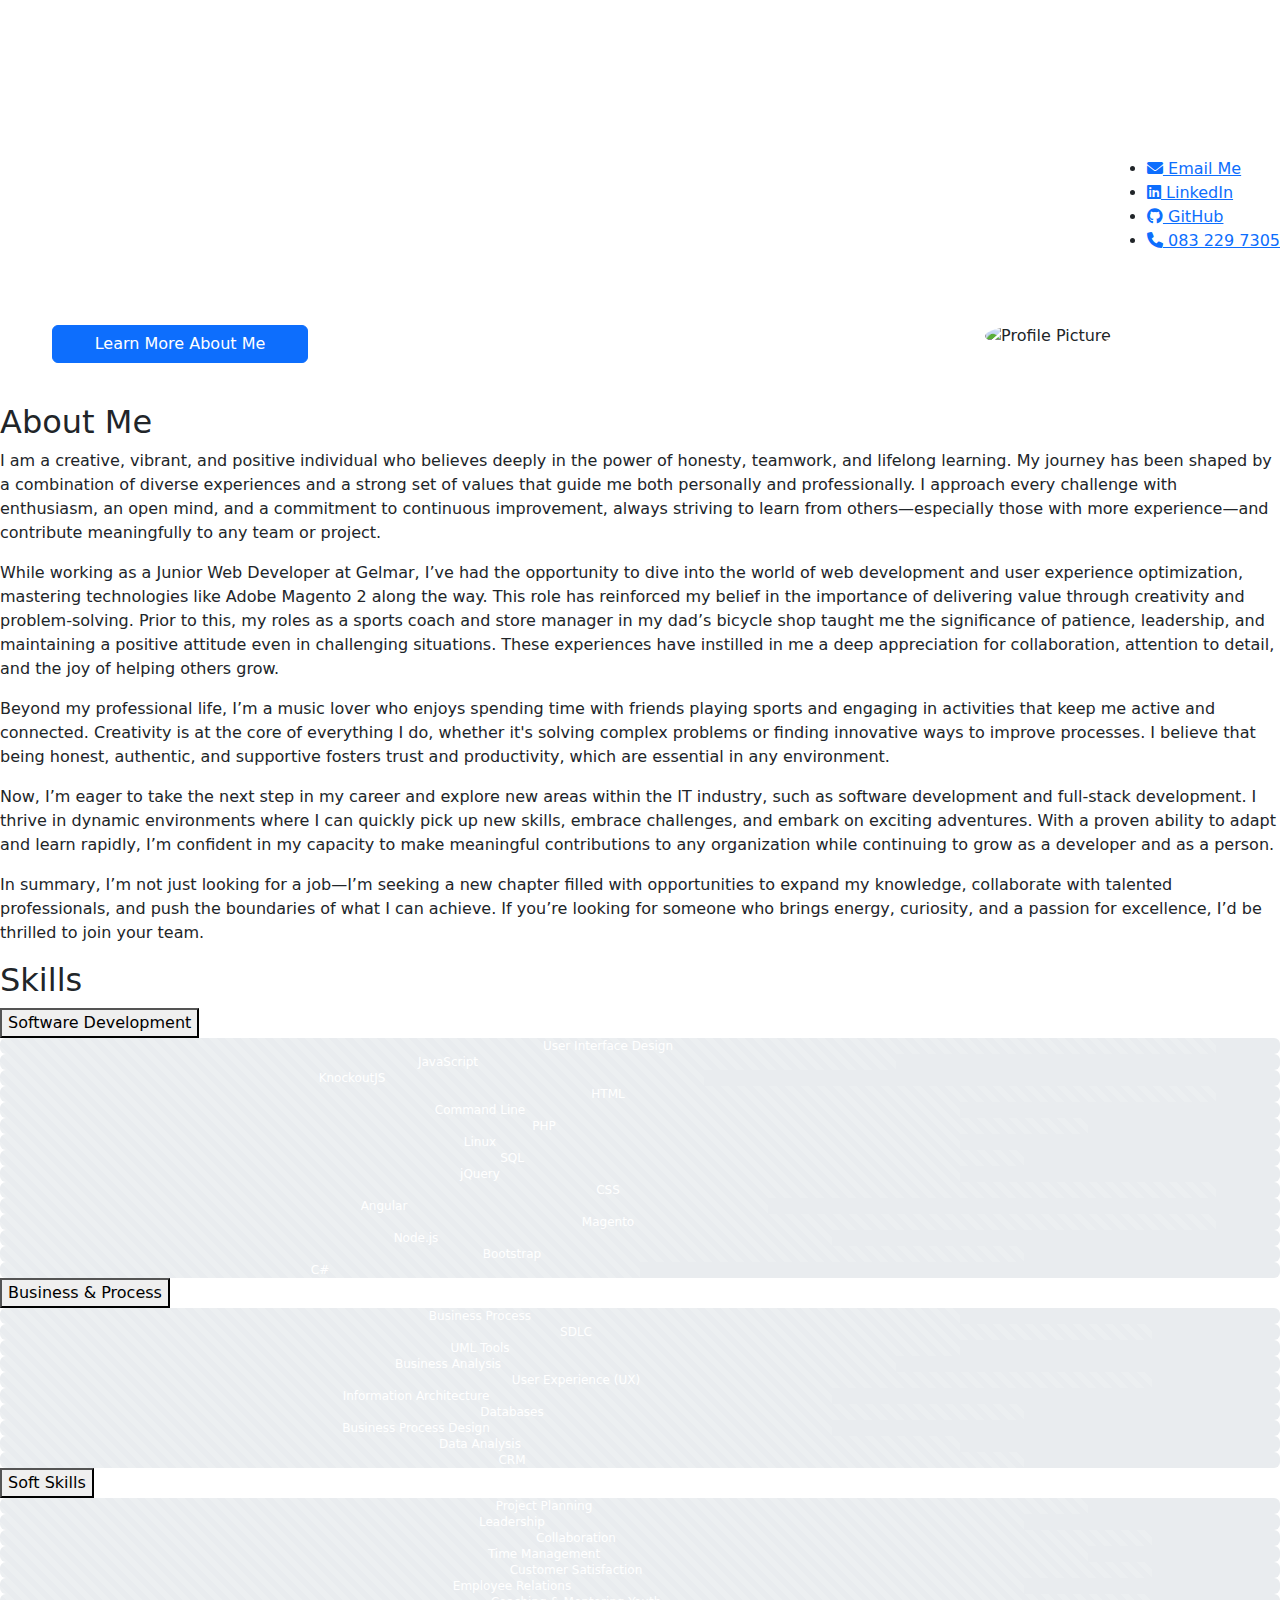
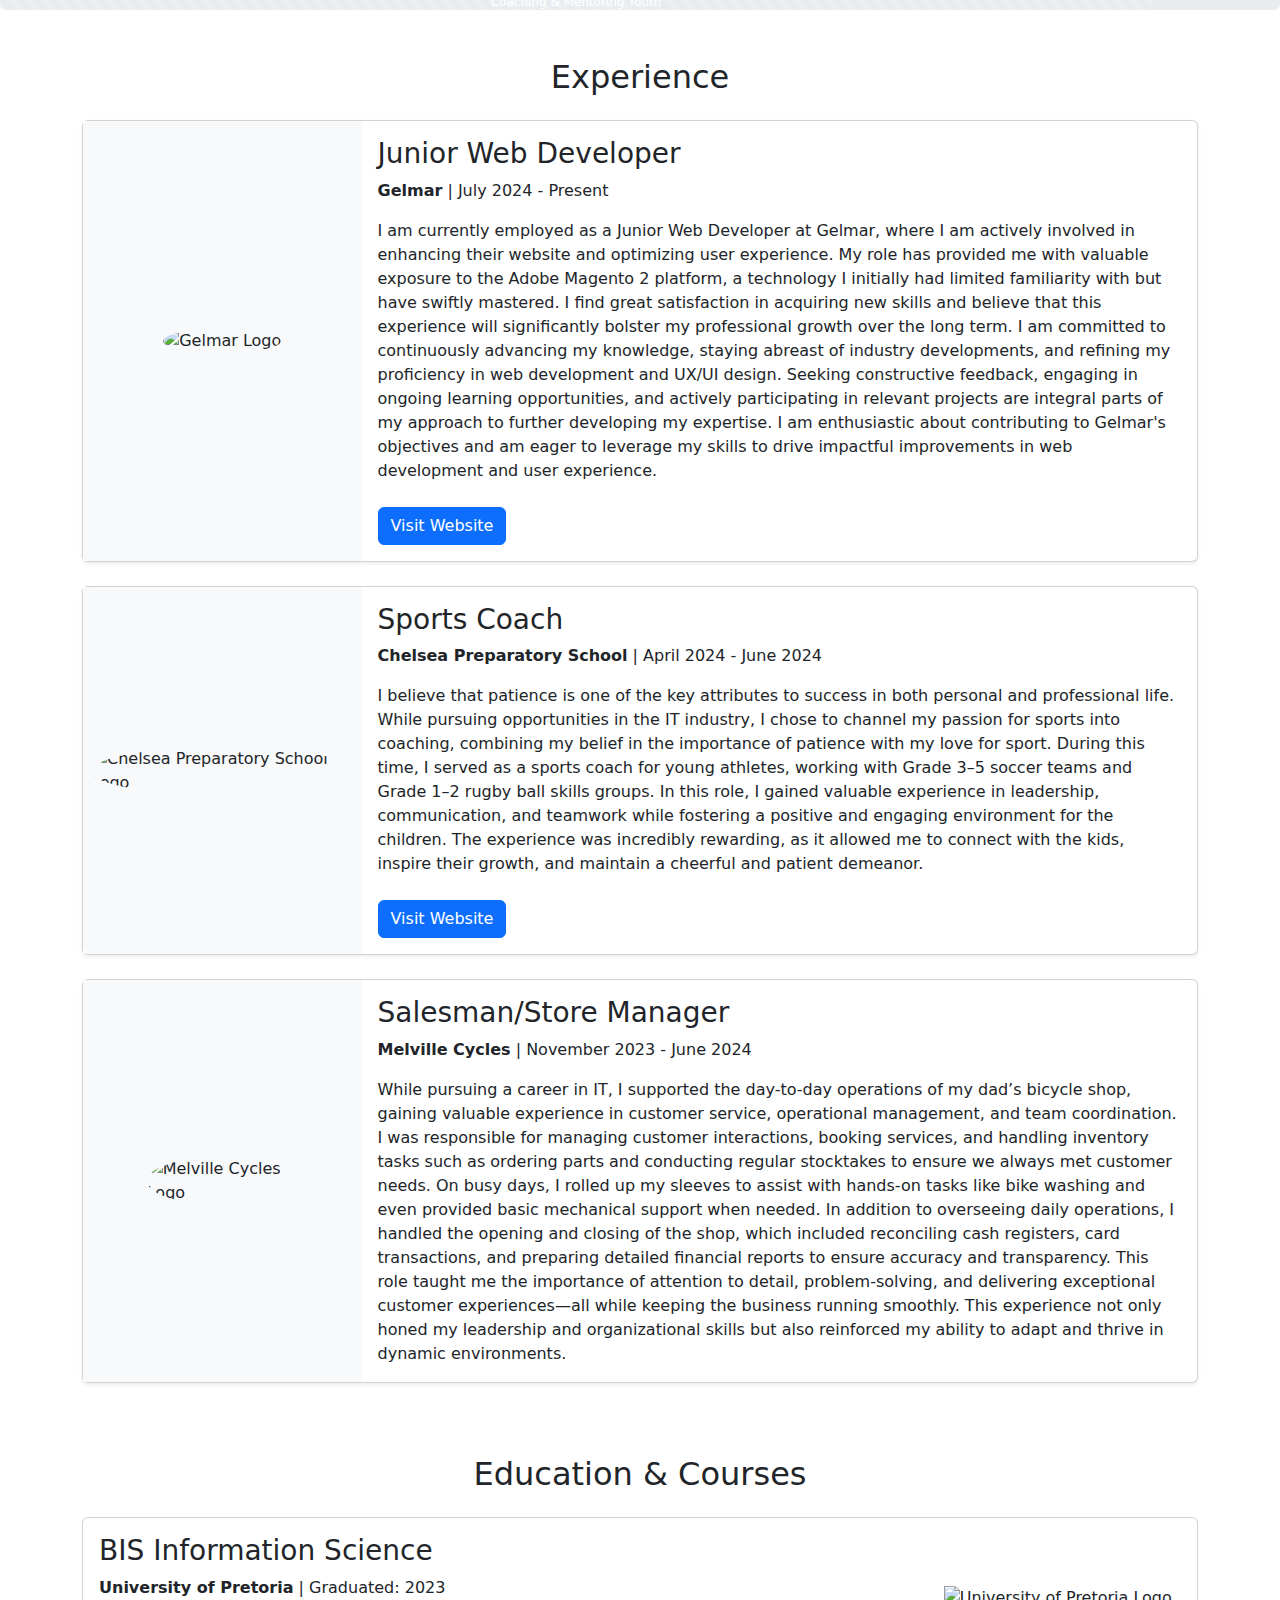
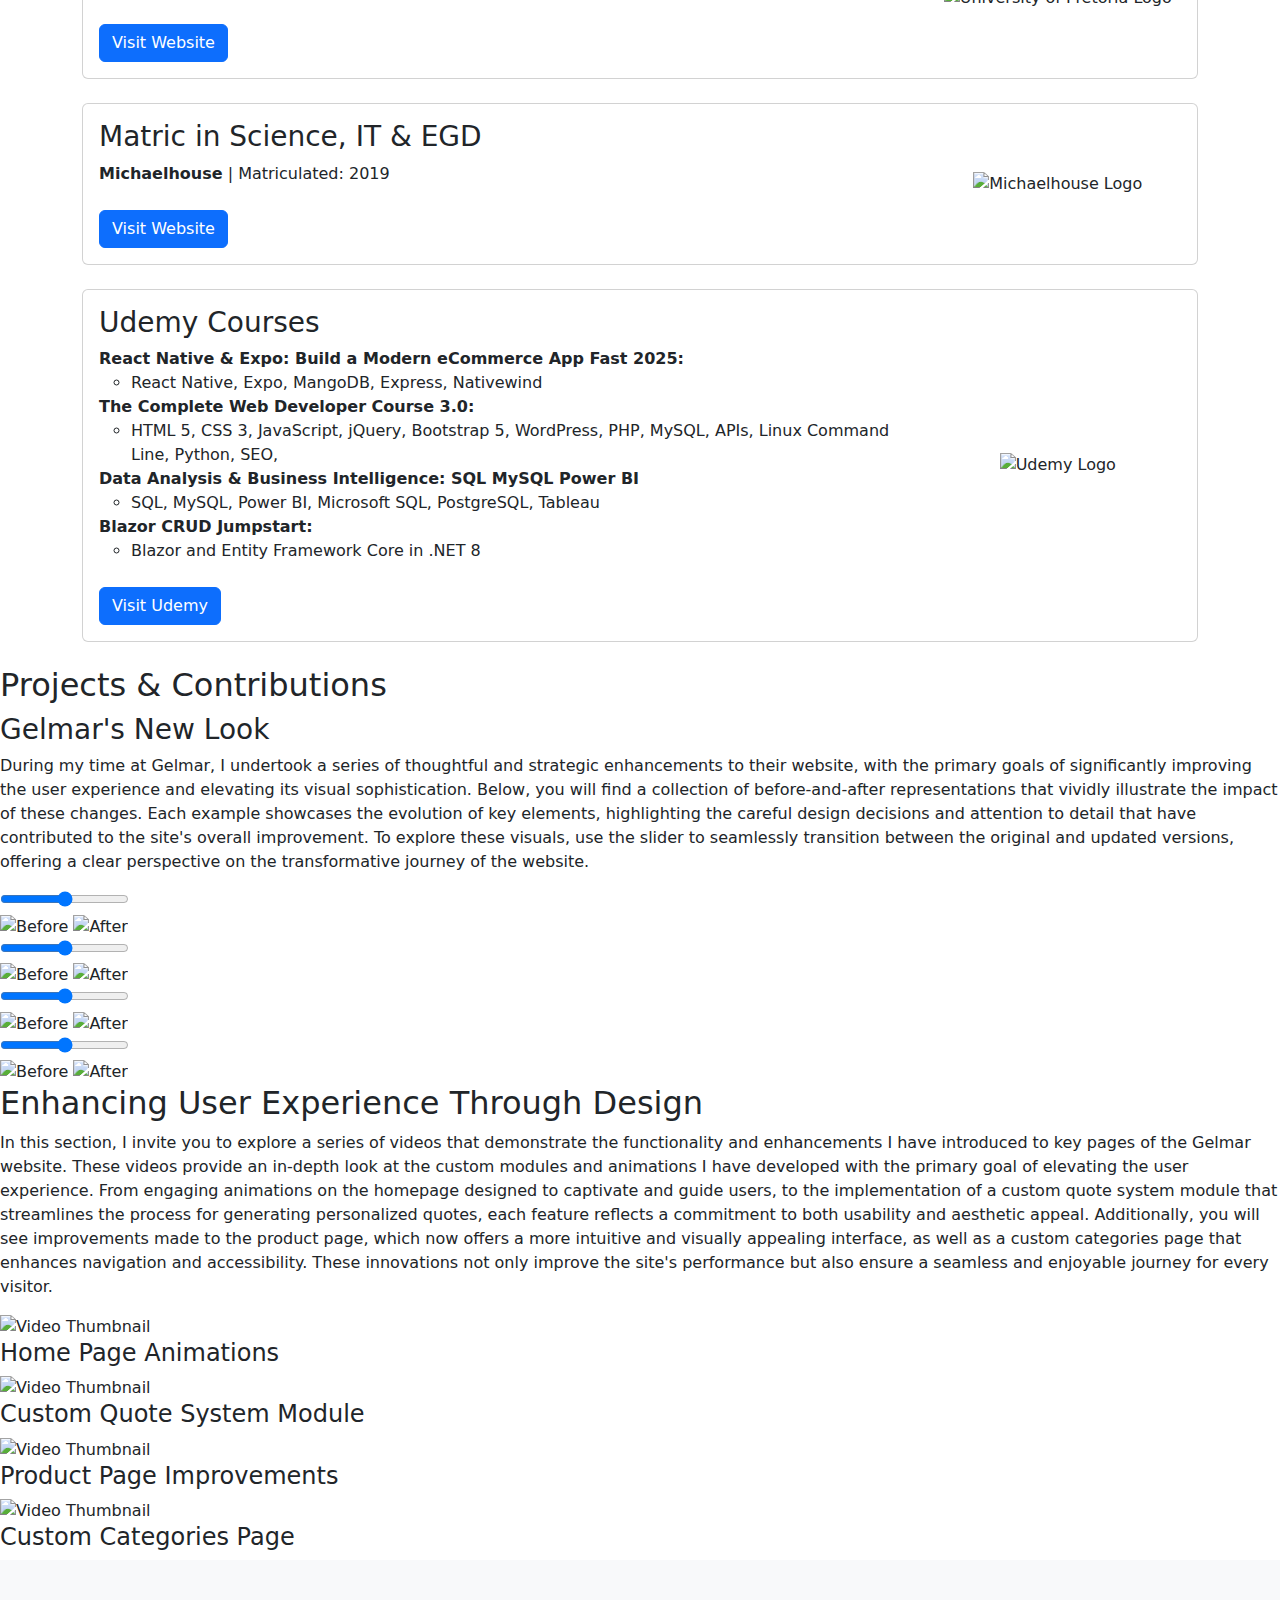
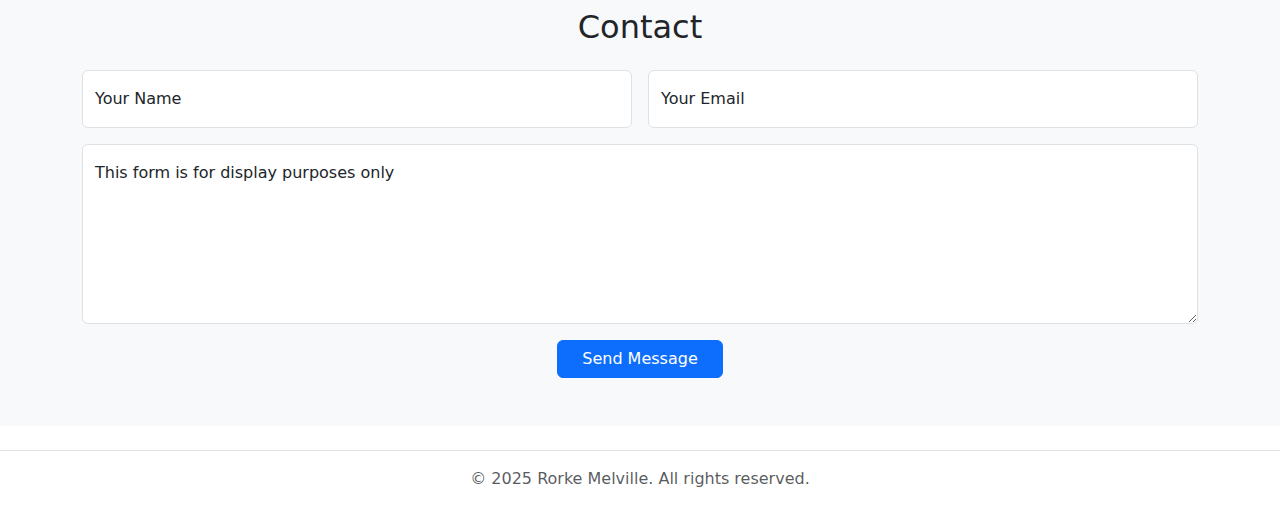
==== index.html @ cf9d8f1a "Create index.html" ====
<!DOCTYPE html>
<html lang="en">
<head>
  <meta charset="UTF-8">
  <meta name="viewport" content="width=device-width, initial-scale=1.0">
  <title>Rorke Melville</title>
  <link rel="stylesheet" href="styles.css">
  <link rel="stylesheet" href="https://cdnjs.cloudflare.com/ajax/libs/font-awesome/6.0.0-beta3/css/all.min.css">
  <link href="https://cdn.jsdelivr.net/npm/bootstrap@5.3.3/dist/css/bootstrap.min.css" rel="stylesheet" integrity="sha384-QWTKZyjpPEjISv5WaRU9OFeRpok6YctnYmDr5pNlyT2bRjXh0JMhjY6hW+ALEwIH" crossorigin="anonymous">
  <script src="https://cdn.jsdelivr.net/npm/bootstrap@5.3.3/dist/js/bootstrap.bundle.min.js" integrity="sha384-YvpcrYf0tY3lHB60NNkmXc5s9fDVZLESaAA55NDzOxhy9GkcIdslK1eN7N6jIeHz" crossorigin="anonymous"></script>
  <script src="https://cdn.jsdelivr.net/npm/gsap@3.12.7/dist/gsap.min.js"></script>
  <script src="https://cdn.jsdelivr.net/npm/bootstrap@5.3.0-alpha1/dist/js/bootstrap.bundle.min.js"></script>
</head>
<body>
  <canvas id="backgroundCanvas"></canvas>
  <!-- Navigation Bar -->
  <nav class="custom-navbar d-flex align-items-center justify-content-between" id="custom-navbar">
    <!-- Offcanvas Toggle Button (Burger Menu) -->
      <a class="btn" data-bs-toggle="offcanvas" href="#offcanvas" role="button" aria-controls="offcanvas">
        <i class="fa-solid fa-bars" style="color: white; font-size: medium;"></i>
      </a>
    <ul class="nav-links">
      <li><a href="mailto:rorkemelville2@gmail.com"><i class="fa fa-envelope"></i> Email Me</a></li>
      <li><a href="https://www.linkedin.com/in/rorke-melville/" target="_blank"><i class="fa-brands fa-linkedin"></i> LinkedIn</a></li>
      <li><a href="https://github.com/Rorke-Melville" target="_blank"><i class="fa-brands fa-github"></i> GitHub</a></li>
      <li><a href="tel:+27832297305"><i class="fa fa-phone"></i> 083 229 7305</a></li>
    </ul>
  </nav>

<!-- Offcanvas Content -->
<div class="offcanvas offcanvas-start" data-bs-scroll="true" data-bs-backdrop="false" tabindex="-1" id="offcanvas" aria-labelledby="offcanvas">
  <div class="offcanvas-header">
    <h5 class="offcanvas-title" id="offcanvas">Menu</h5>
    <button type="button" class="btn-close" data-bs-dismiss="offcanvas" aria-label="Close"></button>
  </div>
  <div class="offcanvas-body">
    <ul class="nav flex-column">
      <div class="offcanvas-li"><li><a class="dropdown-item" href="#about">About Me</a></li></div>
      <div class="offcanvas-li"><li><a class="dropdown-item" href="#skills">Skills</a></li></div>
      <div class="offcanvas-li"><li><a class="dropdown-item" href="#experience">Experience</a></li></div>
      <div class="offcanvas-li"><li><a class="dropdown-item" href="#education">Education</a></li></div>
      <div class="offcanvas-li"><li><a class="dropdown-item" href="#projects">Projects</a></li></div>
      <div class="offcanvas-li"><li><a class="dropdown-item" href="#videos">Videos</a></li></div>
      <div class="offcanvas-li"><li><a class="dropdown-item" href="#contact">Contact</a></li></div>
    </ul>
  </div>
</div>
<!-- Hero Section -->
  <section id="hero" class="p-3">
    <div class="container-fluid">
      <div class="row g-0">
        <!-- Left Column for Text -->
        <div class="col-md-8 p-4">
          <div class="hero-content">
            <h1 class="typewriter display-3 col-8"></h1>
            <p class="typewriter col-8"></p>
            <div class="col-8">
              <a href="#about" class="btn btn-primary btn-learn col-6" id="learn-more-btn">Learn More About Me</a>
            </div>
          </div>
        </div>

        <!-- Right Column for Image -->
        <div class="col-md-4 d-flex justify-content-center align-items-center">
          <img src="assets/f3848e99-b88a-4b10-8824-cb5891e48fdf.webp" alt="Profile Picture" class="rounded-circle img-fluid" style="max-width: 80%;">
        </div>
      </div>
    </div>
  </section>

  <!-- About Me Section -->
  <section id="about">
    <h2>About Me</h2>
    <div class="about-content">
      <p>I am a creative, vibrant, and positive individual who believes deeply in the power of honesty, teamwork, and lifelong learning. My journey has been shaped by a combination of diverse experiences and a strong set of values that guide me both personally and professionally. I approach every challenge with enthusiasm, an open mind, and a commitment to continuous improvement, always striving to learn from others—especially those with more experience—and contribute meaningfully to any team or project.</p>
      <p>While working as a Junior Web Developer at Gelmar, I’ve had the opportunity to dive into the world of web development and user experience optimization, mastering technologies like Adobe Magento 2 along the way. This role has reinforced my belief in the importance of delivering value through creativity and problem-solving. Prior to this, my roles as a sports coach and store manager in my dad’s bicycle shop taught me the significance of patience, leadership, and maintaining a positive attitude even in challenging situations. These experiences have instilled in me a deep appreciation for collaboration, attention to detail, and the joy of helping others grow.</p>
      <p>Beyond my professional life, I’m a music lover who enjoys spending time with friends playing sports and engaging in activities that keep me active and connected. Creativity is at the core of everything I do, whether it's solving complex problems or finding innovative ways to improve processes. I believe that being honest, authentic, and supportive fosters trust and productivity, which are essential in any environment.</p>
      <p>Now, I’m eager to take the next step in my career and explore new areas within the IT industry, such as software development and full-stack development. I thrive in dynamic environments where I can quickly pick up new skills, embrace challenges, and embark on exciting adventures. With a proven ability to adapt and learn rapidly, I’m confident in my capacity to make meaningful contributions to any organization while continuing to grow as a developer and as a person.</p>
      <p>In summary, I’m not just looking for a job—I’m seeking a new chapter filled with opportunities to expand my knowledge, collaborate with talented professionals, and push the boundaries of what I can achieve. If you’re looking for someone who brings energy, curiosity, and a passion for excellence, I’d be thrilled to join your team.</p>
    </div>
  </section>

  <section id="skills">
    <h2>Skills</h2>
    <!-- Software Development -->
    <div class="accordion">
      <button class="accordion-header">Software Development</button>
      <div class="accordion-content">
        <div class="skill-chart">
          <div class="progress" role="progressbar" aria-label="User Interface Design" aria-valuenow="95" aria-valuemin="0" aria-valuemax="100">
            <div class="progress-bar progress-bar-striped progress-bar-animated" style="width: 95%; background-color: var(--percentage-color);">
            <span>User Interface Design</span>
          </div>
          </div>
          <div class="progress" role="progressbar" aria-label="JavaScript" aria-valuenow="70" aria-valuemin="0" aria-valuemax="100">
            <div class="progress-bar progress-bar-striped progress-bar-animated" style="width: 70%; background-color: var(--percentage-color);">
            <span>JavaScript</span>
          </div>
          </div>
          <div class="progress" role="progressbar" aria-label="KnockoutJS" aria-valuenow="55" aria-valuemin="0" aria-valuemax="100">
            <div class="progress-bar progress-bar-striped progress-bar-animated" style="width: 55%; background-color: var(--percentage-color);">
            <span>KnockoutJS</span>
          </div>
          </div>
          <div class="progress" role="progressbar" aria-label="HTML" aria-valuenow="95" aria-valuemin="0" aria-valuemax="100">
            <div class="progress-bar progress-bar-striped progress-bar-animated" style="width: 95%; background-color: var(--percentage-color);">
            <span>HTML</span>
          </div>
          </div>
          <div class="progress" role="progressbar" aria-label="Command Line" aria-valuenow="75" aria-valuemin="0" aria-valuemax="100">
            <div class="progress-bar progress-bar-striped progress-bar-animated" style="width: 75%; background-color: var(--percentage-color);">
            <span>Command Line</span>
          </div>
          </div>
          <div class="progress" role="progressbar" aria-label="PHP" aria-valuenow="85" aria-valuemin="0" aria-valuemax="100">
            <div class="progress-bar progress-bar-striped progress-bar-animated" style="width: 85%; background-color: var(--percentage-color);">
            <span>PHP</span>
          </div>
          </div>
          <div class="progress" role="progressbar" aria-label="Linux" aria-valuenow="75" aria-valuemin="0" aria-valuemax="100">
            <div class="progress-bar progress-bar-striped progress-bar-animated" style="width: 75%; background-color: var(--percentage-color);">
            <span>Linux</span>
          </div>
          </div>
          <div class="progress" role="progressbar" aria-label="SQL" aria-valuenow="80" aria-valuemin="0" aria-valuemax="100">
            <div class="progress-bar progress-bar-striped progress-bar-animated" style="width: 80%; background-color: var(--percentage-color);">
            <span>SQL</span>
          </div>
          </div>
          <div class="progress" role="progressbar" aria-label="jQuery" aria-valuenow="75" aria-valuemin="0" aria-valuemax="100">
            <div class="progress-bar progress-bar-striped progress-bar-animated" style="width: 75%; background-color: var(--percentage-color);">
            <span>jQuery</span>
          </div>
          </div>
          <div class="progress" role="progressbar" aria-label="CSS" aria-valuenow="95" aria-valuemin="0" aria-valuemax="100">
            <div class="progress-bar progress-bar-striped progress-bar-animated" style="width: 95%; background-color: var(--percentage-color);">
            <span>CSS</span>
          </div>
          </div>
          <div class="progress" role="progressbar" aria-label="Angular" aria-valuenow="60" aria-valuemin="0" aria-valuemax="100">
            <div class="progress-bar progress-bar-striped progress-bar-animated" style="width: 60%; background-color: var(--percentage-color);">
            <span>Angular</span>
          </div>
          </div>
          <div class="progress" role="progressbar" aria-label="Magento" aria-valuenow="95" aria-valuemin="0" aria-valuemax="100">
            <div class="progress-bar progress-bar-striped progress-bar-animated" style="width: 95%; background-color: var(--percentage-color);">
            <span>Magento</span>
          </div>
          </div>
          <div class="progress" role="progressbar" aria-label="Node.js" aria-valuenow="65" aria-valuemin="0" aria-valuemax="100">
            <div class="progress-bar progress-bar-striped progress-bar-animated" style="width: 65%; background-color: var(--percentage-color);">
            <span>Node.js</span>
          </div>
          </div>
          <div class="progress" role="progressbar" aria-label="C#" aria-valuenow="50" aria-valuemin="0" aria-valuemax="100">
            <div class="progress-bar progress-bar-striped progress-bar-animated" style="width: 80%; background-color: var(--percentage-color);">
            <span>Bootstrap</span>
          </div>
          </div>
          <div class="progress" role="progressbar" aria-label="C#" aria-valuenow="50" aria-valuemin="0" aria-valuemax="100">
            <div class="progress-bar progress-bar-striped progress-bar-animated" style="width: 50%; background-color: var(--percentage-color);">
            <span>C#</span>
          </div>
          </div>
        </div>
      </div>
    </div>
    <!-- Business & Process -->
    <div class="accordion">
      <button class="accordion-header">Business & Process</button>
      <div class="accordion-content">
        <div class="skill-chart">
          <div class="progress" role="progressbar" aria-label="Business Process" aria-valuenow="75" aria-valuemin="0" aria-valuemax="100">
            <div class="progress-bar progress-bar-striped progress-bar-animated" style="width: 75%; background-color: var(--percentage-color);">
            <span>Business Process</span>
          </div>
          </div>
          <div class="progress" role="progressbar" aria-label="SDLC" aria-valuenow="90" aria-valuemin="0" aria-valuemax="100">
            <div class="progress-bar progress-bar-striped progress-bar-animated" style="width: 90%; background-color: var(--percentage-color);">
            <span>SDLC</span>
          </div>
          </div>
          <div class="progress" role="progressbar" aria-label="UML Tools" aria-valuenow="75" aria-valuemin="0" aria-valuemax="100">
            <div class="progress-bar progress-bar-striped progress-bar-animated" style="width: 75%; background-color: var(--percentage-color);">
            <span>UML Tools</span>
          </div>
          </div>
          <div class="progress" role="progressbar" aria-label="Business Analysis" aria-valuenow="70" aria-valuemin="0" aria-valuemax="100">
            <div class="progress-bar progress-bar-striped progress-bar-animated" style="width: 70%; background-color: var(--percentage-color);">
            <span>Business Analysis</span>
          </div>
          </div>
          <div class="progress" role="progressbar" aria-label="User Experience (UX)" aria-valuenow="90" aria-valuemin="0" aria-valuemax="100">
            <div class="progress-bar progress-bar-striped progress-bar-animated" style="width: 90%; background-color: var(--percentage-color);">
            <span>User Experience (UX)</span>
          </div>
          </div>
          <div class="progress" role="progressbar" aria-label="Information Architecture" aria-valuenow="65" aria-valuemin="0" aria-valuemax="100">
            <div class="progress-bar progress-bar-striped progress-bar-animated" style="width: 65%; background-color: var(--percentage-color);">
            <span>Information Architecture</span>
          </div>
          </div>
          <div class="progress" role="progressbar" aria-label="Databases" aria-valuenow="80" aria-valuemin="0" aria-valuemax="100">
            <div class="progress-bar progress-bar-striped progress-bar-animated" style="width: 80%; background-color: var(--percentage-color);">
            <span>Databases</span>
          </div>
          </div>
          <div class="progress" role="progressbar" aria-label="Business Process Design" aria-valuenow="65" aria-valuemin="0" aria-valuemax="100">
            <div class="progress-bar progress-bar-striped progress-bar-animated" style="width: 65%; background-color: var(--percentage-color);">
            <span>Business Process Design</span>
          </div>
          </div>
          <div class="progress" role="progressbar" aria-label="Data Analysis" aria-valuenow="75" aria-valuemin="0" aria-valuemax="100">
            <div class="progress-bar progress-bar-striped progress-bar-animated" style="width: 75%; background-color: var(--percentage-color);">
            <span>Data Analysis</span>
          </div>
          </div>
          <div class="progress" role="progressbar" aria-label="CRM" aria-valuenow="80" aria-valuemin="0" aria-valuemax="100">
            <div class="progress-bar progress-bar-striped progress-bar-animated" style="width: 80%; background-color: var(--percentage-color);">
            <span>CRM</span>
          </div>
          </div>
        </div>
      </div>
    </div>
    <!-- Soft Skills -->
    <div class="accordion">
      <button class="accordion-header">Soft Skills</button>
      <div class="accordion-content">
        <div class="skill-chart">
          <div class="progress" role="progressbar" aria-label="Project Planning" aria-valuenow="85" aria-valuemin="0" aria-valuemax="100">
            <div class="progress-bar progress-bar-striped progress-bar-animated" style="width: 85%; background-color: var(--percentage-color);">
            <span>Project Planning</span>
          </div>
          </div>
          <div class="progress" role="progressbar" aria-label="Leadership" aria-valuenow="80" aria-valuemin="0" aria-valuemax="100">
            <div class="progress-bar progress-bar-striped progress-bar-animated" style="width: 80%; background-color: var(--percentage-color);">
            <span>Leadership</span>
          </div>
          </div>
          <div class="progress" role="progressbar" aria-label="Collaboration" aria-valuenow="90" aria-valuemin="0" aria-valuemax="100">
            <div class="progress-bar progress-bar-striped progress-bar-animated" style="width: 90%; background-color: var(--percentage-color);">
            <span>Collaboration</span>
          </div>
          </div>
          <div class="progress" role="progressbar" aria-label="Time Management" aria-valuenow="85" aria-valuemin="0" aria-valuemax="100">
            <div class="progress-bar progress-bar-striped progress-bar-animated" style="width: 85%; background-color: var(--percentage-color);">
            <span>Time Management</span>
          </div>
          </div>
          <div class="progress" role="progressbar" aria-label="Customer Satisfaction" aria-valuenow="90" aria-valuemin="0" aria-valuemax="100">
            <div class="progress-bar progress-bar-striped progress-bar-animated" style="width: 90%; background-color: var(--percentage-color);">
            <span>Customer Satisfaction</span>
          </div>
          </div>
          <div class="progress" role="progressbar" aria-label="Employee Relations" aria-valuenow="80" aria-valuemin="0" aria-valuemax="100">
            <div class="progress-bar progress-bar-striped progress-bar-animated" style="width: 80%; background-color: var(--percentage-color);">
            <span>Employee Relations</span>
          </div>
          </div>
          <div class="progress" role="progressbar" aria-label="Coaching & Mentoring Youth" aria-valuenow="90" aria-valuemin="0" aria-valuemax="100">
            <div class="progress-bar progress-bar-striped progress-bar-animated" style="width: 90%; background-color: var(--percentage-color);">
            <span>Coaching & Mentoring Youth</span>
          </div>
          </div>
        </div>
      </div>
    </div>
  </section>

  <!-- Experience Section -->
  <section id="experience" class="container mt-5">
    <h2 class="text-center mb-4">Experience</h2>
    <div class="row">
      <!-- Junior Web Developer -->
      <div class="col-md-12 mb-4">
        <div class="card custom-border shadow-sm">
          <div class="row g-0">
            <div class="col-md-3 d-flex align-items-center justify-content-center bg-light">
              <img src="assets/Gelmar-Logo-Block-Copy-Copy-Pretty-Jubar-scaled-1.jpg" alt="Gelmar Logo" class="img-fluid rounded-circle p-2" style="max-width: 50%;">
            </div>
            <div class="col-md-9">
              <div class="card-body">
                <h3 class="card-title">Junior Web Developer</h3>
                <p class="card-text"><strong>Gelmar</strong> | July 2024 - Present</p>
                <p class="card-text">
                  I am currently employed as a Junior Web Developer at Gelmar, where I am actively involved in enhancing their website and optimizing user experience. My role has provided me with valuable exposure to the Adobe Magento 2 platform, a technology I initially had limited familiarity with but have swiftly mastered. I find great satisfaction in acquiring new skills and believe that this experience will significantly bolster my professional growth over the long term. I am committed to continuously advancing my knowledge, staying abreast of industry developments, and refining my proficiency in web development and UX/UI design. Seeking constructive feedback, engaging in ongoing learning opportunities, and actively participating in relevant projects are integral parts of my approach to further developing my expertise. I am enthusiastic about contributing to Gelmar's objectives and am eager to leverage my skills to drive impactful improvements in web development and user experience.
                </p>
                <a href="https://www.gelmar.co.za/" target="_blank" class="btn btn-primary mt-2">Visit Website</a>
              </div>
            </div>
          </div>
        </div>
      </div>
  
      <!-- Sports Coach -->
      <div class="col-md-12 mb-4">
        <div class="card custom-border shadow-sm">
          <div class="row g-0">
            <div class="col-md-3 d-flex align-items-center justify-content-center bg-light">
              <img src="assets/unnamed.png" alt="Chelsea Preparatory School Logo" class="img-fluid rounded-circle p-2" style="max-width: 100%;">
            </div>
            <div class="col-md-9">
              <div class="card-body">
                <h3 class="card-title">Sports Coach</h3>
                <p class="card-text"><strong>Chelsea Preparatory School</strong> | April 2024 - June 2024</p>
                <p class="card-text">
                  I believe that patience is one of the key attributes to success in both personal and professional life. While pursuing opportunities in the IT industry, I chose to channel my passion for sports into coaching, combining my belief in the importance of patience with my love for sport. During this time, I served as a sports coach for young athletes, working with Grade 3–5 soccer teams and Grade 1–2 rugby ball skills groups. In this role, I gained valuable experience in leadership, communication, and teamwork while fostering a positive and engaging environment for the children. The experience was incredibly rewarding, as it allowed me to connect with the kids, inspire their growth, and maintain a cheerful and patient demeanor.
                </p>
                <a href="https://www.chelseaprep.co.za/" target="_blank" class="btn btn-primary mt-2">Visit Website</a>
              </div>
            </div>
          </div>
        </div>
      </div>
  
      <!-- Salesman/Store Manager -->
      <div class="col-md-12 mb-4">
        <div class="card custom-border shadow-sm">
          <div class="row g-0">
            <div class="col-md-3 d-flex align-items-center justify-content-center bg-light">
              <img src="https://via.placeholder.com/150" alt="Melville Cycles Logo" class="img-fluid rounded-circle p-2" style="max-width: 60%;">
            </div>
            <div class="col-md-9">
              <div class="card-body">
                <h3 class="card-title">Salesman/Store Manager</h3>
                <p class="card-text"><strong>Melville Cycles</strong> | November 2023 - June 2024</p>
                <p class="card-text">
                  While pursuing a career in IT, I supported the day-to-day operations of my dad’s bicycle shop, gaining valuable experience in customer service, operational management, and team coordination. I was responsible for managing customer interactions, booking services, and handling inventory tasks such as ordering parts and conducting regular stocktakes to ensure we always met customer needs. On busy days, I rolled up my sleeves to assist with hands-on tasks like bike washing and even provided basic mechanical support when needed. In addition to overseeing daily operations, I handled the opening and closing of the shop, which included reconciling cash registers, card transactions, and preparing detailed financial reports to ensure accuracy and transparency. This role taught me the importance of attention to detail, problem-solving, and delivering exceptional customer experiences—all while keeping the business running smoothly. This experience not only honed my leadership and organizational skills but also reinforced my ability to adapt and thrive in dynamic environments.
                </p>
              </div>
            </div>
          </div>
        </div>
      </div>
    </div>
  </section>

  <!-- Education Section -->
  <section id="education" class="container mt-5">
    <h2 class="text-center mb-4">Education & Courses</h2>
    <div class="row">
      <!-- University of Pretoria -->
      <div class="col-md-12 mb-4">
        <div class="card custom-border">
          <div class="row g-0">
            <div class="col-md-9">
              <div class="card-body">
                <h3 class="card-title">BIS Information Science</h3>
                <p class="card-text"><strong>University of Pretoria</strong> | Graduated: 2023</p>
                <a href="https://www.up.ac.za/" target="_blank" class="btn btn-primary mt-2">Visit Website</a>
              </div>
            </div>
            <div class="col-md-3 d-flex align-items-center justify-content-center">
              <img src="assets/up_logo-650x479.png" alt="University of Pretoria Logo" class="img-fluid rounded-end image-dynamic-height">
            </div>
          </div>
        </div>
      </div>
  
      <!-- Michaelhouse -->
      <div class="col-md-12 mb-4">
        <div class="card custom-border">
          <div class="row g-0">
            <div class="col-md-9">
              <div class="card-body">
                <h3 class="card-title">Matric in Science, IT & EGD</h3>
                <p class="card-text"><strong>Michaelhouse</strong> | Matriculated: 2019</p>
                <a href="https://www.michaelhouse.org/" target="_blank" class="btn btn-primary mt-2">Visit Website</a>
              </div>
            </div>
            <div class="col-md-3 d-flex align-items-center justify-content-center">
              <img src="assets/Mhs_badge.png" alt="Michaelhouse Logo" class="img-fluid rounded-end image-dynamic-height">
            </div>
          </div>
        </div>
      </div>
  
      <!-- Udemy Courses -->
      <div class="col-md-12 mb-4">
        <div class="card custom-border">
          <div class="row g-0">
            <div class="col-md-9">
              <div class="card-body">
                <h3 class="card-title">Udemy Courses</h3>
                <ul class="list-unstyled">
                  <li><strong>React Native & Expo: Build a Modern eCommerce App Fast 2025:</strong>
                    <ul>
                      <li>React Native, Expo, MangoDB, Express, Nativewind</li>
                    </ul>
                  </li>
                  <li><strong>The Complete Web Developer Course 3.0:</strong>
                    <ul>
                      <li>HTML 5, CSS 3, JavaScript, jQuery, Bootstrap 5, WordPress, PHP, MySQL, APIs, Linux Command Line, Python, SEO,</li>
                    </ul>
                  </li>
                  <li><strong>Data Analysis & Business Intelligence: SQL MySQL Power BI</strong>
                    <ul>
                      <li>SQL, MySQL, Power BI, Microsoft SQL, PostgreSQL, Tableau</li>
                    </ul>
                  </li>
                  <li><strong>Blazor CRUD Jumpstart:</strong>
                    <ul>
                      <li>Blazor and Entity Framework Core in .NET 8</li>
                    </ul>
                  </li>
                </ul>
                <a href="https://www.udemy.com/" target="_blank" class="btn btn-primary mt-2">Visit Udemy</a>
              </div>
            </div>
            <div class="col-md-3 d-flex align-items-center justify-content-center">
              <img src="assets/udemylogo.png" alt="Udemy Logo" class="img-fluid rounded-end image-dynamic-height">
            </div>
          </div>
        </div>
      </div>
    </div>
  </section>
  <!-- Projects/Contributions Section -->
  <section id="projects">
    <h2>Projects & Contributions</h2>
    <h3>Gelmar's New Look</h3>
    <p>During my time at Gelmar, I undertook a series of thoughtful and strategic enhancements to their website, with the primary goals of significantly improving the user experience and elevating its visual sophistication. Below, you will find a collection of before-and-after representations that vividly illustrate the impact of these changes. Each example showcases the evolution of key elements, highlighting the careful design decisions and attention to detail that have contributed to the site's overall improvement. To explore these visuals, use the slider to seamlessly transition between the original and updated versions, offering a clear perspective on the transformative journey of the website.</p>
    <!-- Slider 1 -->
    <div class="before-after-slider slider1">
      <div class="slider-container">
        <input type="range" min="0" max="100" value="50" class="slider" data-target="slider1">
        <div class="slider-images">
          <img src="assets/before.png" alt="Before" class="before-image">
          <img src="assets/after1.png" alt="After" class="after-image">
        </div>
      </div>
    </div>
    <!-- Slider 2 -->
    <div class="before-after-slider slider2">
      <div class="slider-container">
        <input type="range" min="0" max="100" value="50" class="slider" data-target="slider2">
        <div class="slider-images">
          <img src="assets/before1.png" alt="Before" class="before-image">
          <img src="assets/after2.png" alt="After" class="after-image">
        </div>
      </div>
    </div>
    <!-- Slider 3 -->
    <div class="before-after-slider slider3">
      <div class="slider-container">
        <input type="range" min="0" max="100" value="50" class="slider" data-target="slider3">
        <div class="slider-images">
          <img src="assets/before2.png" alt="Before" class="before-image">
          <img src="assets/after3.png" alt="After" class="after-image">
        </div>
      </div>
    </div>
    <!-- Slider 4 -->
    <div class="before-after-slider slider4">
      <div class="slider-container">
        <input type="range" min="0" max="100" value="50" class="slider" data-target="slider4">
        <div class="slider-images">
          <img src="assets/before4.png" alt="Before" class="before-image">
          <img src="assets/after10.png" alt="After" class="after-image">
        </div>
      </div>
    </div>
  </section>

  <!-- Videos Section -->
  <section id="videos">
    <h2>Enhancing User Experience Through Design</h2>
    <p>In this section, I invite you to explore a series of videos that demonstrate the functionality and enhancements I have introduced to key pages of the Gelmar website. These videos provide an in-depth look at the custom modules and animations I have developed with the primary goal of elevating the user experience. From engaging animations on the homepage designed to captivate and guide users, to the implementation of a custom quote system module that streamlines the process for generating personalized quotes, each feature reflects a commitment to both usability and aesthetic appeal. Additionally, you will see improvements made to the product page, which now offers a more intuitive and visually appealing interface, as well as a custom categories page that enhances navigation and accessibility. These innovations not only improve the site's performance but also ensure a seamless and enjoyable journey for every visitor.</p>
    <div class="video-grid">
      <!-- Video Thumbnail 1 -->
      <div class="video-thumbnail" data-video="Home Page animations.mp4">
        <img src="assets/after1.png" alt="Video Thumbnail">
        <h4>Home Page Animations</h4>
      </div>
      <!-- Video Thumbnail 2 -->
      <div class="video-thumbnail" data-video="Quote System.mp4">
        <img src="assets/after1.png" alt="Video Thumbnail">
        <h4>Custom Quote System Module</h4>
      </div>
      <!-- Video Thumbnail 3 -->
      <div class="video-thumbnail" data-video="Product Page.mp4">
        <img src="assets/product page.png" alt="Video Thumbnail">
        <h4>Product Page Improvements</h4>
      </div>
      <!-- Video Thumbnail 4 -->
      <div class="video-thumbnail" data-video="Categories Page.mp4">
        <img src="assets/Categories.png" alt="Video Thumbnail">
        <h4>Custom Categories Page</h4>
      </div>
    </div>

    <!-- Video Modal -->
    <div id="video-modal" class="modal">
      <span class="close-modal">&times;</span>
      <video id="modal-video" controls autoplay></video>
    </div>
  </section>

<!-- Contact Section -->
<section id="contact" class="py-5 bg-light">
  <div class="container">
    <h2 class="text-center mb-4">Contact</h2>
    <form action="#" method="POST" class="contact-form row g-3 justify-content-center">
      <!-- Name Input -->
      <div class="col-md-6">
        <div class="form-floating">
          <input type="text" id="name" name="name" class="form-control" placeholder="Your Name" required>
          <label for="name">Your Name</label>
        </div>
      </div>

      <!-- Email Input -->
      <div class="col-md-6">
        <div class="form-floating">
          <input type="email" id="email" name="email" class="form-control" placeholder="Your Email" required>
          <label for="email">Your Email</label>
        </div>
      </div>

      <!-- Message Input -->
      <div class="col-md-12">
        <div class="form-floating">
          <textarea id="message" name="message" class="form-control" style="height: 20vh;" placeholder="Your Message" required></textarea>
          <label for="message">This form is for display purposes only</label>
        </div>
      </div>

      <!-- Submit Button -->
      <div class="col-md-12 text-center">
        <button type="submit" class="btn btn-primary px-4">Send Message</button>
      </div>
    </form>
  </div>
</section>


  <footer class="pt-3 mt-4 text-muted border-top text-center">
      <p>&copy; 2025 Rorke Melville. All rights reserved.</p>
  </footer>
  <script src="script.js"></script>
</body>
</html>
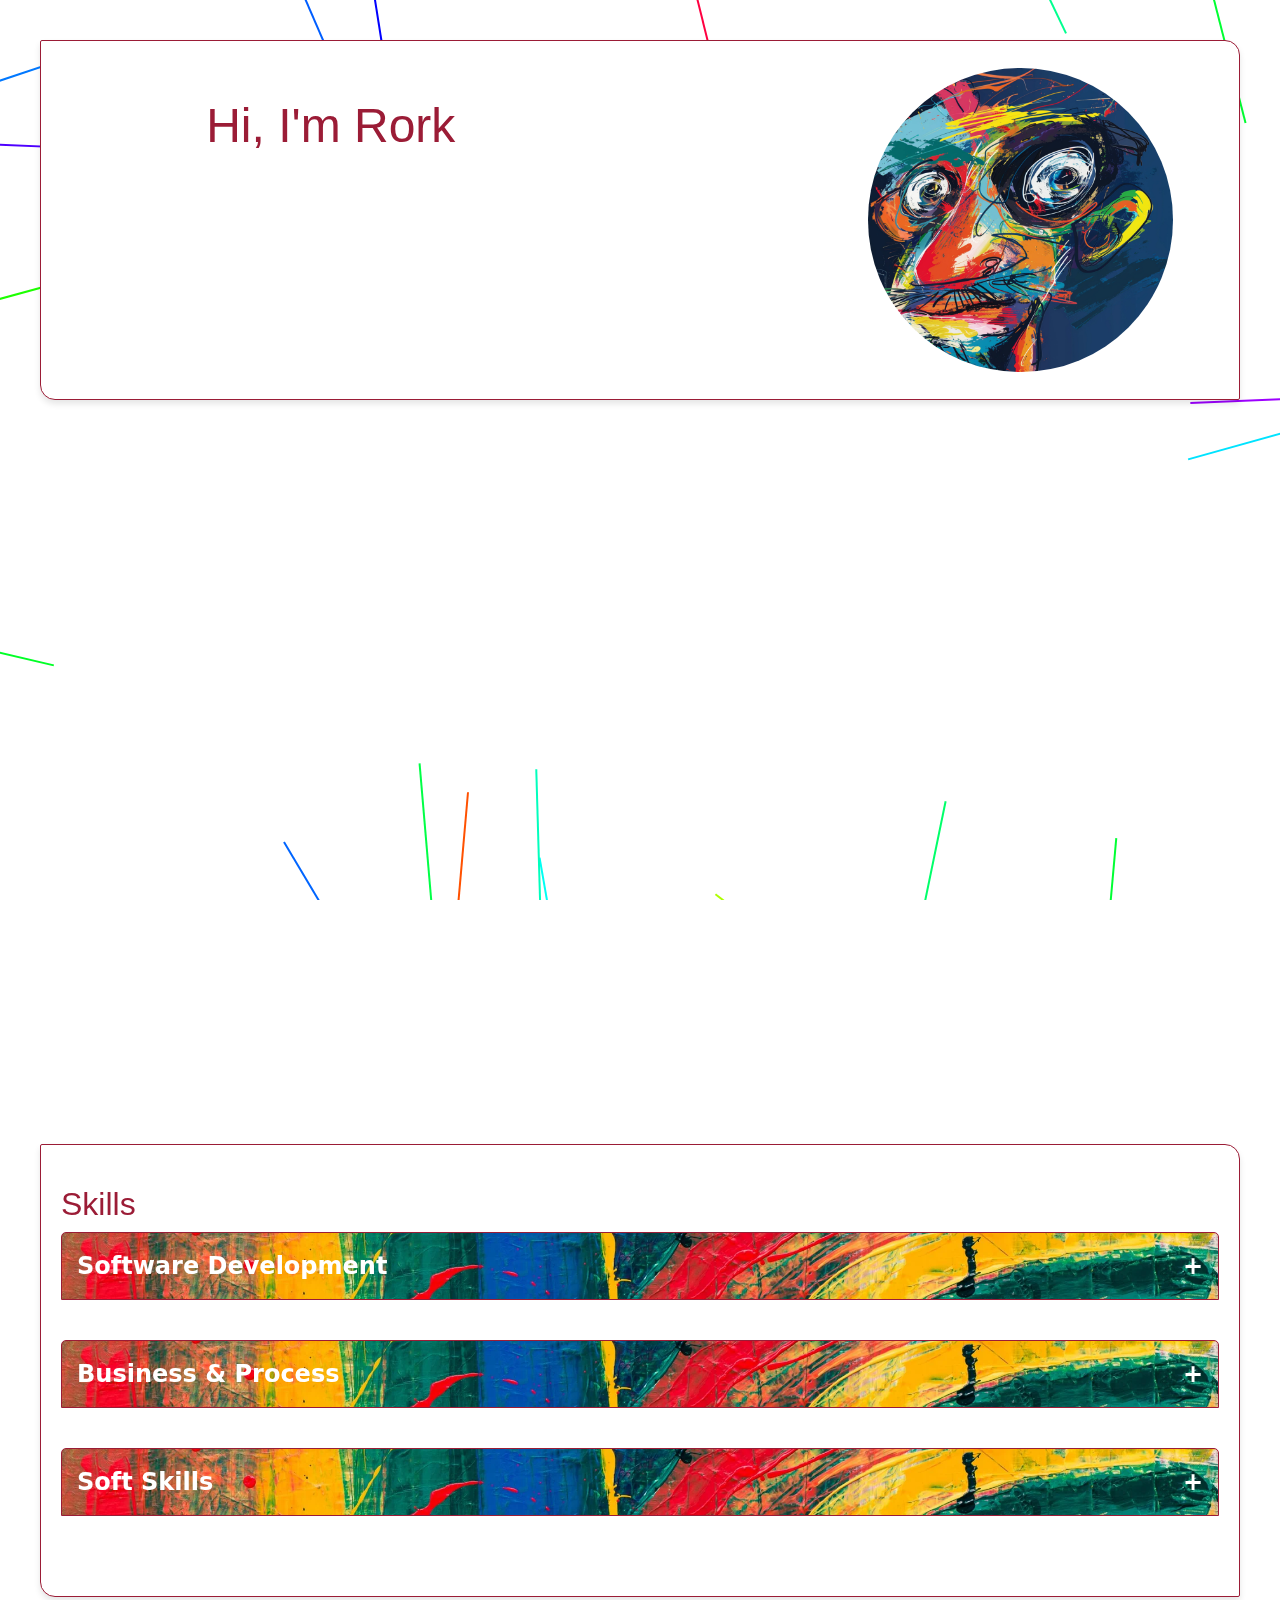
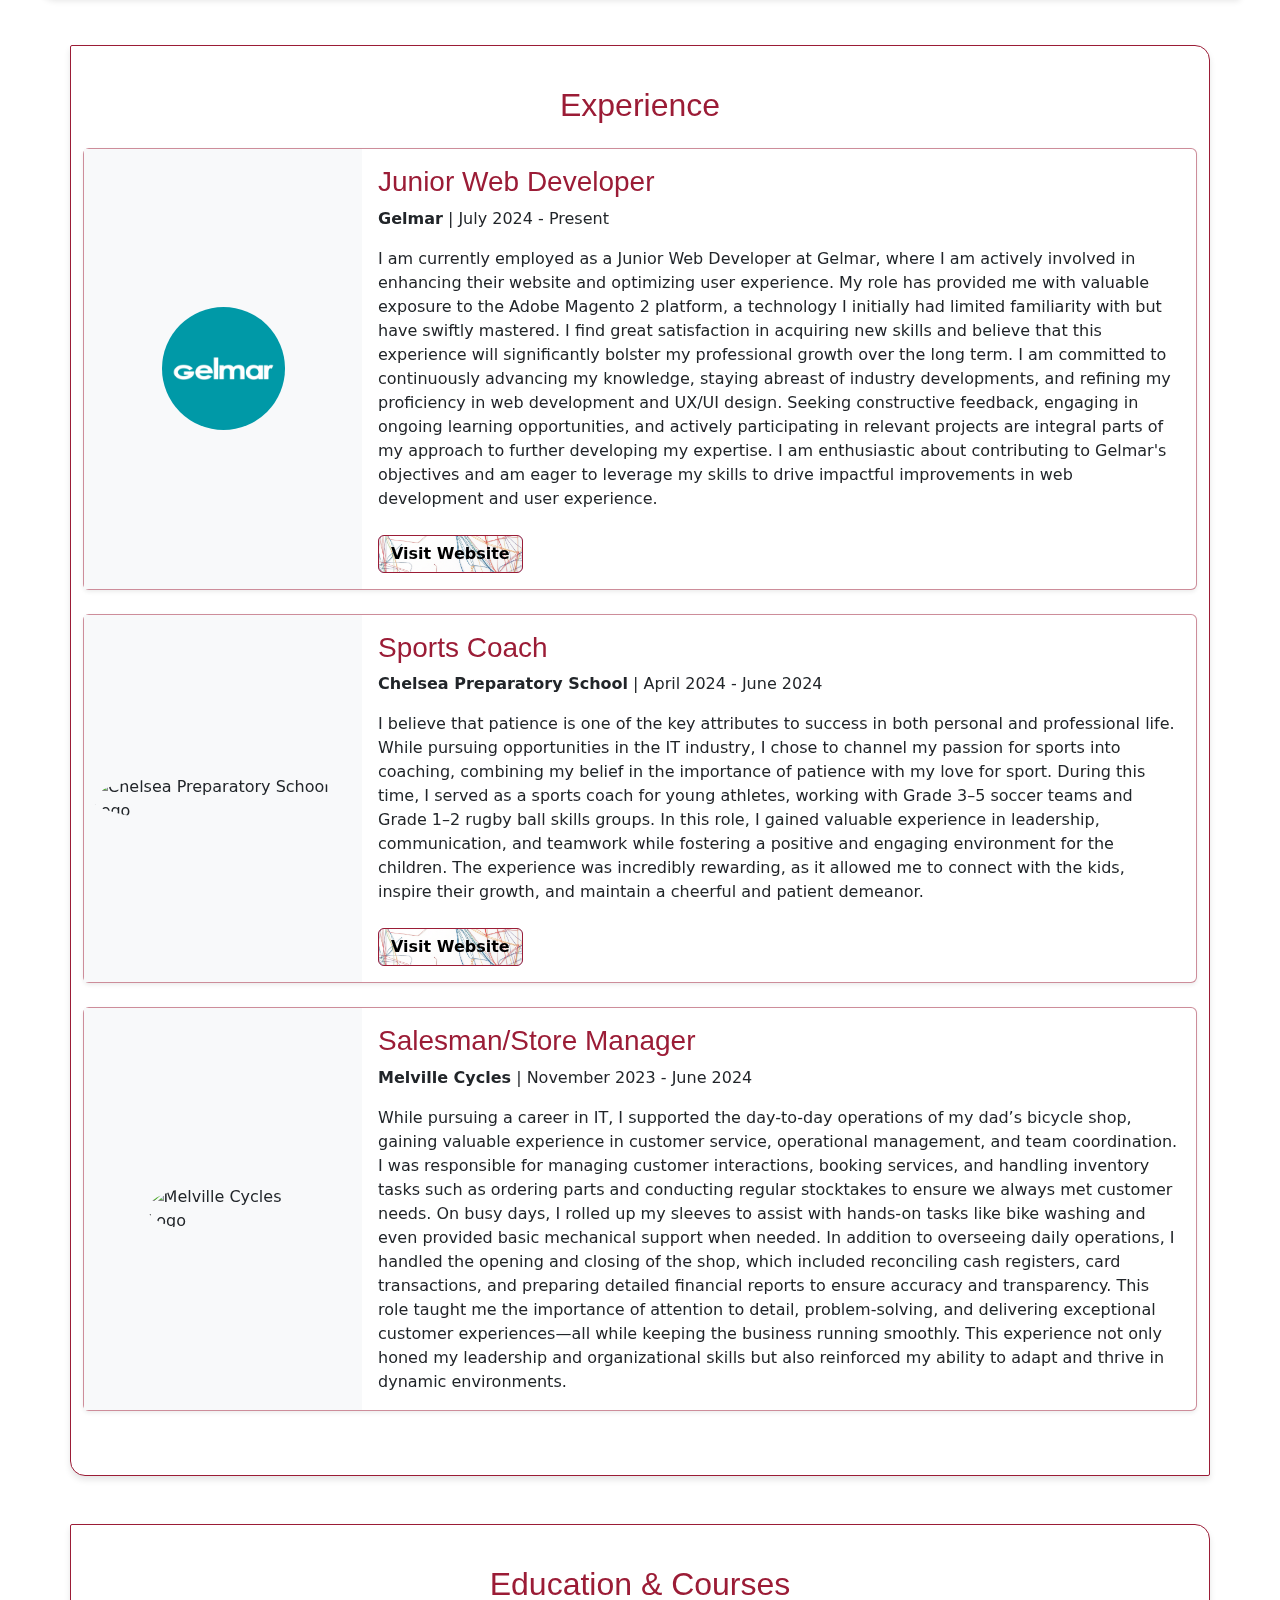
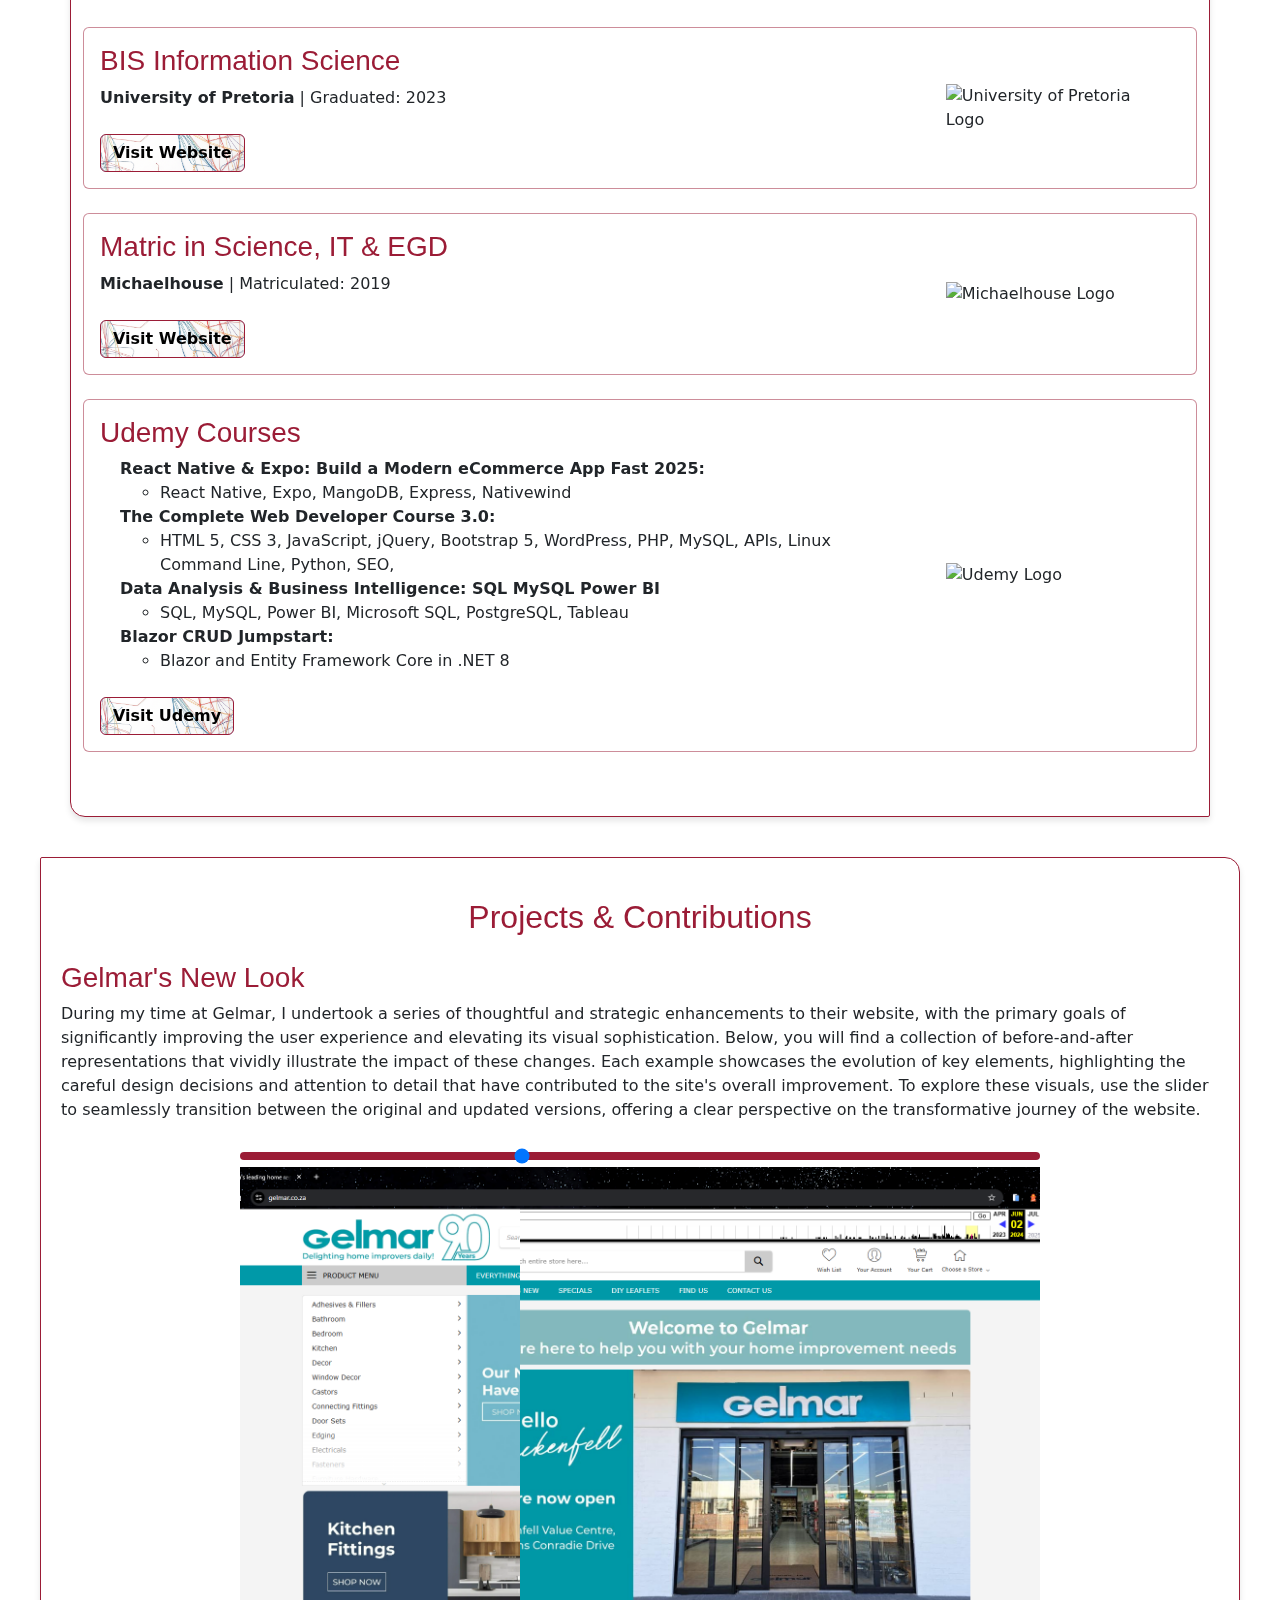
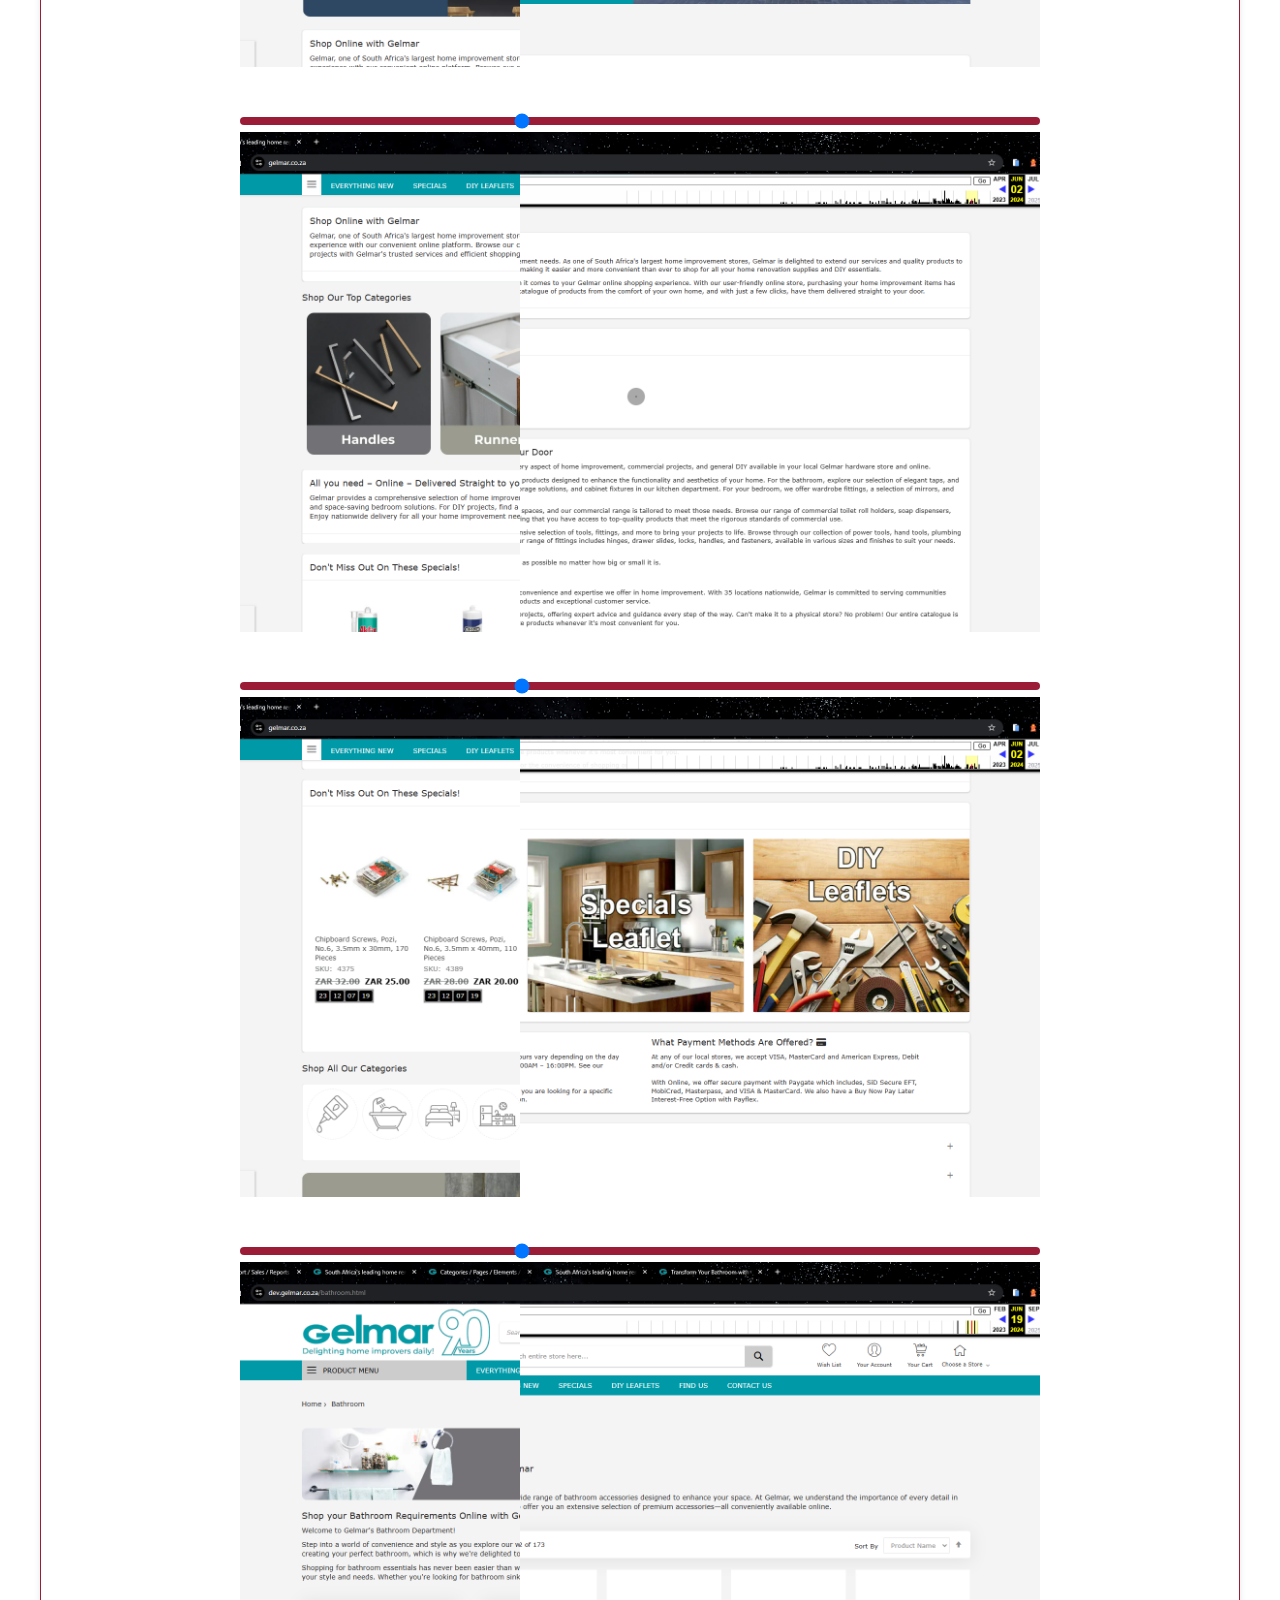
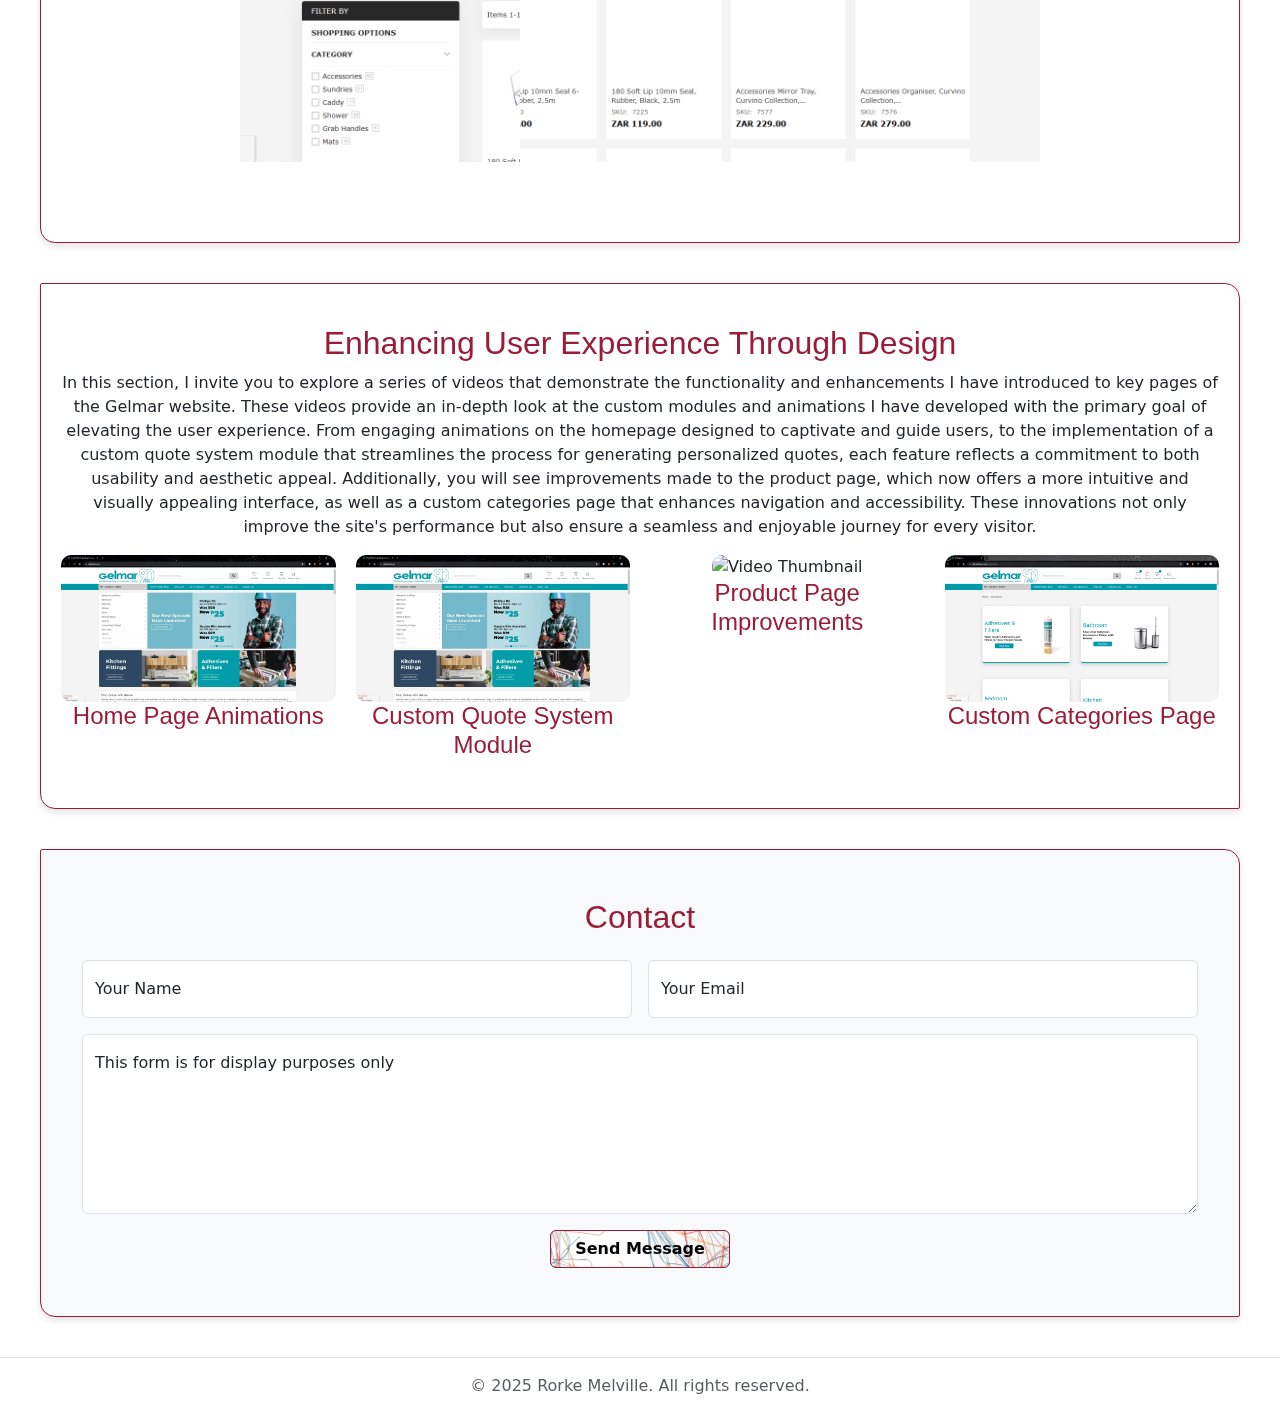
==== commit ab238f8e: "Update index.html" ====
--- a/index.html
+++ b/index.html
@@ -418,7 +418,7 @@
   </section>
   <!-- Projects/Contributions Section -->
   <section id="projects">
-    <h2>Projects & Contributions</h2>
+    <h2 class="text-center mb-4">Projects & Contributions</h2>
     <h3>Gelmar's New Look</h3>
     <p>During my time at Gelmar, I undertook a series of thoughtful and strategic enhancements to their website, with the primary goals of significantly improving the user experience and elevating its visual sophistication. Below, you will find a collection of before-and-after representations that vividly illustrate the impact of these changes. Each example showcases the evolution of key elements, highlighting the careful design decisions and attention to detail that have contributed to the site's overall improvement. To explore these visuals, use the slider to seamlessly transition between the original and updated versions, offering a clear perspective on the transformative journey of the website.</p>
     <!-- Slider 1 -->
--- a/styles.css
+++ b/styles.css
@@ -0,0 +1,454 @@
+/* General Styles */
+html {
+  scroll-behavior: smooth;
+}
+#backgroundCanvas {
+  position: fixed;
+  top: 0;
+  left: 0;
+  width: 100%;
+  height: 100%;
+  z-index: -1; /* Ensure it stays behind all other elements */
+  pointer-events: none; /* Allow interaction with elements above */
+  background-color: #ffffff;
+}
+* {
+  margin: 0;
+  padding: 0;
+  box-sizing: border-box;
+}
+:root {
+  --percentage-color: #9b1c36; 
+  --heading-font: 'Montserrat', sans-serif;
+  --heading-color: #9B1C36;
+  --color: white !important;
+}
+.custom-navbar {
+  display: flex;
+  justify-content: space-between;
+  align-items: center;
+  background-color: #333;
+  color: white;
+}
+.contact-menu {
+  margin-left: 1rem;
+}
+.nav-links a {
+  color: white;
+}
+.nav-links a:hover {
+  color: #007bff;
+}
+.scrollspy-navbar {
+  margin-right: 1rem;
+}
+
+h1, h2, h3, h4 {
+  font-family: var(--heading-font) !important;
+  color: var(--heading-color) !important;
+}
+a {
+  text-decoration: none;
+  color: #9B1C36;
+}
+.btn-primary {
+  background: url('assets/f5248826-53aa-4b21-9268-97bd36b95e80.png') no-repeat center center/cover;
+  border: 1px solid #9B1C36 !important;
+  font-weight: bold !important;
+  color: black !important;
+}
+
+.btn-primary:hover {
+  background-color: #ffffff !important; 
+  border: 1px solid #9B1C36 !important;
+  color: #9B1C36 !important; 
+}
+.btn-learn {
+  display: inline-block;
+  padding: 10px 20px;
+  background-color: #9B1C36;
+  color: #FFFFFF;
+  border-radius: 5px;
+  border: 1px solid #9B1C36;
+  transition: transform 0.3s ease;
+}
+.btn-learn:hover {
+  transform: scale(1.1);
+  border: 1px solid #9B1C36;
+  background-color: #FFFFFF;
+  color: #9B1C36;
+}
+
+/*Nav Bar Styling */
+.custom-navbar {
+  position: fixed;
+  top: -100px;
+  width: 100%;
+  background-color: #9B1C36;
+  color: white;
+  padding: 10px 0 0 0;
+  transition: top 0.5s ease-in-out; 
+  z-index: 1000;
+}
+.nav-links {
+  list-style: none;
+  display: flex;
+  gap: 20px;
+}
+.nav-links a {
+  text-decoration: none;
+  color: white;
+  font-size: 16px;
+  transition: color 0.3s ease;
+}
+.nav-links a:hover {
+  color: #000000; 
+}
+/* Show Navbar on Scroll */
+#custom-navbar.show {
+  top: 0 !important;
+}
+
+/* Offcanvas */
+.offcanvas {
+  border: 1px solid #9B1C36 !important;
+  color: #9B1C36 !important;
+}
+.offcanvas-header{
+  border-bottom: 1.5px solid #9B1C36 !important;
+}
+.offcanvas-li{
+  border-radius: 5px;
+  padding: 10px;
+  margin: 5px;
+  transition: padding 0.3s ease-in-out;
+}
+.offcanvas-li:hover{
+  border-left: 2px solid #9B1C36;
+  padding: 10px 10px 10px 20px;
+}
+
+/* Hero Section Styling */
+#hero {
+  display: flex;
+  justify-content: center;
+  align-items: center;
+  height: 40vh;
+  background: #ffffff;
+  color: #9B1C36;
+  text-align: center;
+}
+.hero-content h1 {
+  font-size: 3rem;
+  margin: 5px 0;
+}
+.hero-content p {
+  font-size: 2rem;
+}
+#learn-more-btn {
+  opacity: 0; 
+  transform: translateY(20px); 
+  transition: opacity 0.5s ease, transform 0.5s ease;
+}
+#learn-more-btn.active {
+  opacity: 1; 
+  transform: translateY(0); 
+}
+/* Apply the wobble animation */
+#wobble {
+  animation: wobble 1s ease-in-out;
+}
+
+/* Sections */
+section {
+  padding: 40px 20px;
+  max-width: 1200px;
+  margin: 40px auto;
+  background-color: #ffffff; 
+  border-radius: 2px 15px 2px 15px; 
+  border: 1px solid #9B1C36;
+  box-shadow: 0 4px 6px rgba(0, 0, 0, 0.1); 
+}
+.card-title {
+  font-family: var(--heading-font);
+  color: var(--heading-color);
+}
+.card.custom-border {
+  border: 1px solid rgba(155, 28, 54, 0.5); 
+}
+/* About Content */
+#about {
+  display: block;
+  gap: 20px;
+  align-items: center;
+  opacity: 0;
+  transition: opacity 0.5s ease;
+  scroll-margin: 50px;
+}
+#about.active {
+  opacity: 1;
+}
+/* Keyframes for the wobble effect */
+@keyframes wobble {
+  0% {
+    transform: translateY(0);
+  }
+  15% {
+    transform: translateY(-7px);
+  }
+  30% {
+    transform: translateY(7px);
+  }
+  45% {
+    transform: translateY(-5px);
+  }
+  60% {
+    transform: translateY(5px);
+  }
+  75% {
+    transform: translateY(-3px);
+  }
+  90% {
+    transform: translateY(-1.5px);
+  }
+  100% {
+    transform: translateY(0);
+  }
+}
+.wobble {
+  animation: wobble 0.8s ease-in-out;
+}
+
+/* Skills Grid */
+.skills-grid {
+  display: grid;
+  grid-template-columns: repeat(auto-fit, minmax(150px, 1fr));
+  gap: 20px;
+}
+.skill-item {
+  background-color: #ffffff;
+  padding: 15px;
+  text-align: center;
+  border-radius: 5px;
+  transition: transform 0.3s ease;
+}
+.skill-item:hover {
+  transform: translateY(-5px);
+}
+
+.progress{
+  height: 30px !important;
+}
+.progress-bar {
+  height: 30px; 
+  display: flex;
+  align-items: center; 
+  justify-content: flex-start; 
+  padding-left: 10px; 
+  font-size: 16px;
+  font-weight: bold;
+  color: white; 
+  white-space: nowrap; 
+  overflow: hidden; 
+  text-overflow: ellipsis; 
+}
+.progress-bar > span {
+  position: relative;
+  z-index: 1; 
+}
+
+/* Education & Courses*/
+ul{
+  margin-left: 20px;
+}
+ul ul {
+  margin-left: 40px; 
+  padding: 0;
+}
+.image-dynamic-height {
+  height: auto; 
+  object-fit: cover; 
+  width: 80%; 
+}
+
+/* Before-and-After Sliders */
+.before-after-slider {
+  margin-bottom: 40px;
+}
+.slider-container {
+  position: relative;
+  margin: 20px auto;
+  width: 90%; 
+  max-width: 800px; 
+}
+.slider-images {
+  position: relative;
+  overflow: hidden;
+  width: 100%;
+  height: 500px; 
+}
+.before-image, .after-image {
+  position: absolute;
+  top: 0;
+  left: 0;
+  width: 100%;
+  height: 100%;
+  object-fit: cover;
+}
+.after-image {
+  clip-path: inset(0 35% 0 0); 
+}
+.slider {
+  width: 100%;
+  margin-top: 10px;
+  appearance: none; 
+  height: 8px;
+  background-color: #9B1C36; 
+  outline: none;
+  border-radius: 5px;
+}
+.slider::-webkit-slider-thumb,
+.slider::-moz-range-thumb {
+  appearance: none;
+  width: 20px;
+  height: 20px;
+  background-color: #FFFFFF; 
+  border: 2px solid #9B1C36; 
+  border-radius: 50%;
+  cursor: pointer;
+}
+
+/* Videos Section */
+#videos {
+  text-align: center;
+}
+.video-grid {
+  display: grid;
+  grid-template-columns: repeat(auto-fit, minmax(250px, 1fr));
+  gap: 20px;
+}
+.video-thumbnail img {
+  width: 100%;
+  height: auto;
+  border-radius: 10px;
+  cursor: pointer;
+  transition: transform 0.3s ease;
+}
+.video-thumbnail img:hover {
+  transform: scale(1.05);
+}
+
+/* Video Modal */
+.modal {
+  display: none;
+  position: fixed;
+  z-index: 1000;
+  top: 0;
+  left: 0;
+  width: 100%;
+  height: 100%;
+  background-color: rgba(0, 0, 0, 0.9);
+  justify-content: center;
+  align-items: center;
+}
+#modal-video {
+  max-width: 90%;
+  max-height: 90%;
+}
+.close-modal {
+  position: absolute;
+  top: 20px;
+  right: 30px;
+  color: #FFFFFF;
+  font-size: 2rem;
+  cursor: pointer;
+}
+
+/* Accordion Styles */
+.accordion{
+  overflow: hidden;
+}
+.accordion-header {
+  background: url('assets/abstract-art-2_2048x2048.png') no-repeat center center/cover;
+  color: #ffffff;
+  padding: 15px;
+  border: 1px solid #9B1C36;
+  cursor: pointer;
+  font-size: 1.5rem;
+  font-weight: bold;
+  border-radius: 5px 5px 0 0;
+  text-align: left;
+  position: relative;
+  width: 100%;
+}
+.accordion-header::after {
+  position: absolute;
+  right: 15px;
+  font-size: 1.5rem;
+  content: '+';
+  transition: transform 0.3s ease, content 0.3s ease;
+}
+.accordion-header.open::after {
+  content: '-';
+}
+.accordion-content {
+  background-color: #FFFFFF;
+  padding: 20px;
+  border-radius: 0 0 5px 5px;
+  max-height: 0; 
+  overflow: hidden; 
+  opacity: 0; 
+  transition: max-height 0.3s ease, padding 0.3s ease, opacity 0.3s ease;
+  will-change: max-height, padding, opacity;
+}
+.accordion-content.open {
+  max-height: none; 
+  overflow-y: auto; 
+  opacity: 1; 
+}
+
+/* Skill Chart */
+.skill-chart {
+  display: flex;
+  flex-direction: column; 
+  gap: 10px;
+}
+
+.skill-bar {
+  background-color: #F5F5F5;
+  border-radius: 5px;
+  height: 25px; 
+  position: relative;
+  overflow: hidden;
+  display: flex; 
+  align-items: center; 
+}
+
+.skill-bar::before {
+  content: '';
+  background-color: #9B1C36;
+  height: 100%;
+  width: var(--percentage); 
+  position: absolute;
+  top: 0;
+  left: 0;
+  transition: width 0.3s ease;
+}
+
+.skill-bar span {
+  position: relative;
+  z-index: 1;
+  padding-left: 10px; 
+  font-size: 0.9rem;
+  color: #e2e2e2; 
+}
+
+/* Responsive Design */
+@media (max-width: 768px) {
+  .about-content {
+    flex-direction: column;
+  }
+  .hero-content h1 {
+    font-size: 2rem;
+  }
+}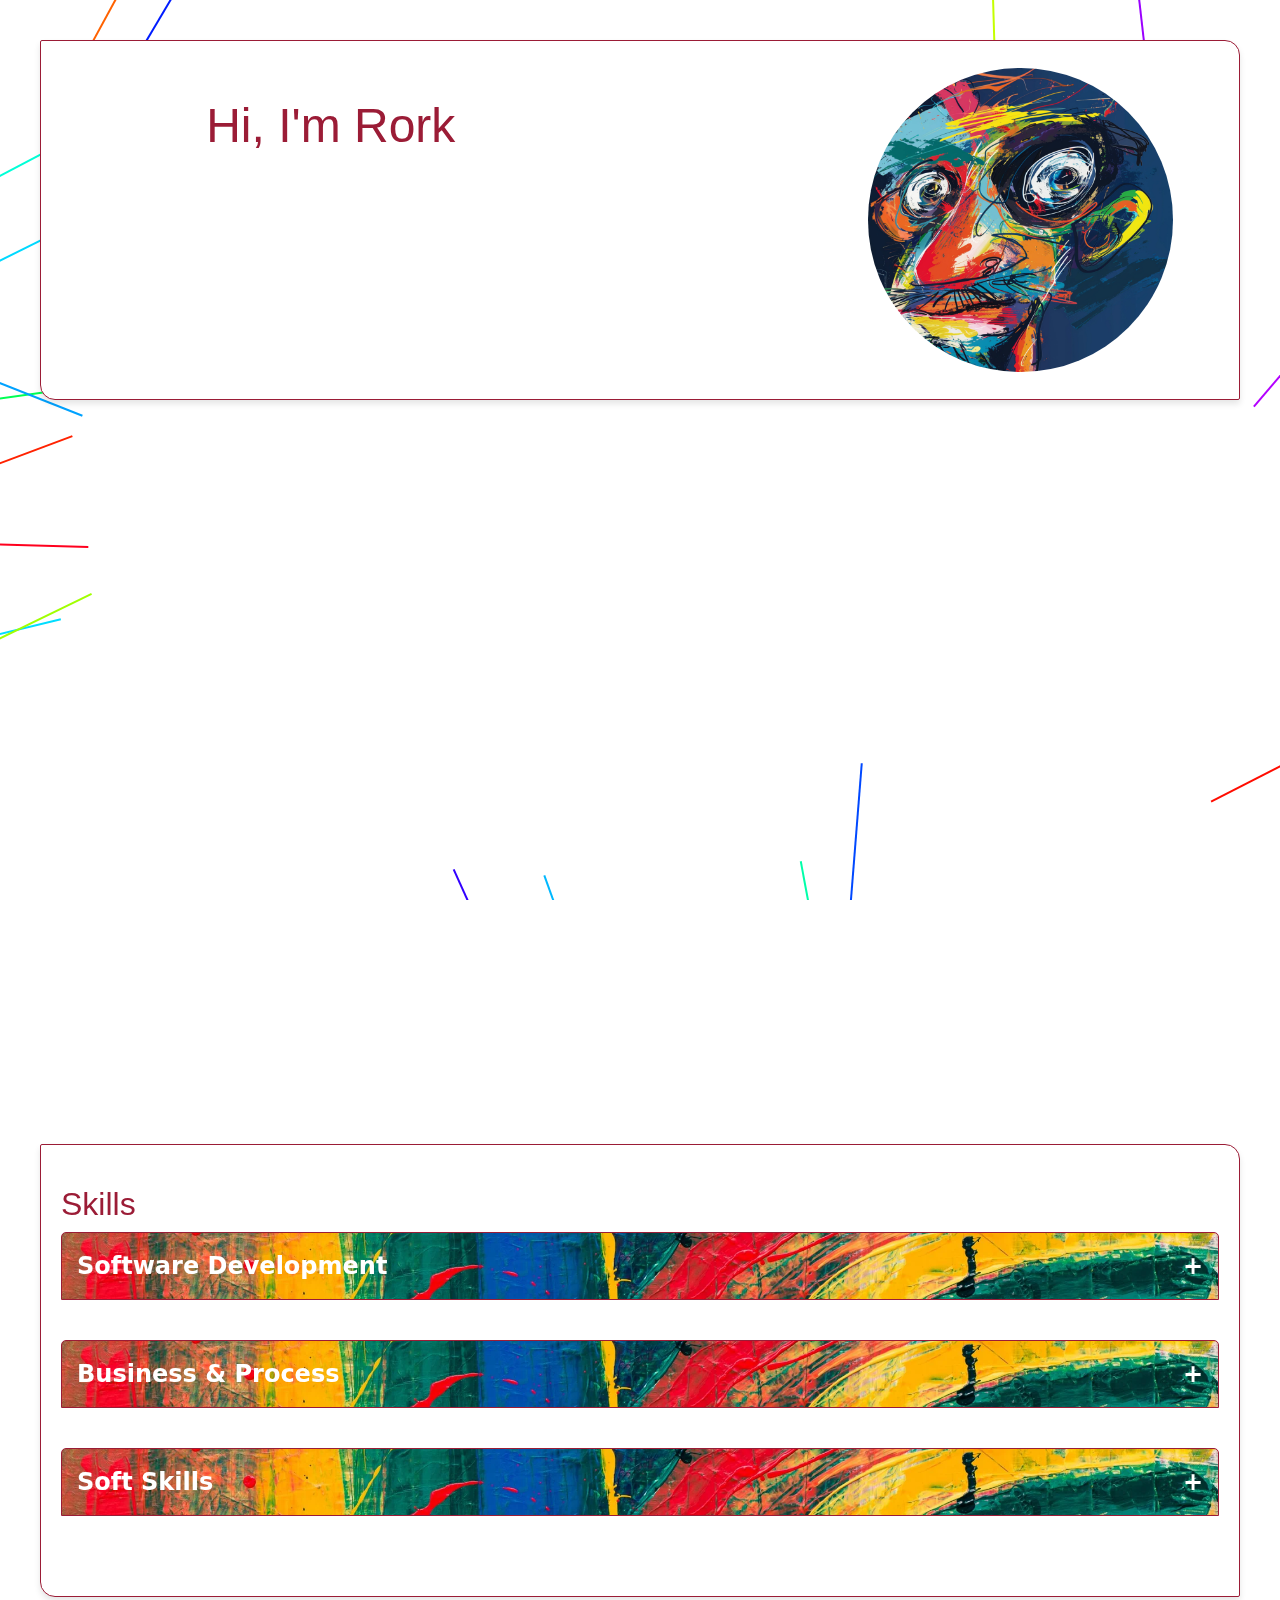
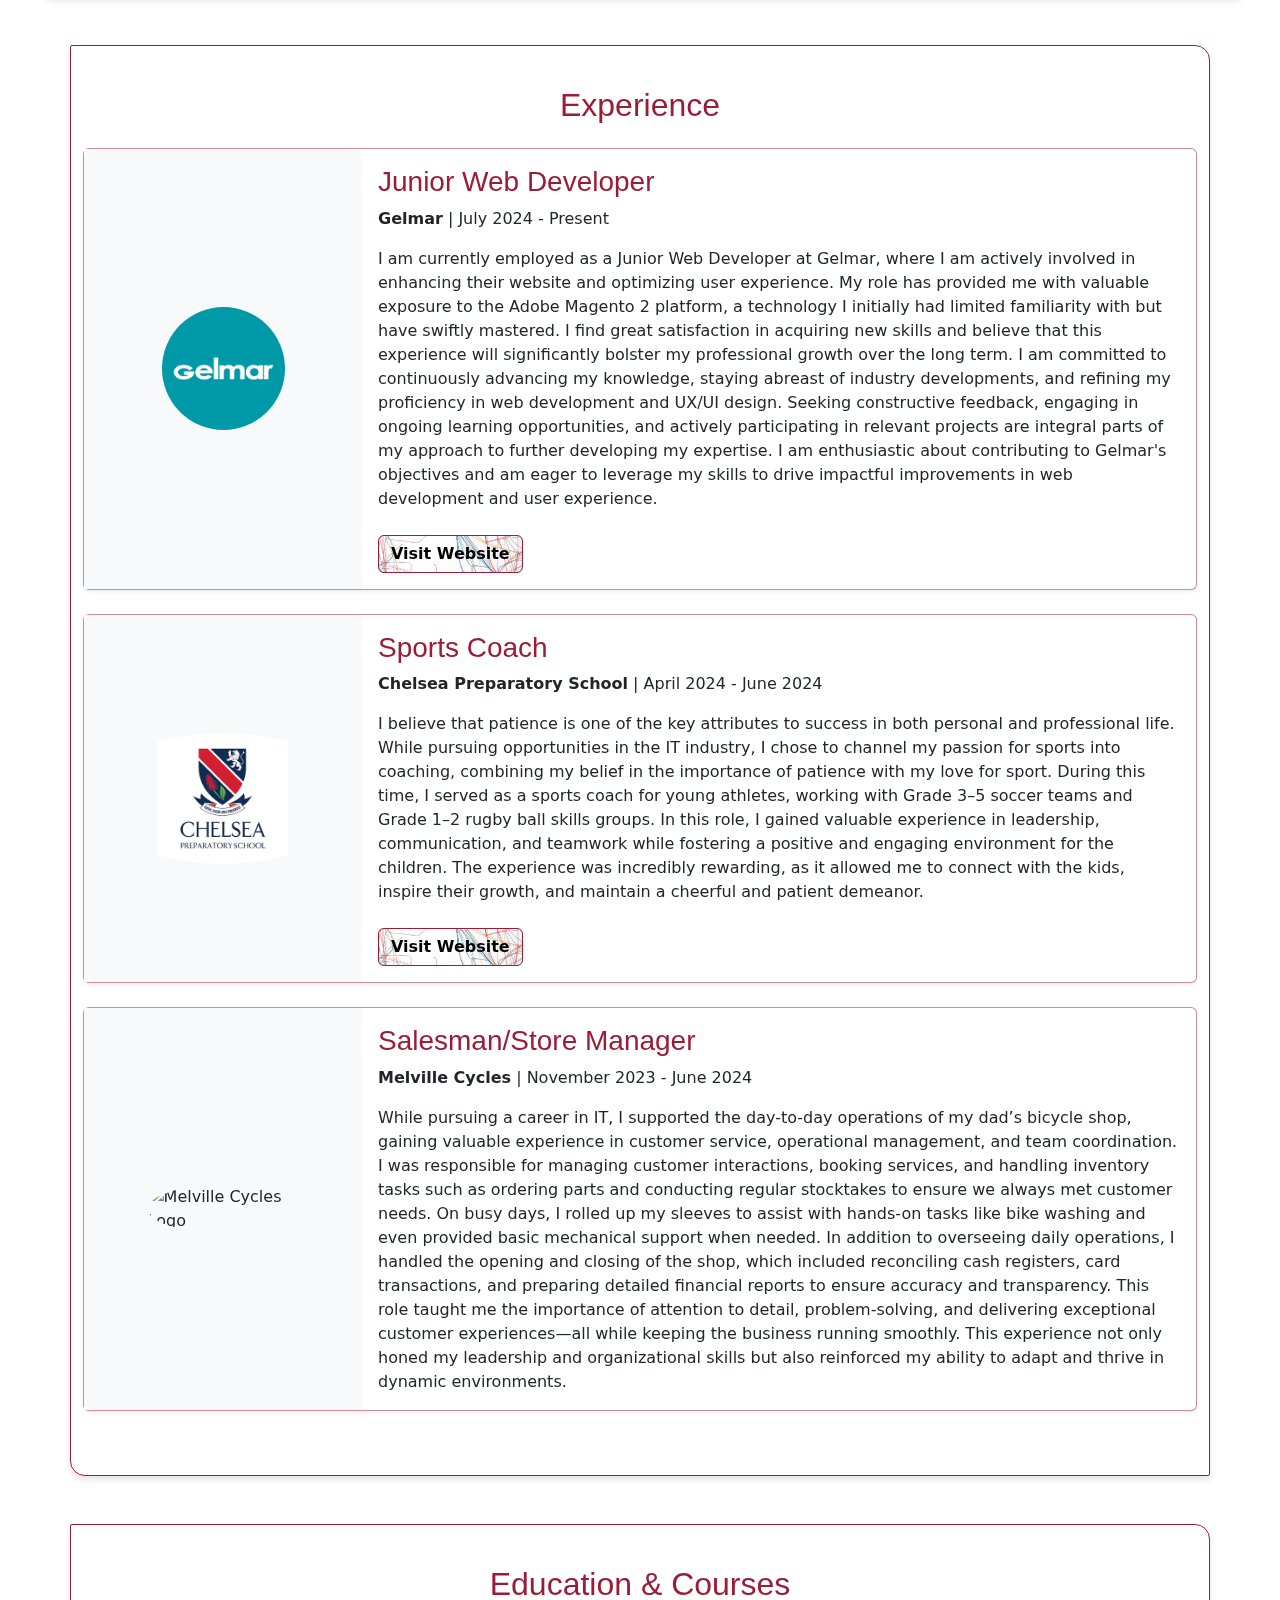
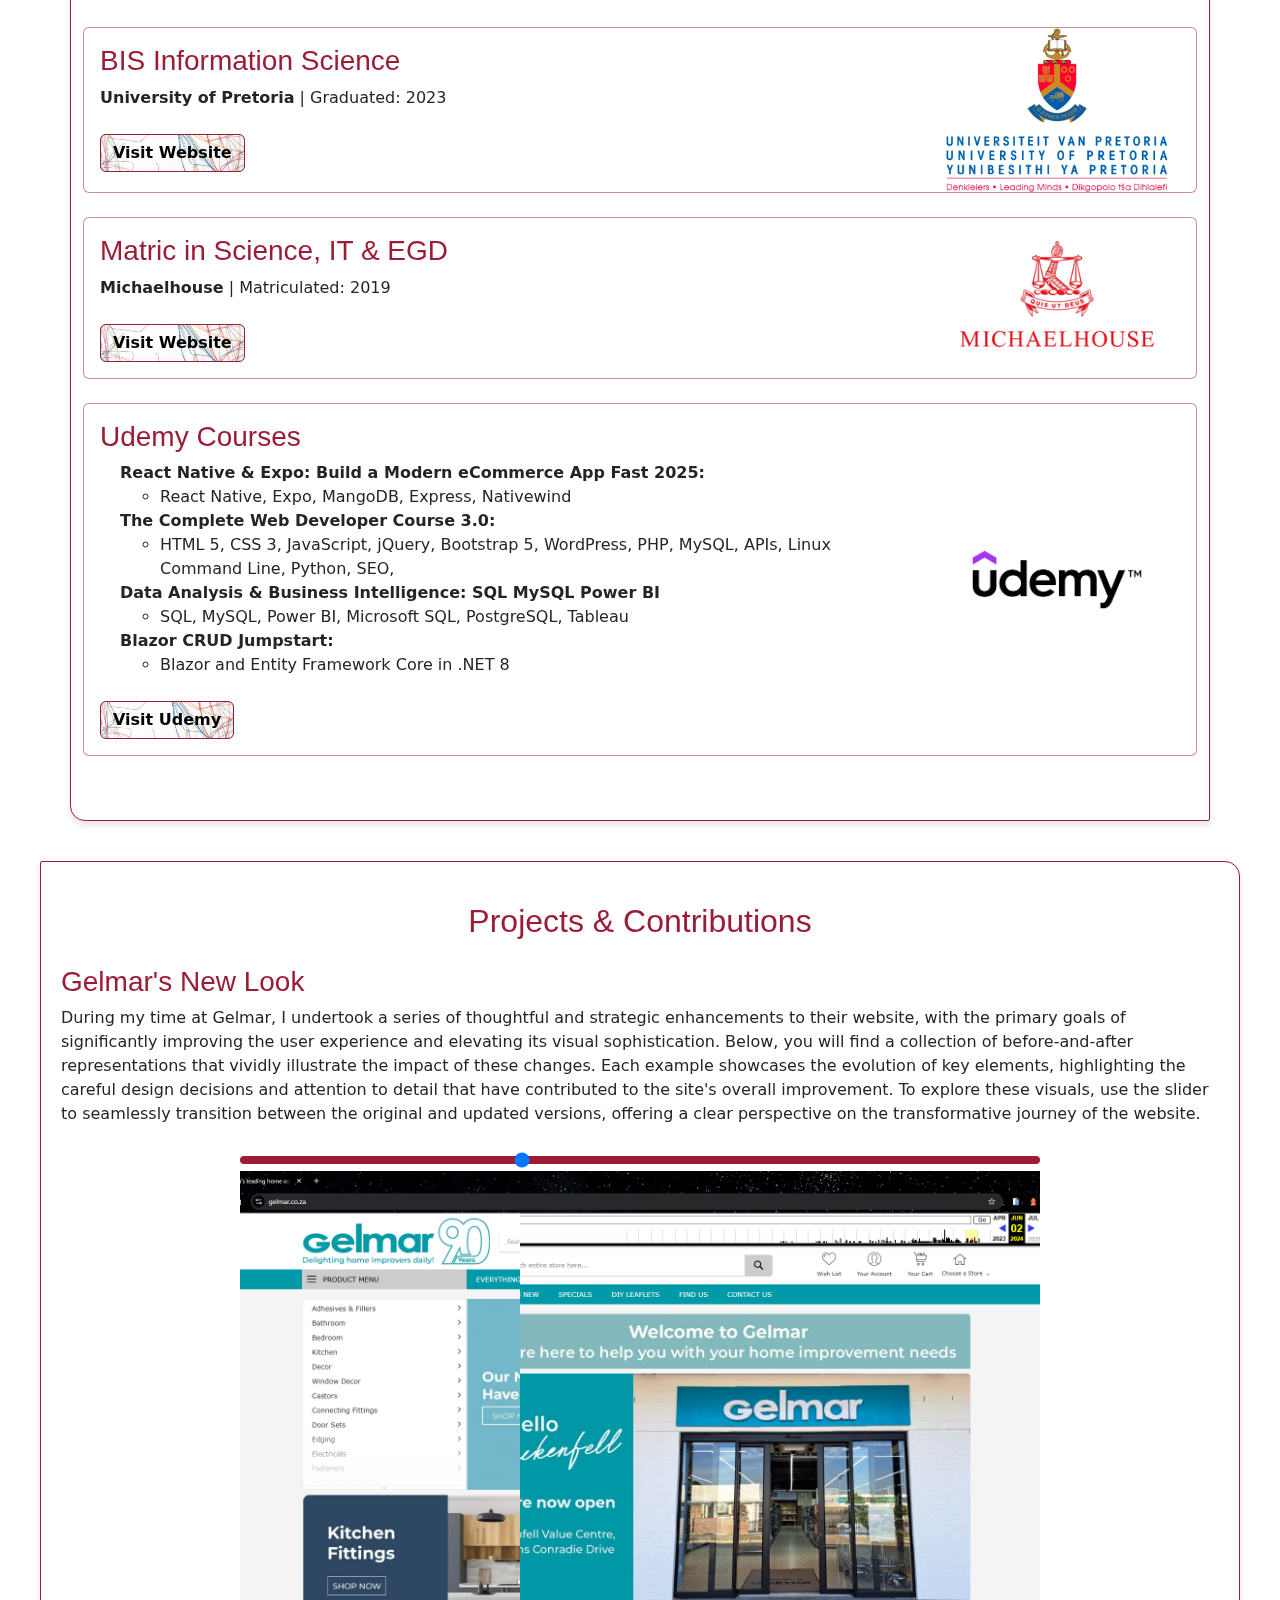
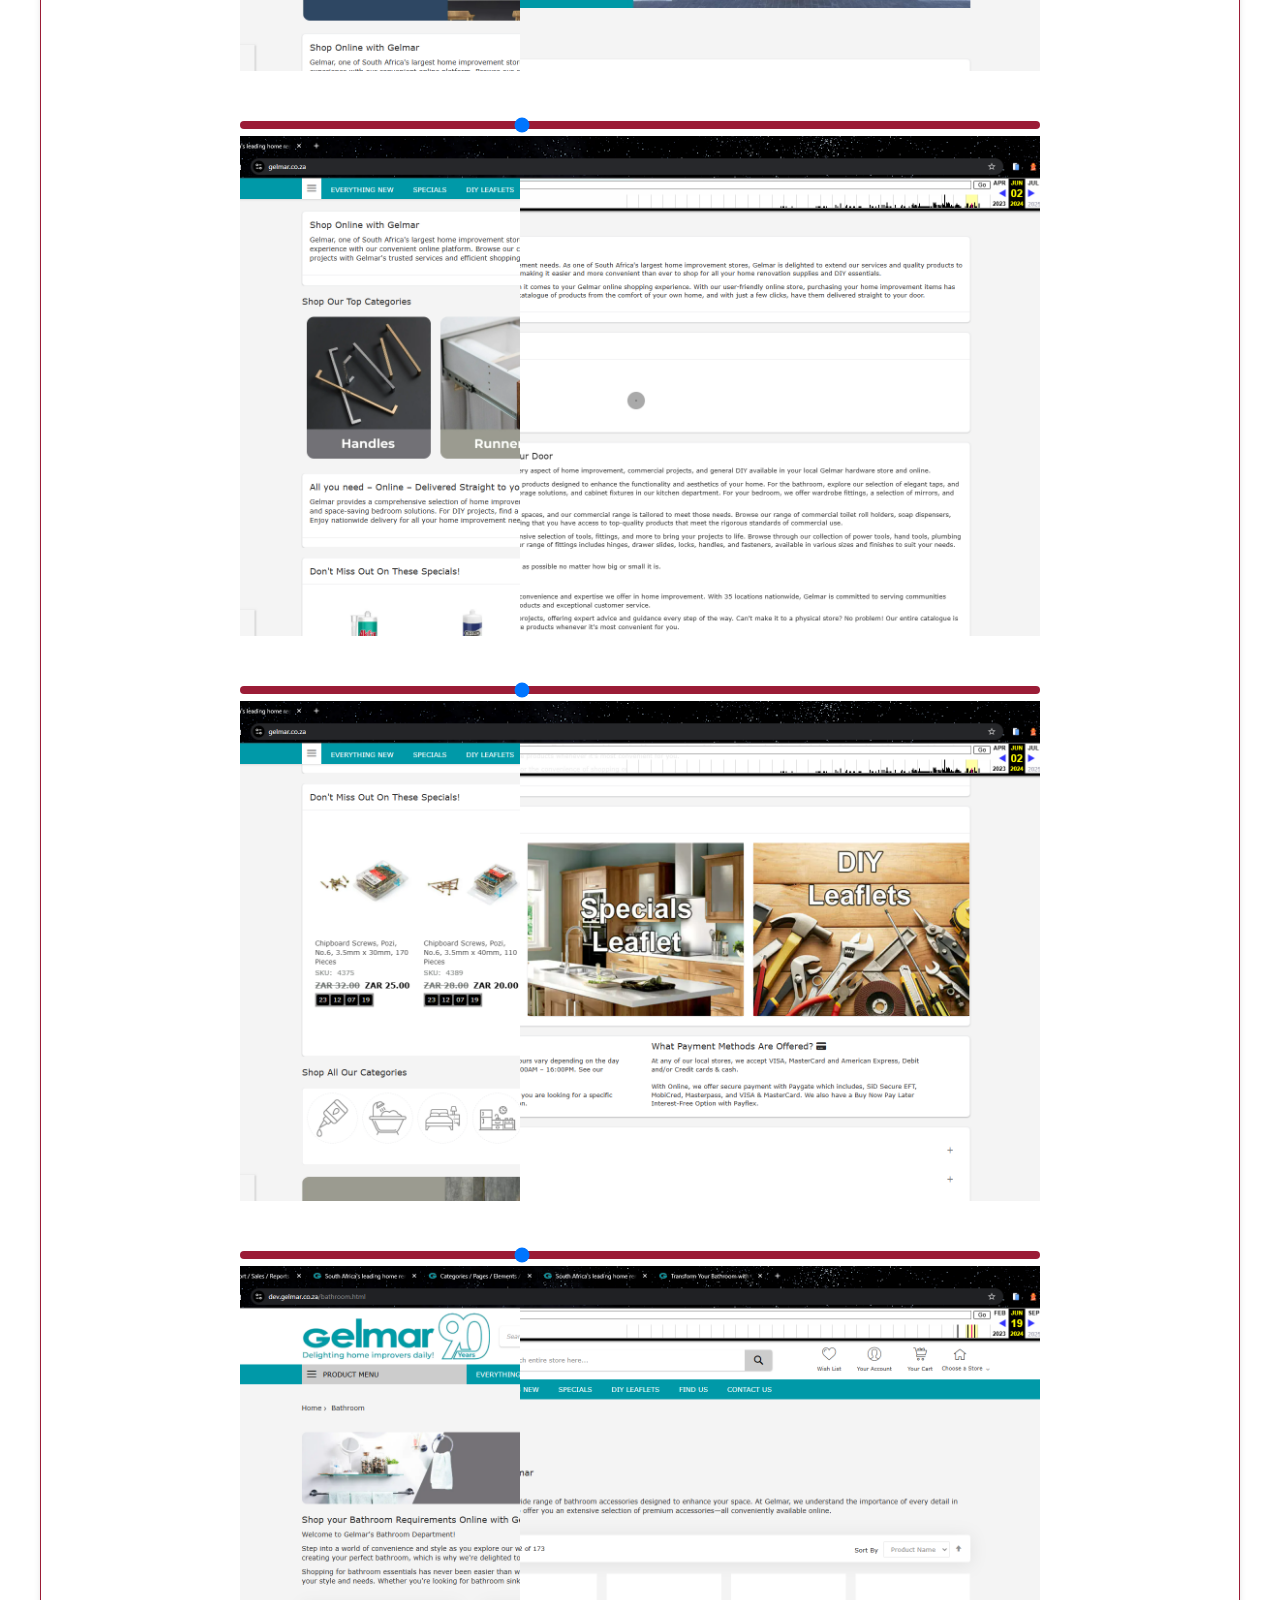
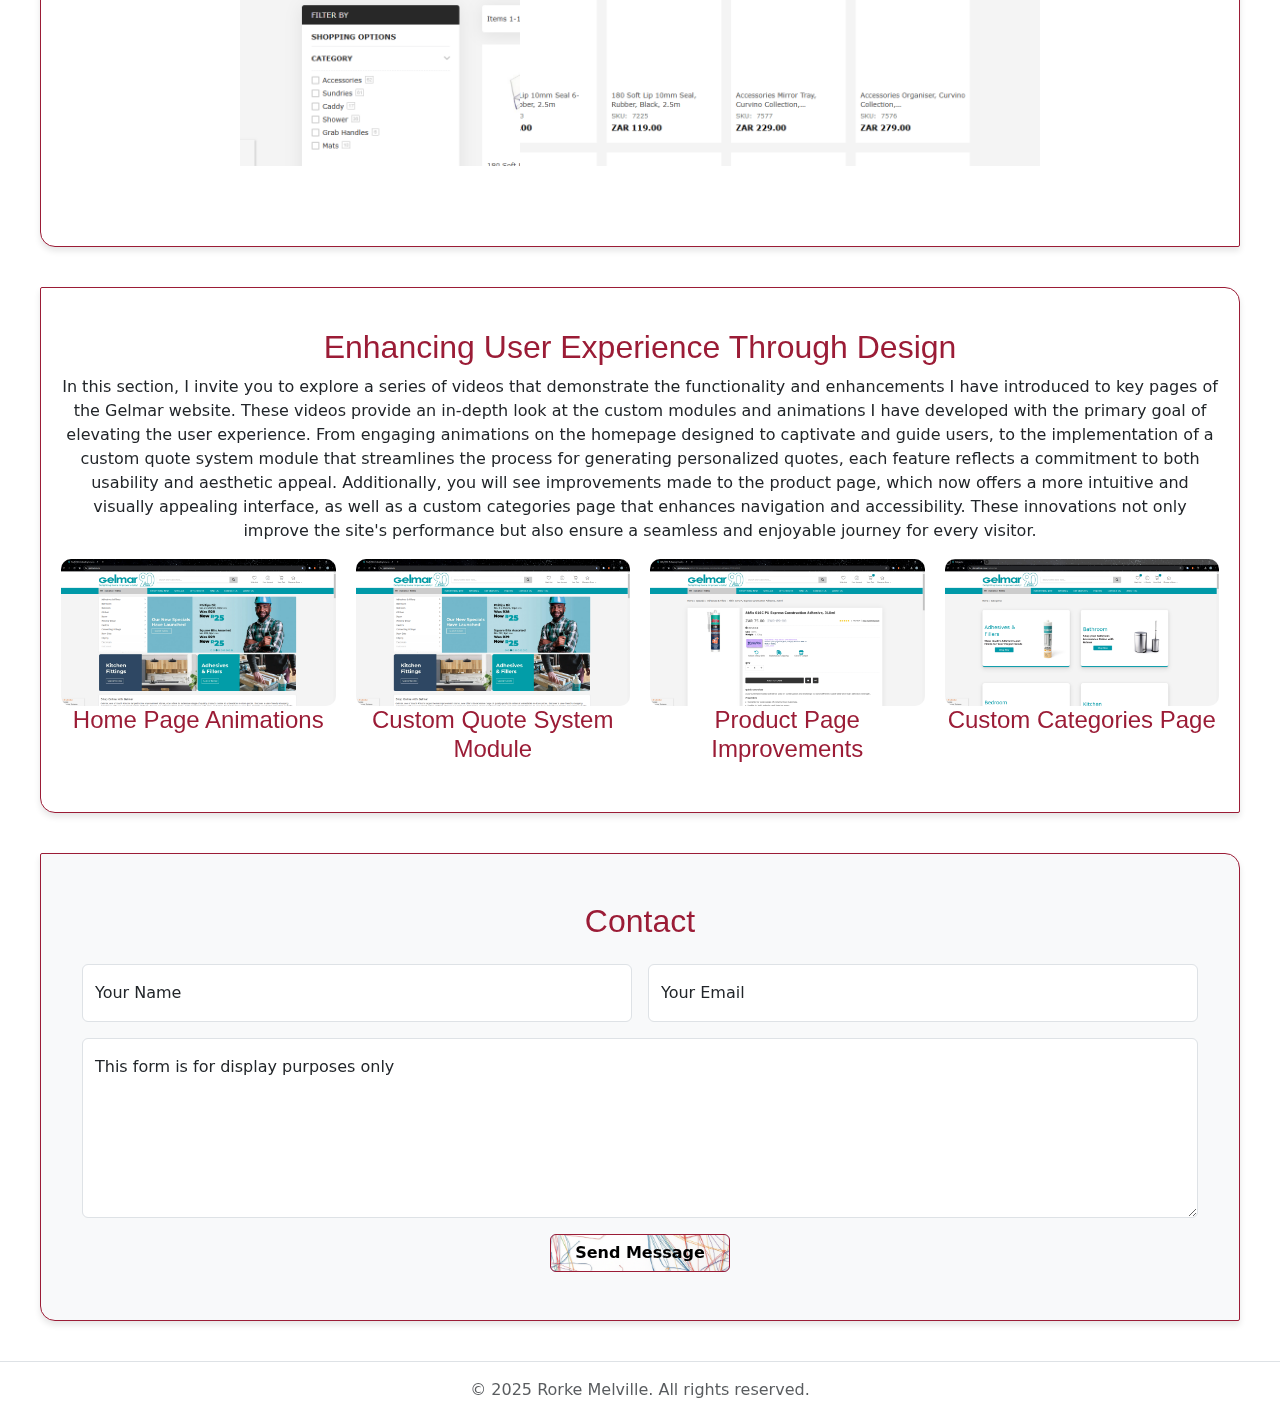
==== commit ba1fc628: "Update index.html" ====
--- a/index.html
+++ b/index.html
@@ -484,7 +484,7 @@
         <h4>Product Page Improvements</h4>
       </div>
       <!-- Video Thumbnail 4 -->
-      <div class="video-thumbnail" data-video="Categories Page.mp4">
+      <div class="video-thumbnail" data-video="Categories page.mp4">
         <img src="assets/Categories.png" alt="Video Thumbnail">
         <h4>Custom Categories Page</h4>
       </div>
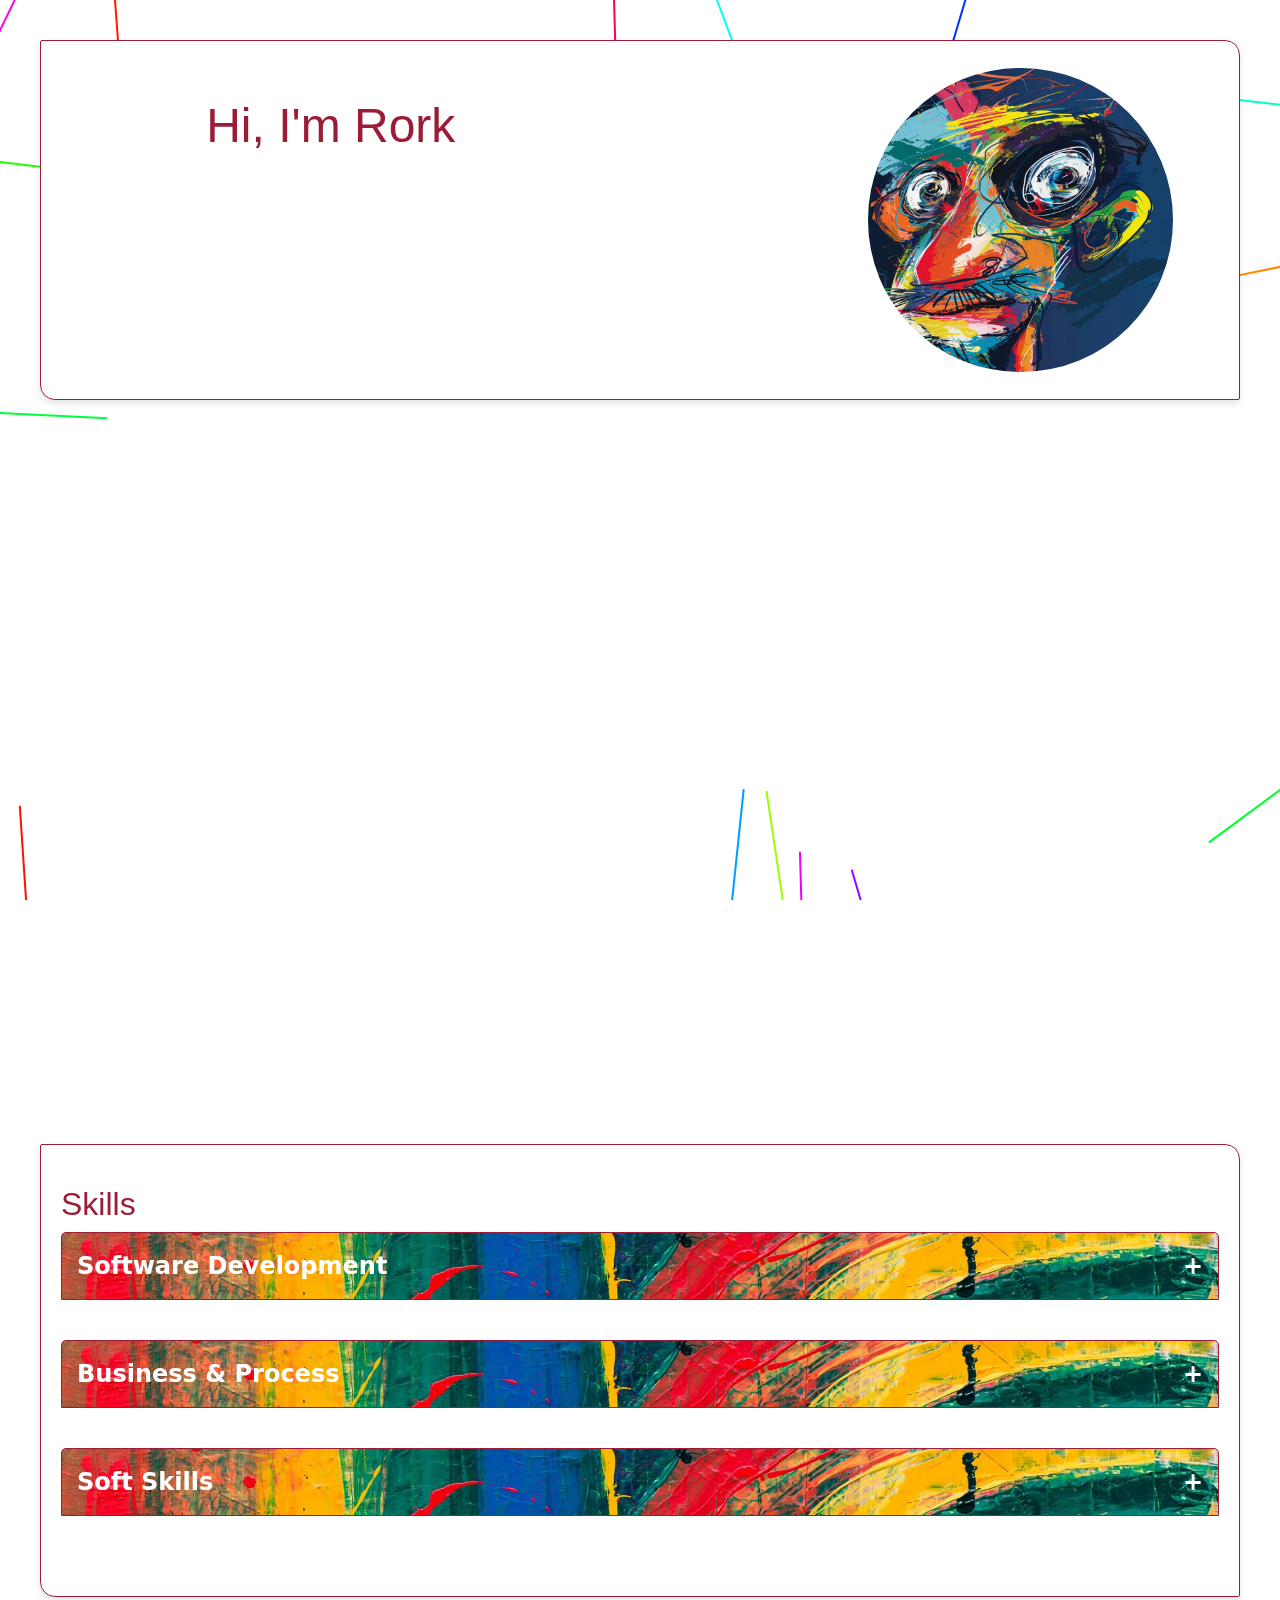
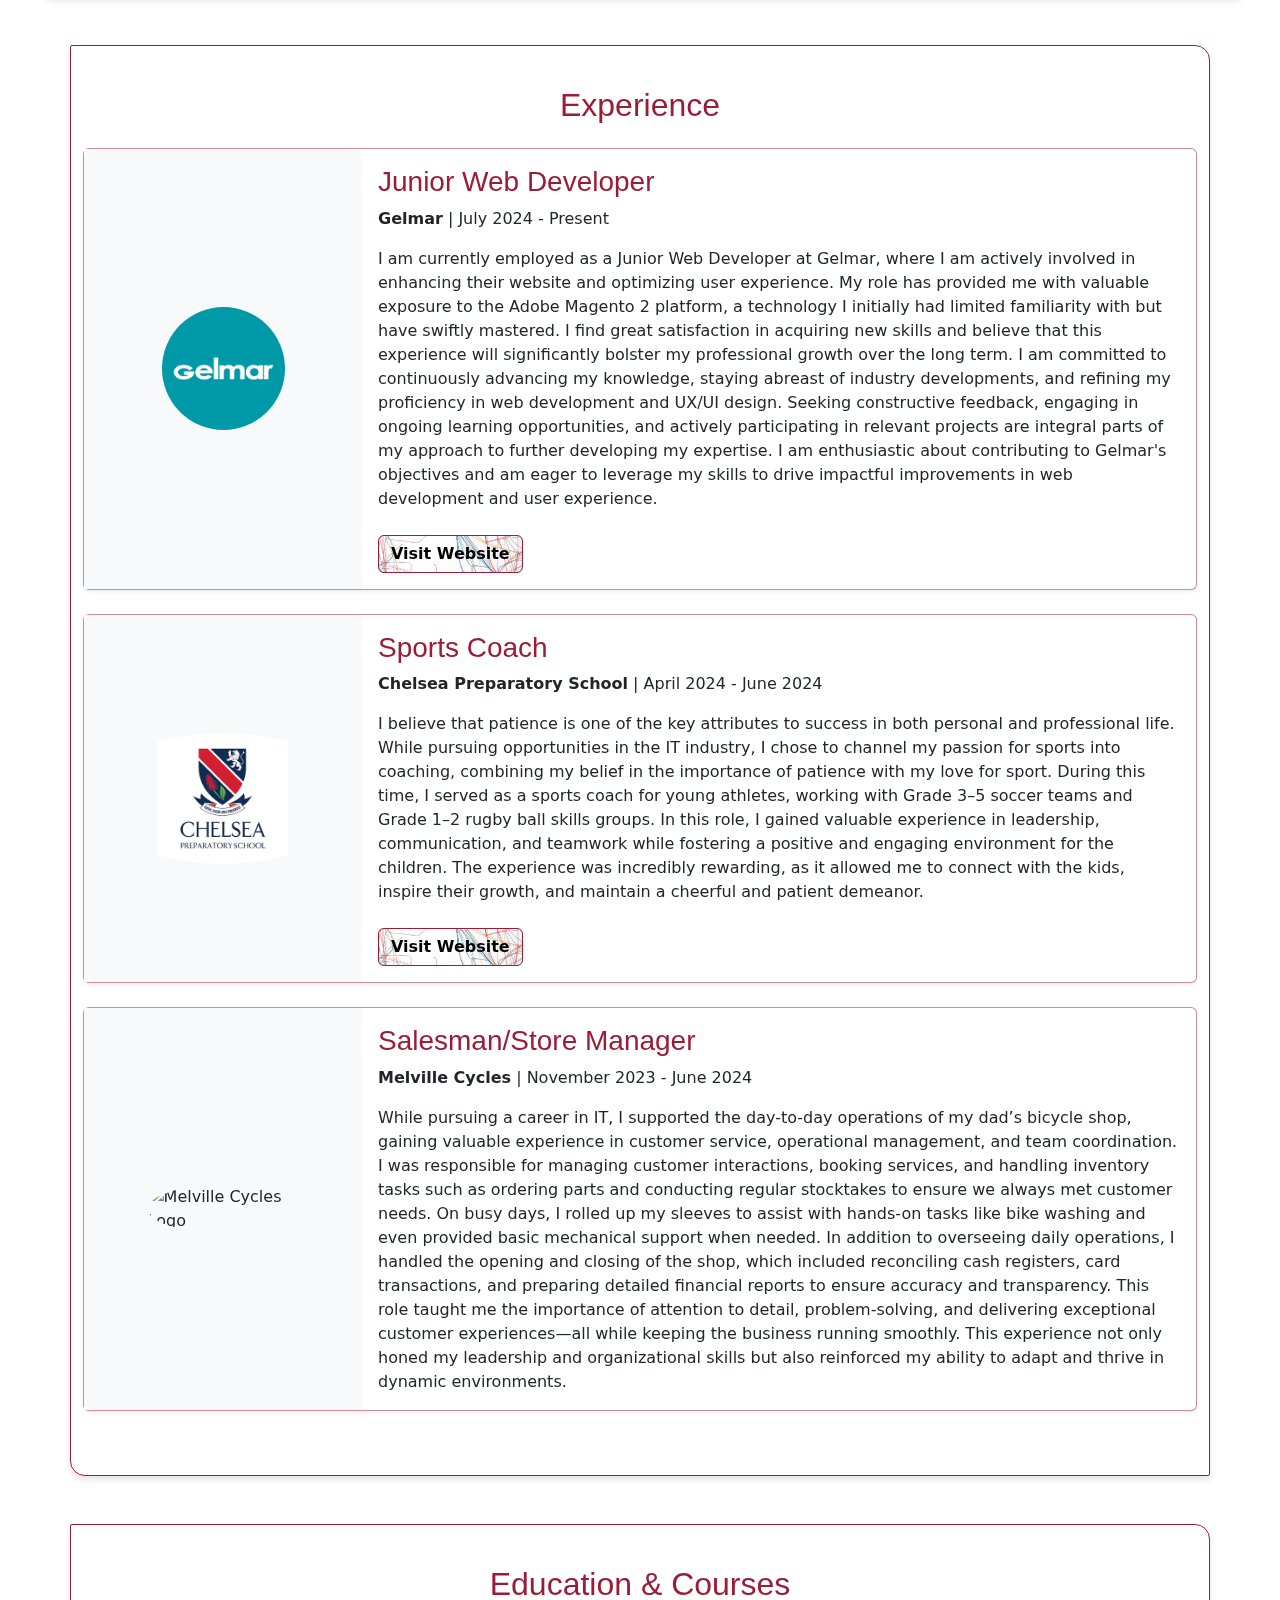
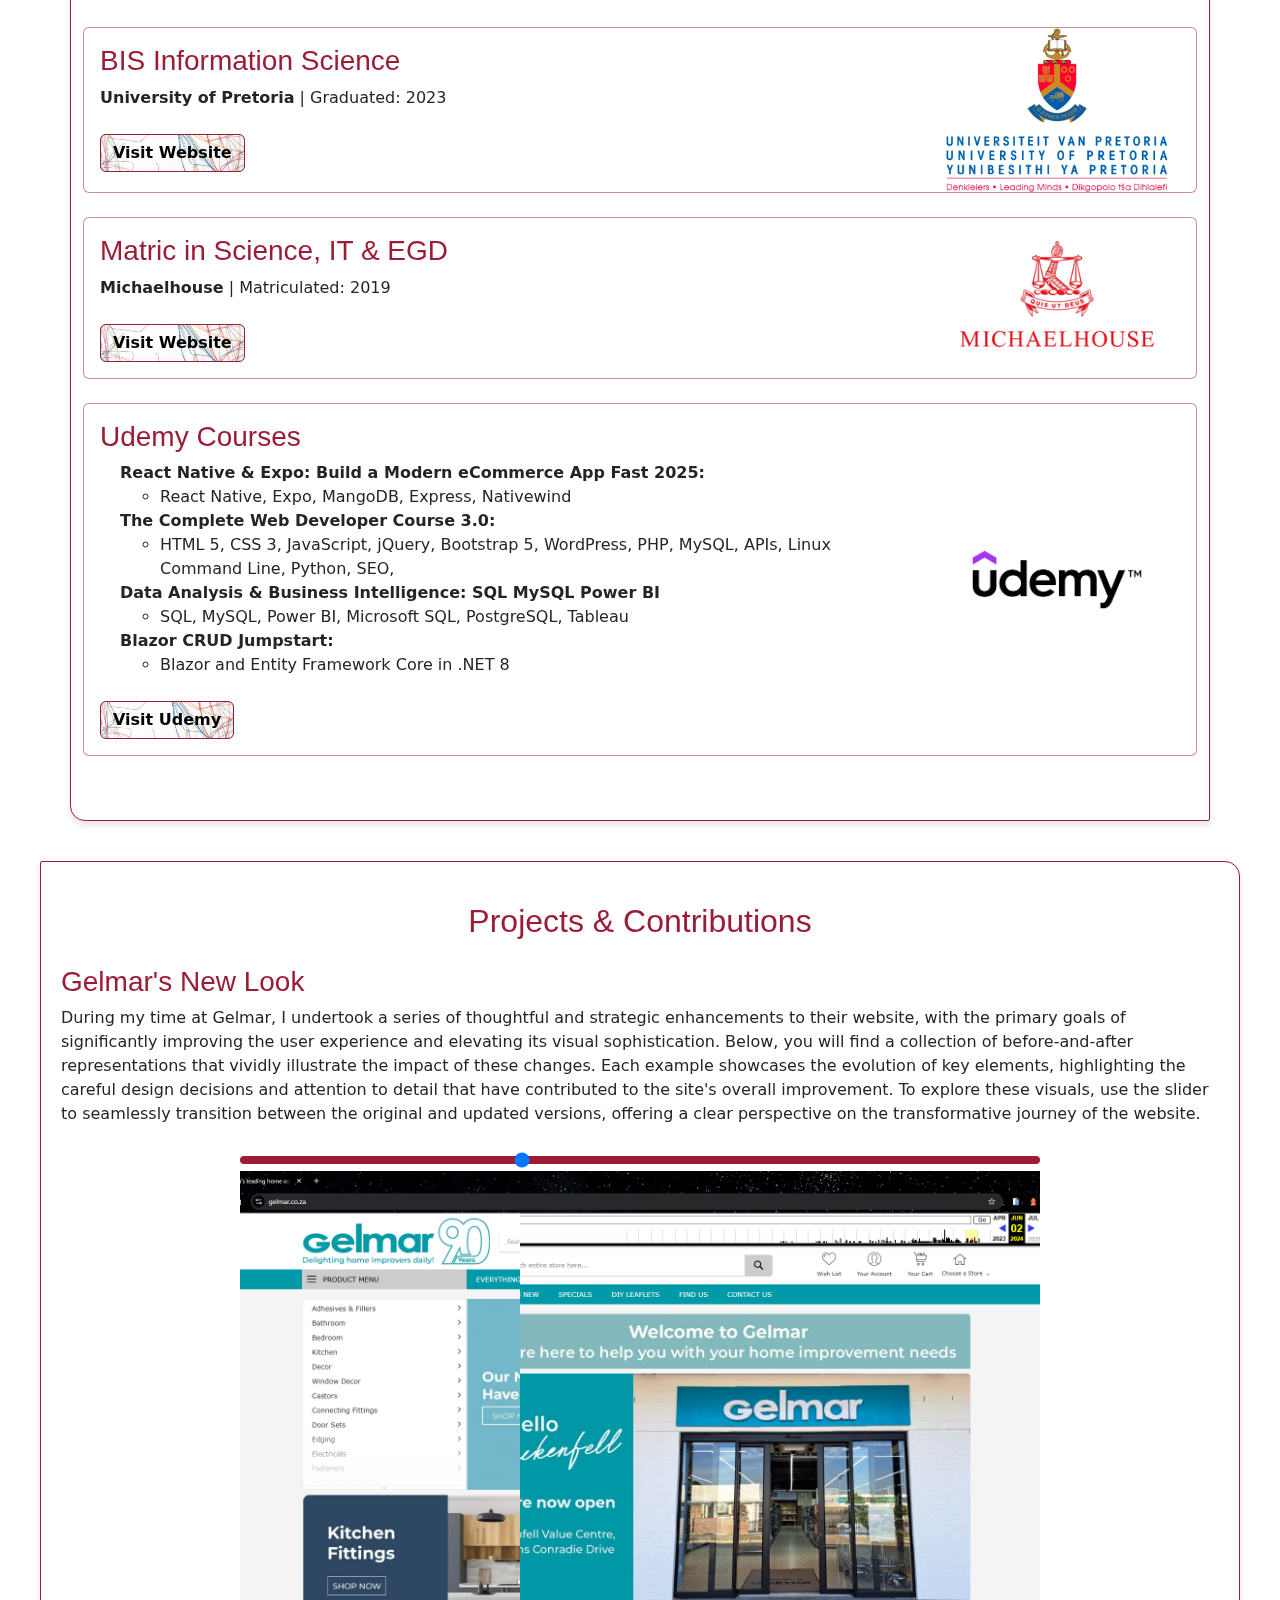
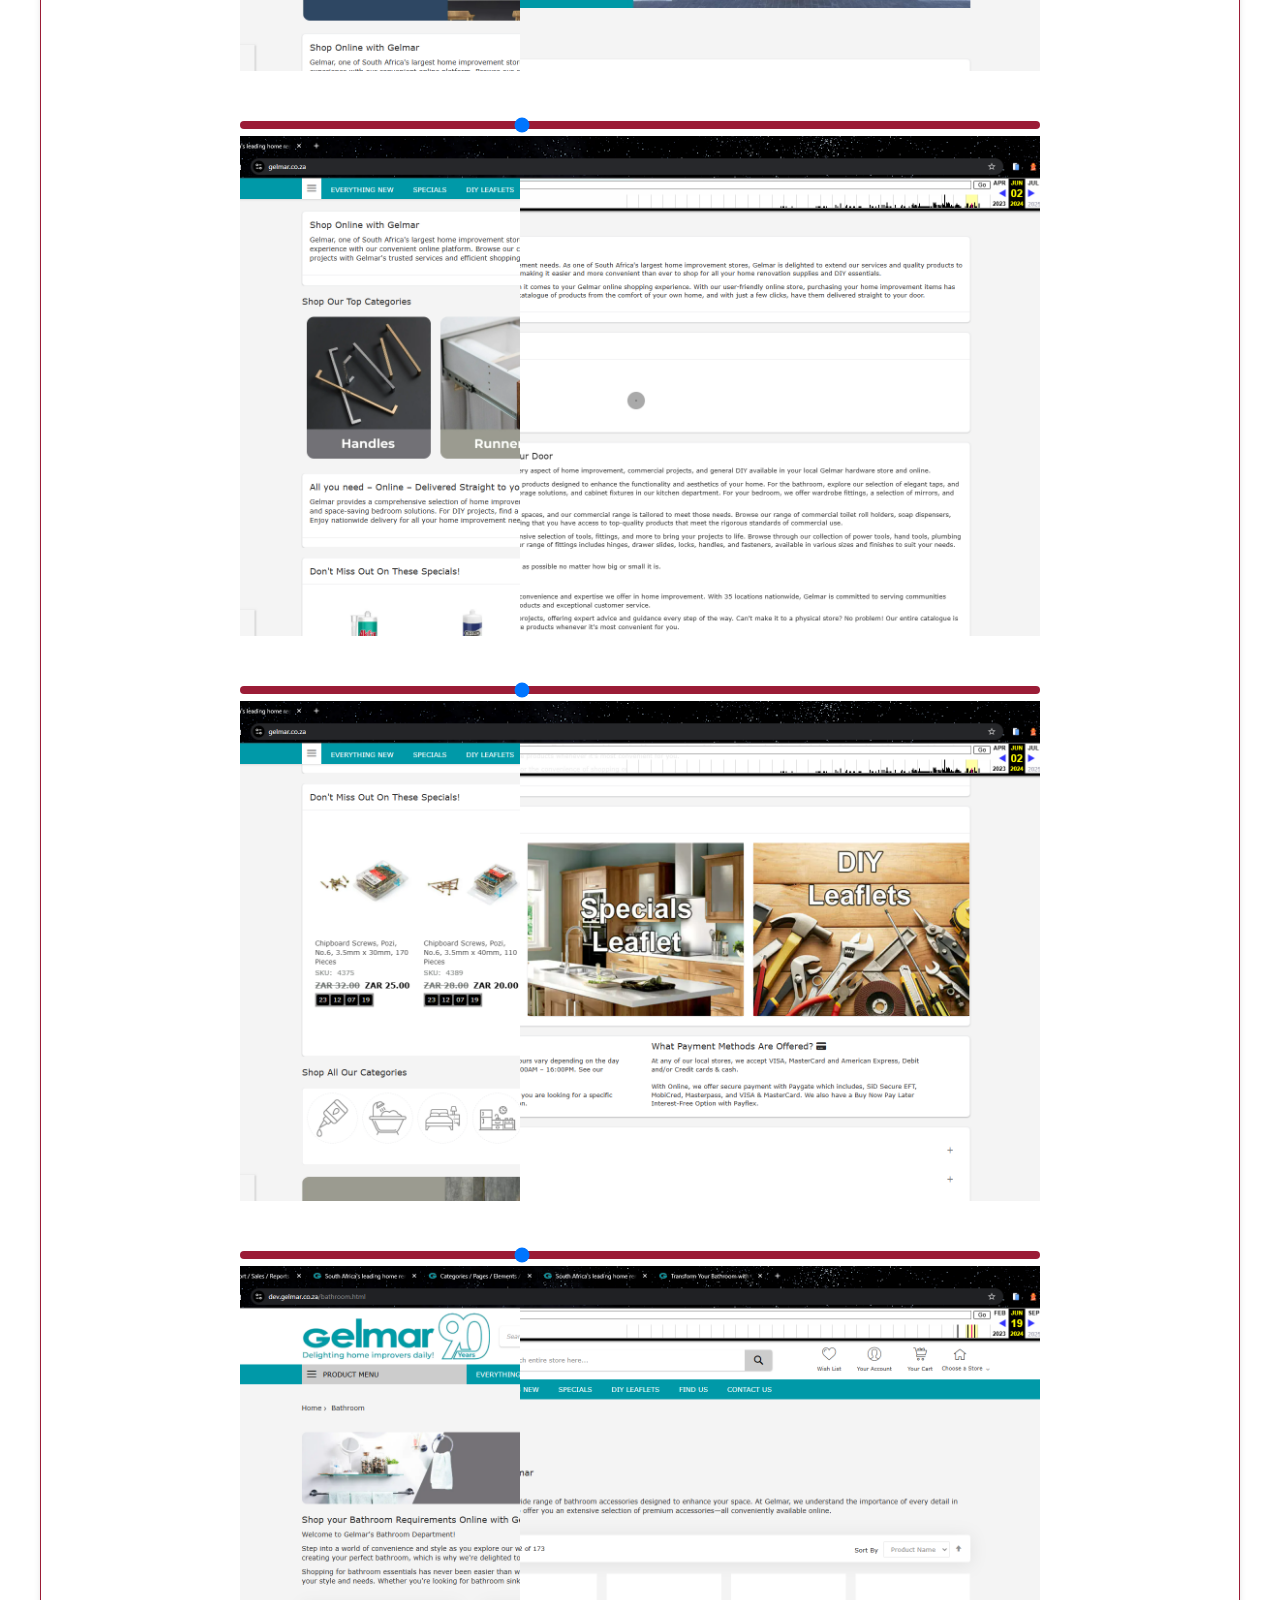
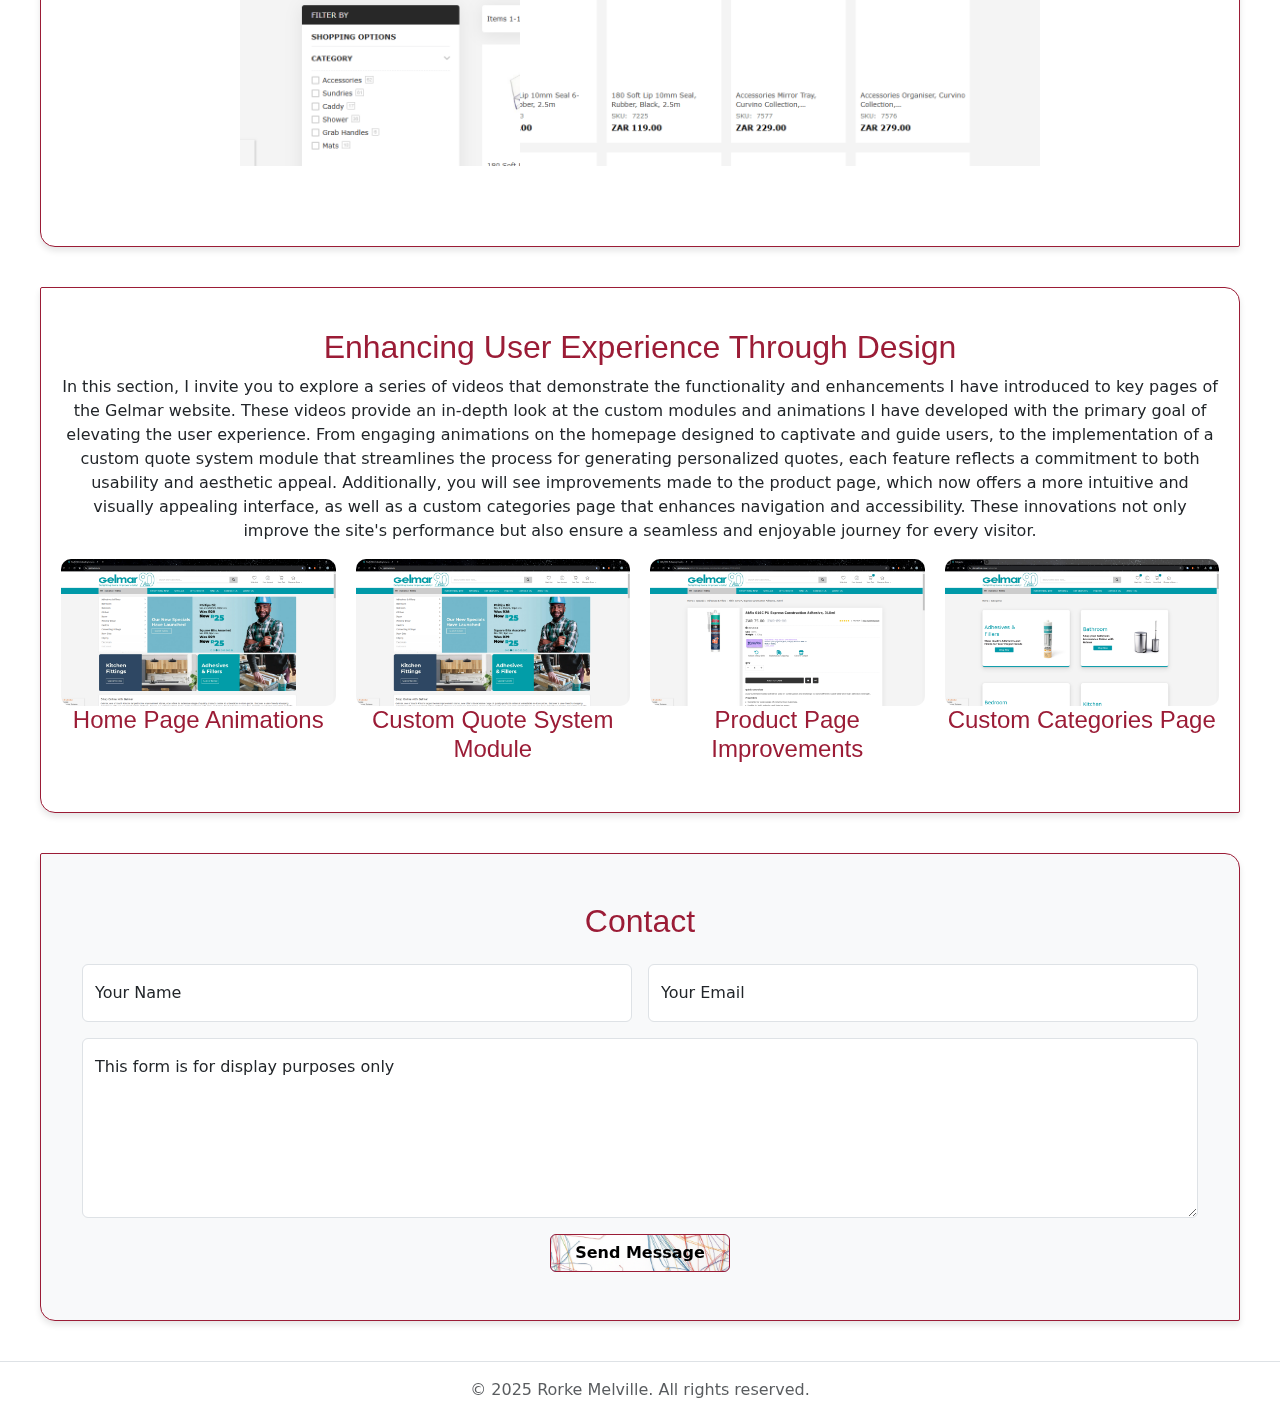
==== commit 016a7685: "Update index.html" ====
--- a/index.html
+++ b/index.html
@@ -319,7 +319,7 @@
         <div class="card custom-border shadow-sm">
           <div class="row g-0">
             <div class="col-md-3 d-flex align-items-center justify-content-center bg-light">
-              <img src="https://via.placeholder.com/150" alt="Melville Cycles Logo" class="img-fluid rounded-circle p-2" style="max-width: 60%;">
+              <img src="assets/mc-logo.jpg" alt="Melville Cycles Logo" class="img-fluid rounded-circle p-2" style="max-width: 60%;">
             </div>
             <div class="col-md-9">
               <div class="card-body">
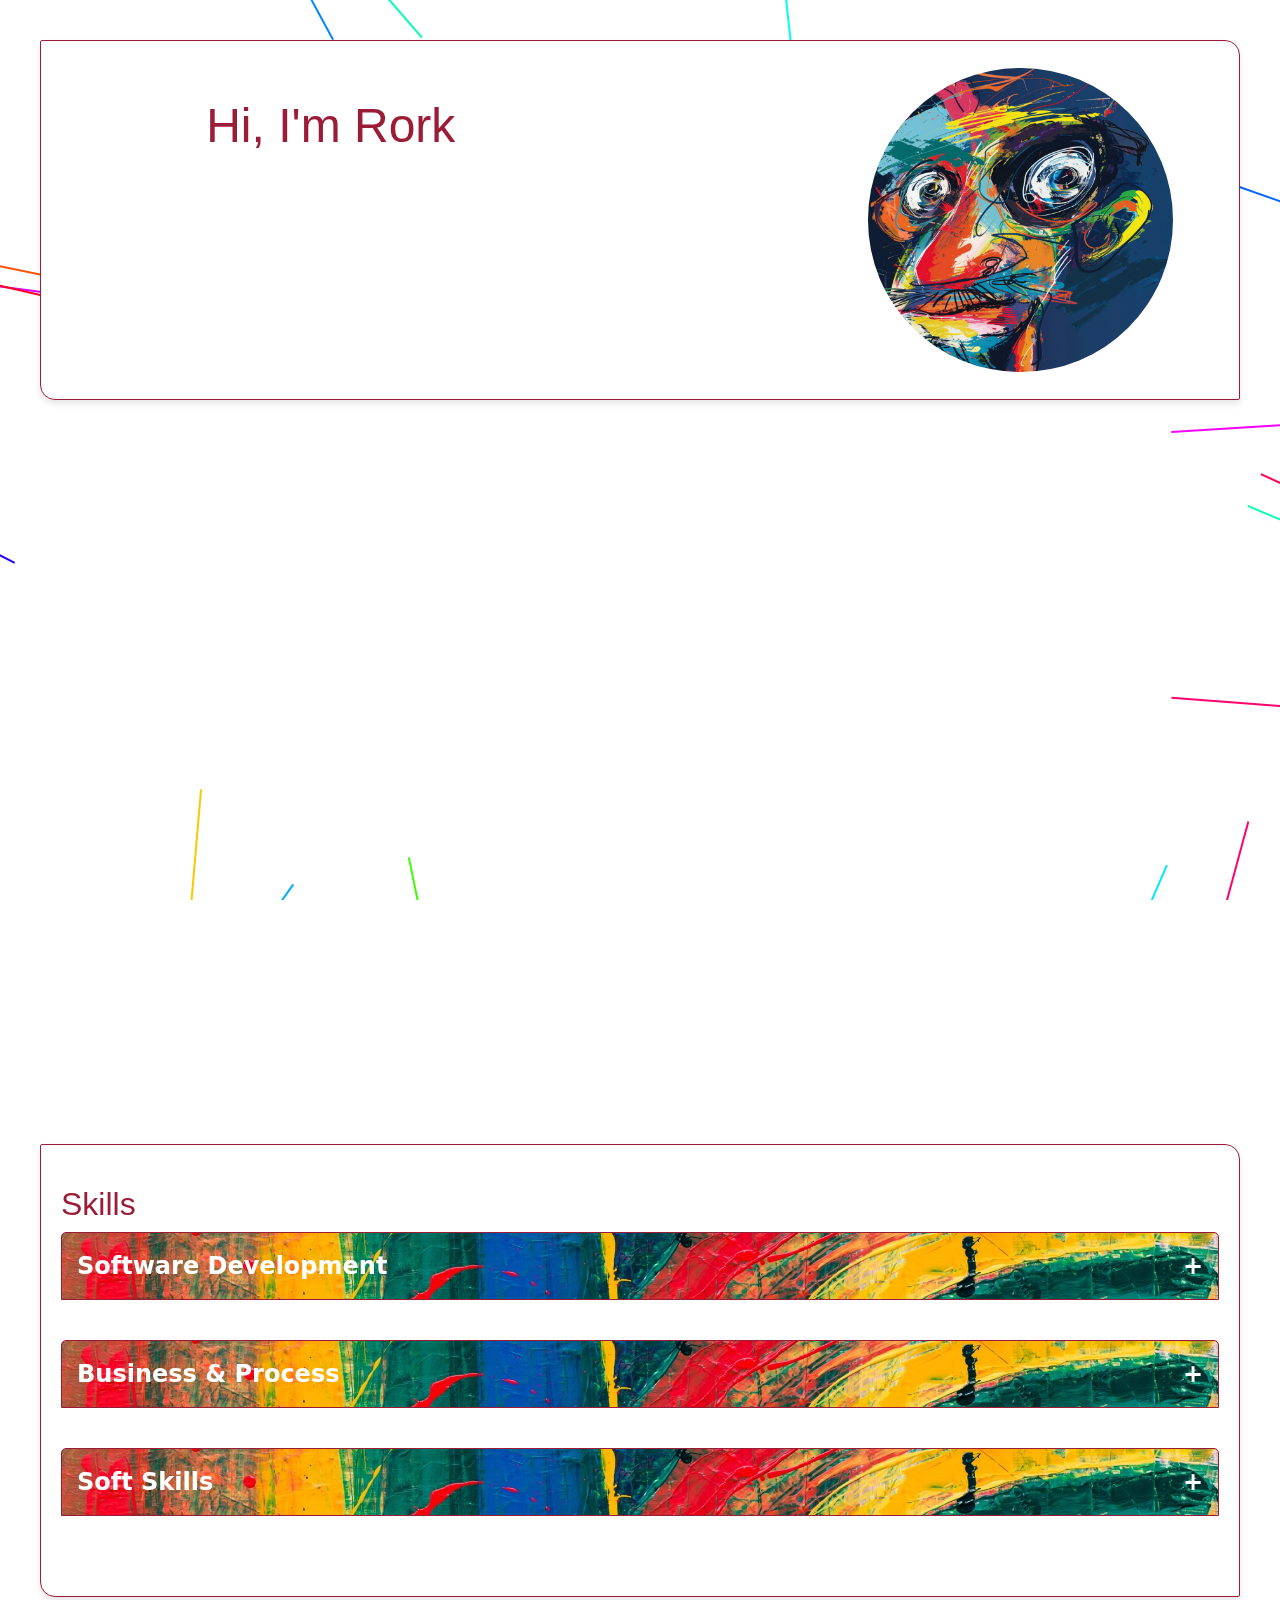
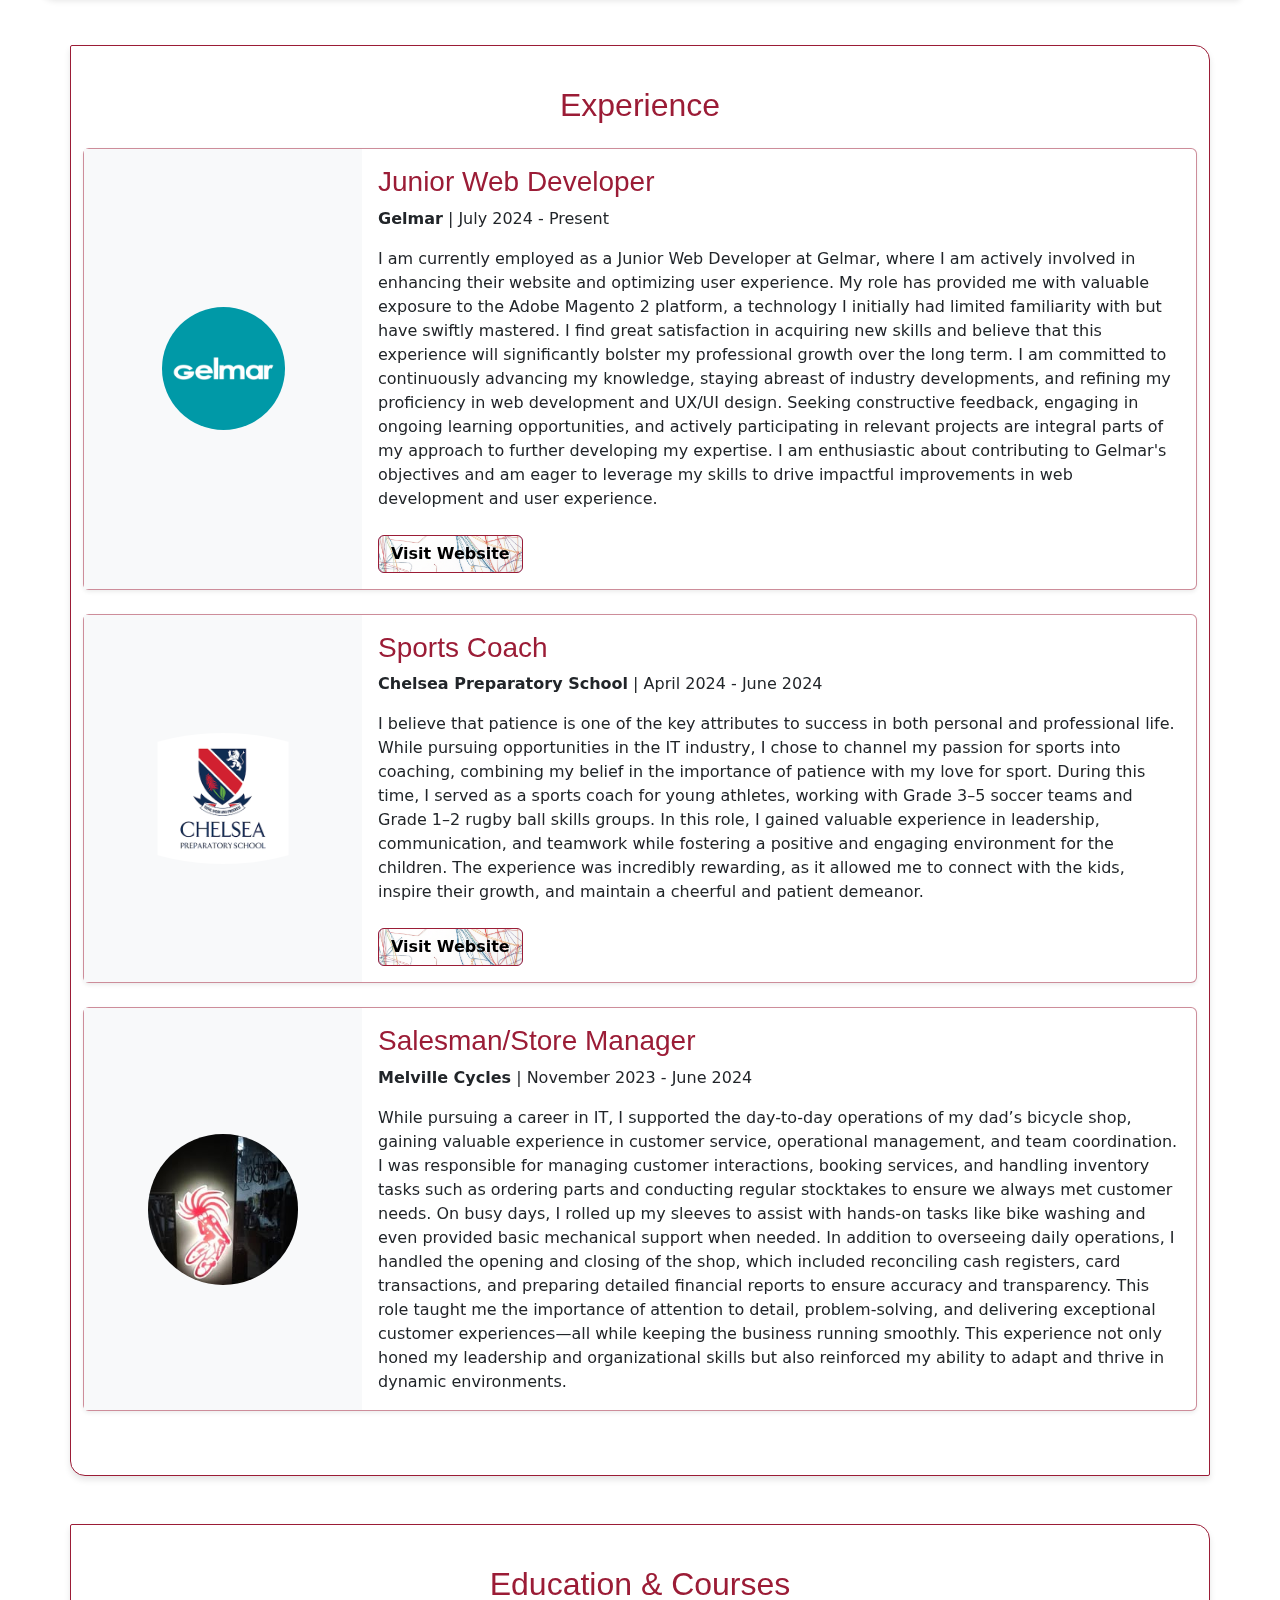
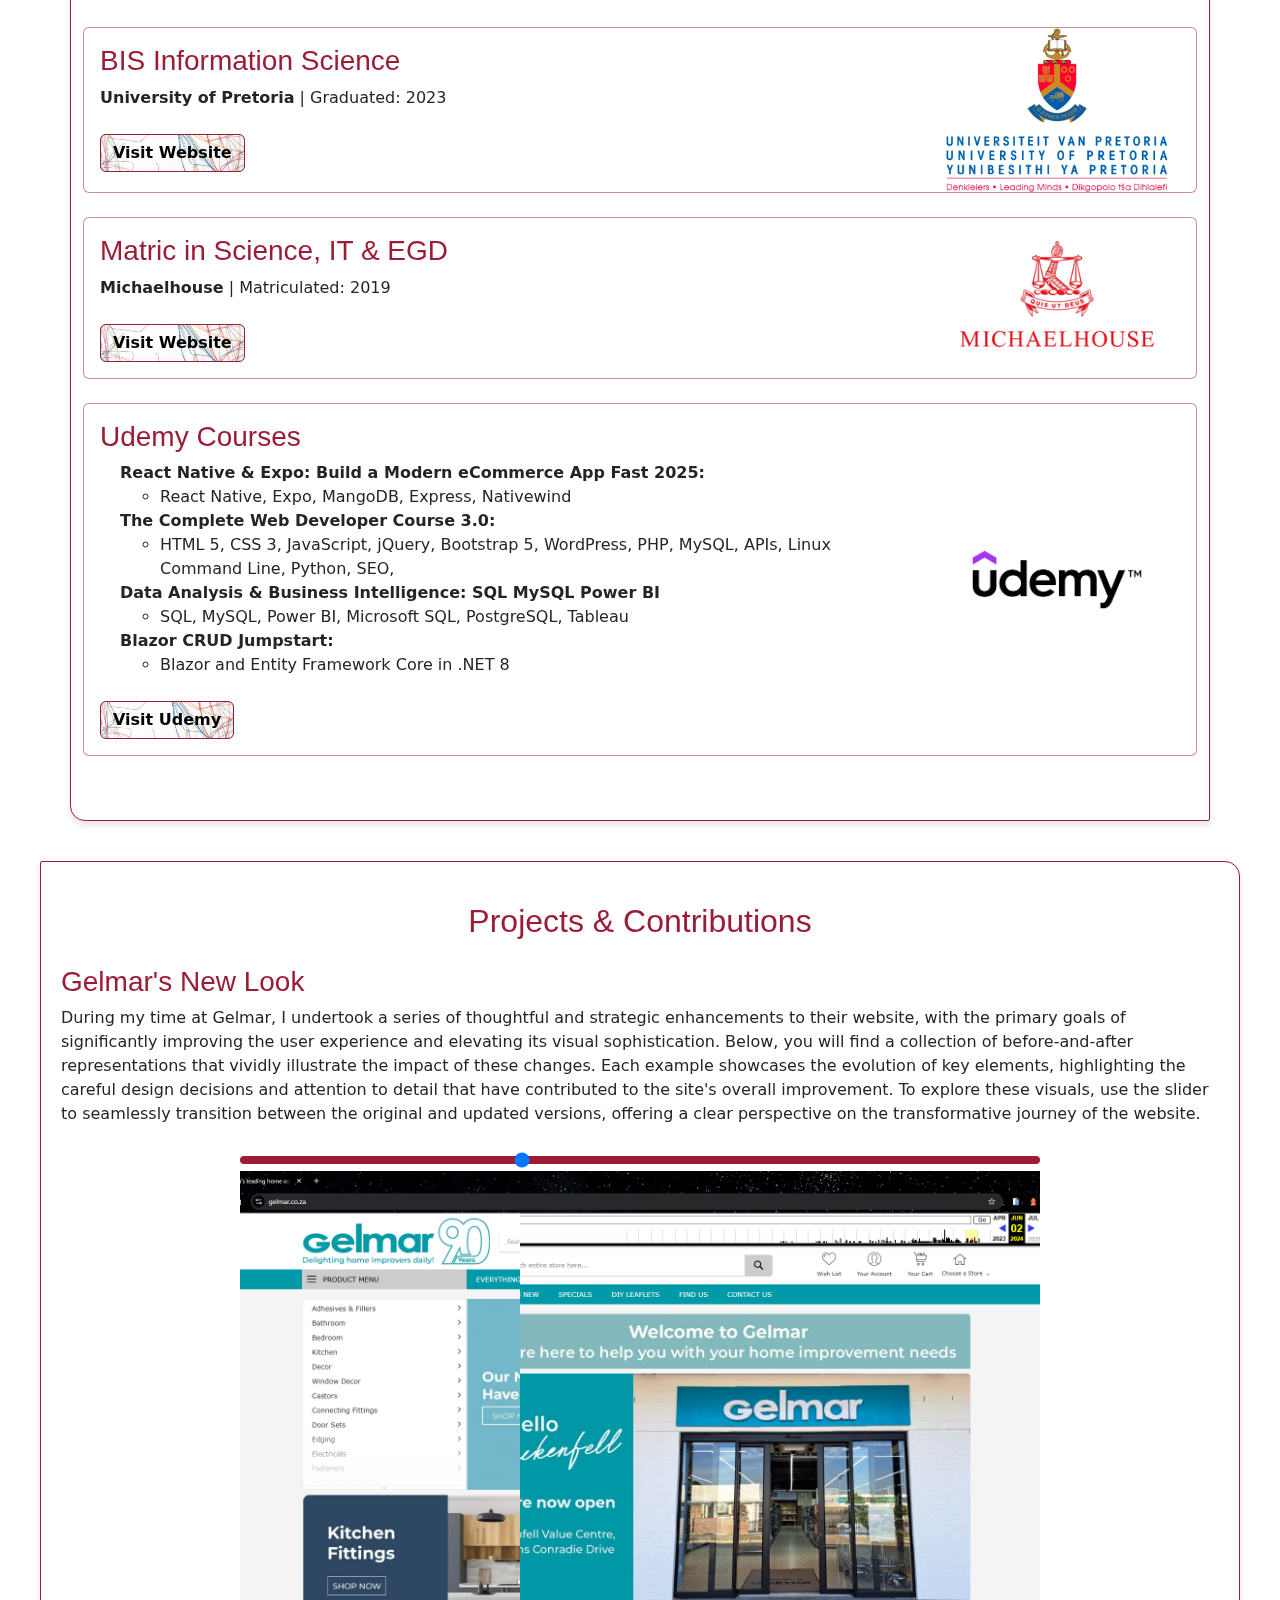
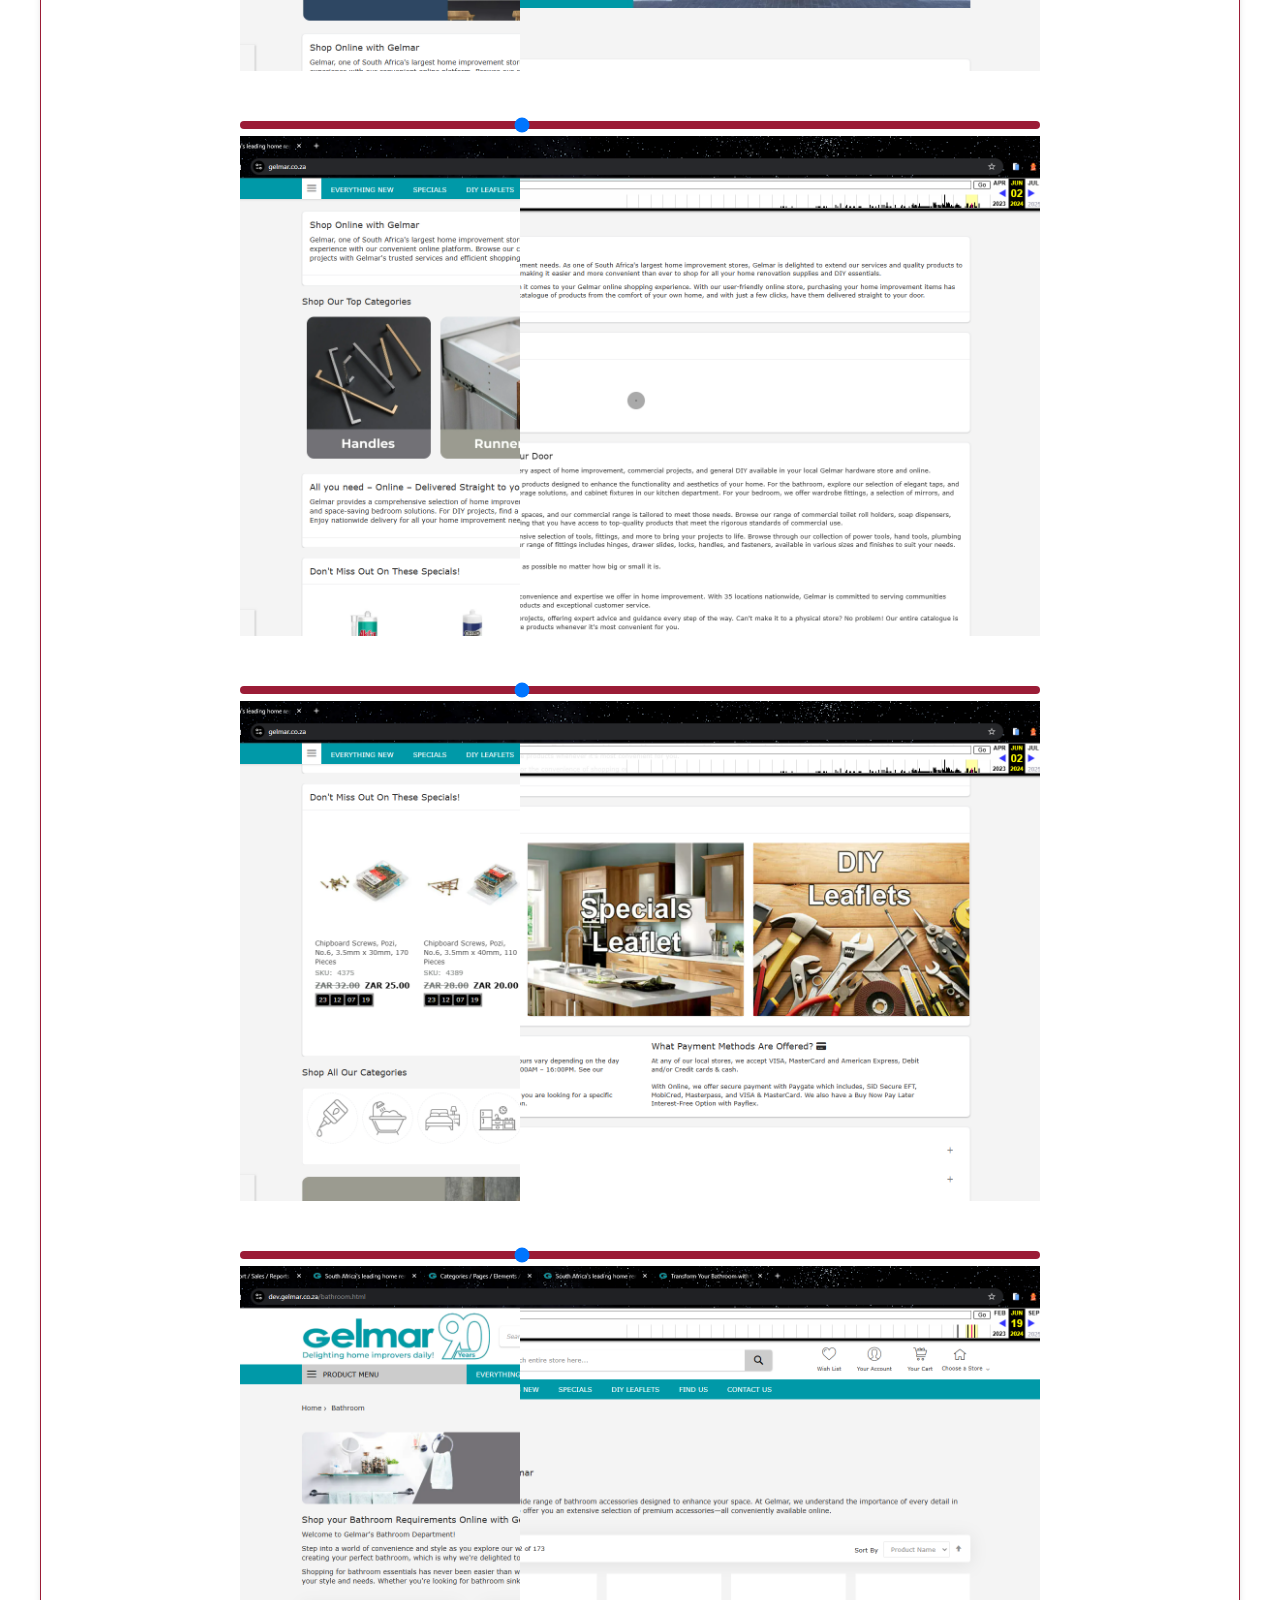
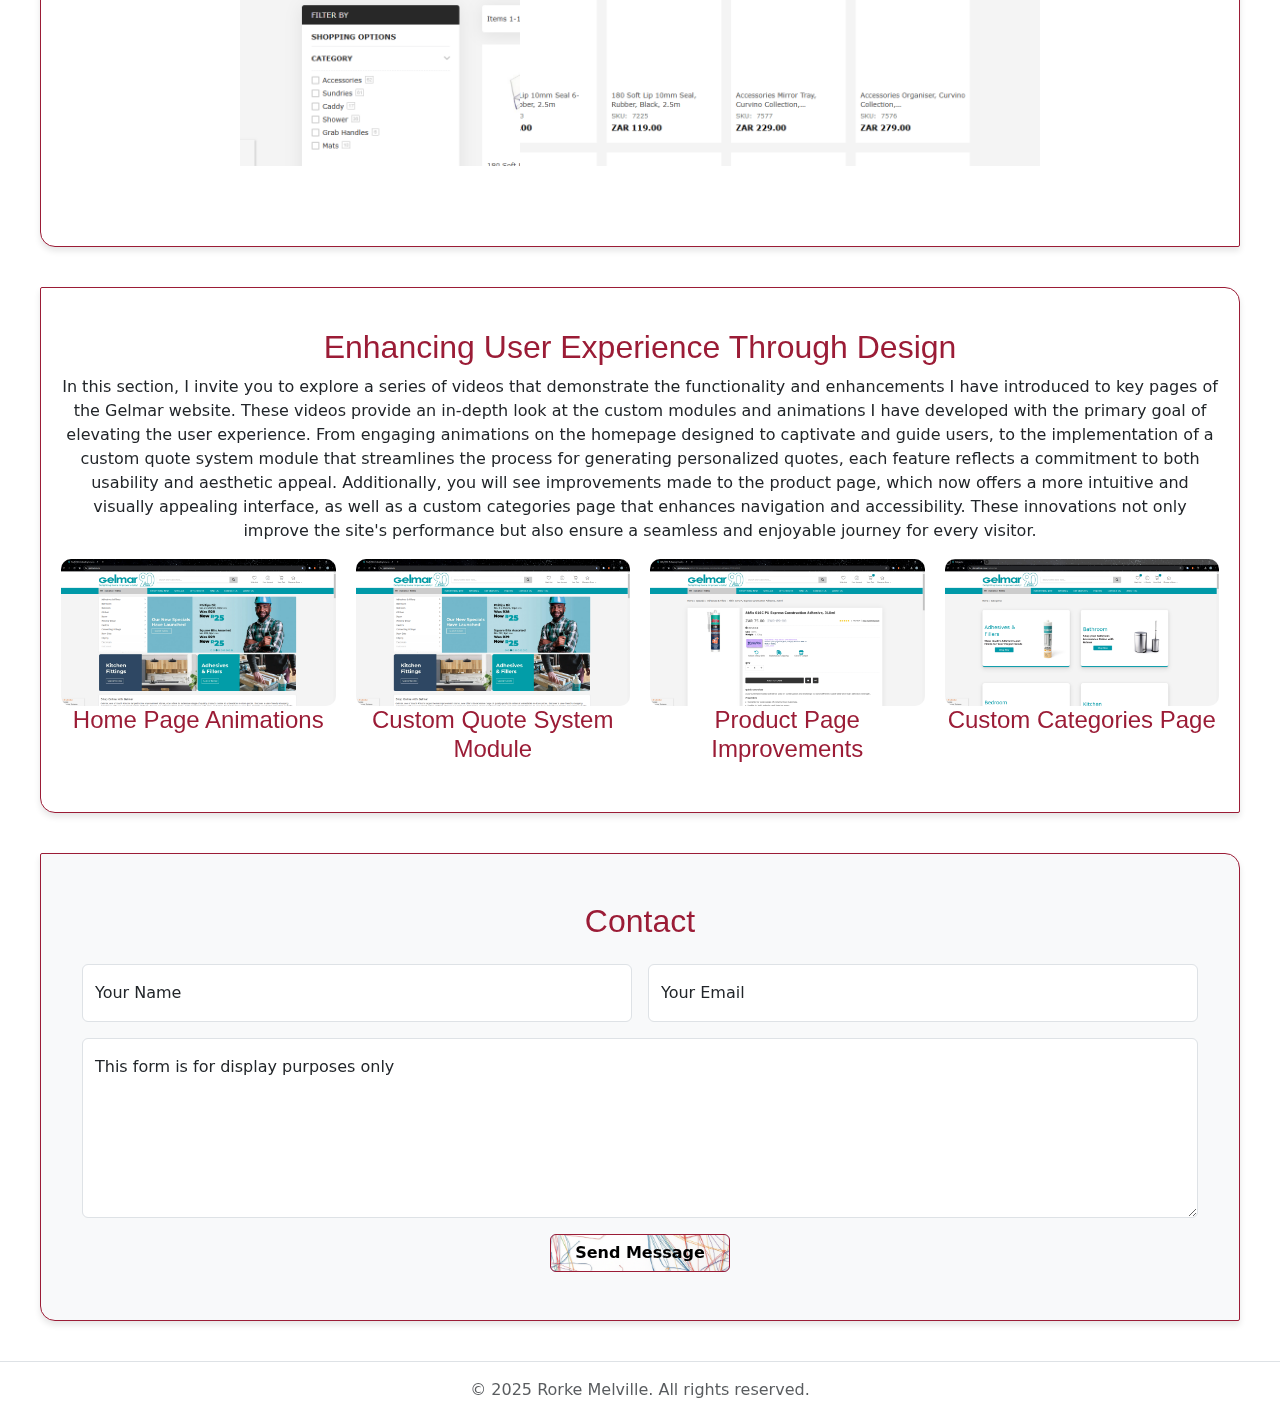
==== commit 1ba03226: "Update index.html" ====
--- a/index.html
+++ b/index.html
@@ -319,7 +319,7 @@
         <div class="card custom-border shadow-sm">
           <div class="row g-0">
             <div class="col-md-3 d-flex align-items-center justify-content-center bg-light">
-              <img src="assets/mc-logo.jpg" alt="Melville Cycles Logo" class="img-fluid rounded-circle p-2" style="max-width: 60%;">
+              <img src="assets/mc logo.jpg" alt="Melville Cycles Logo" class="img-fluid rounded-circle p-2" style="max-width: 60%;">
             </div>
             <div class="col-md-9">
               <div class="card-body">
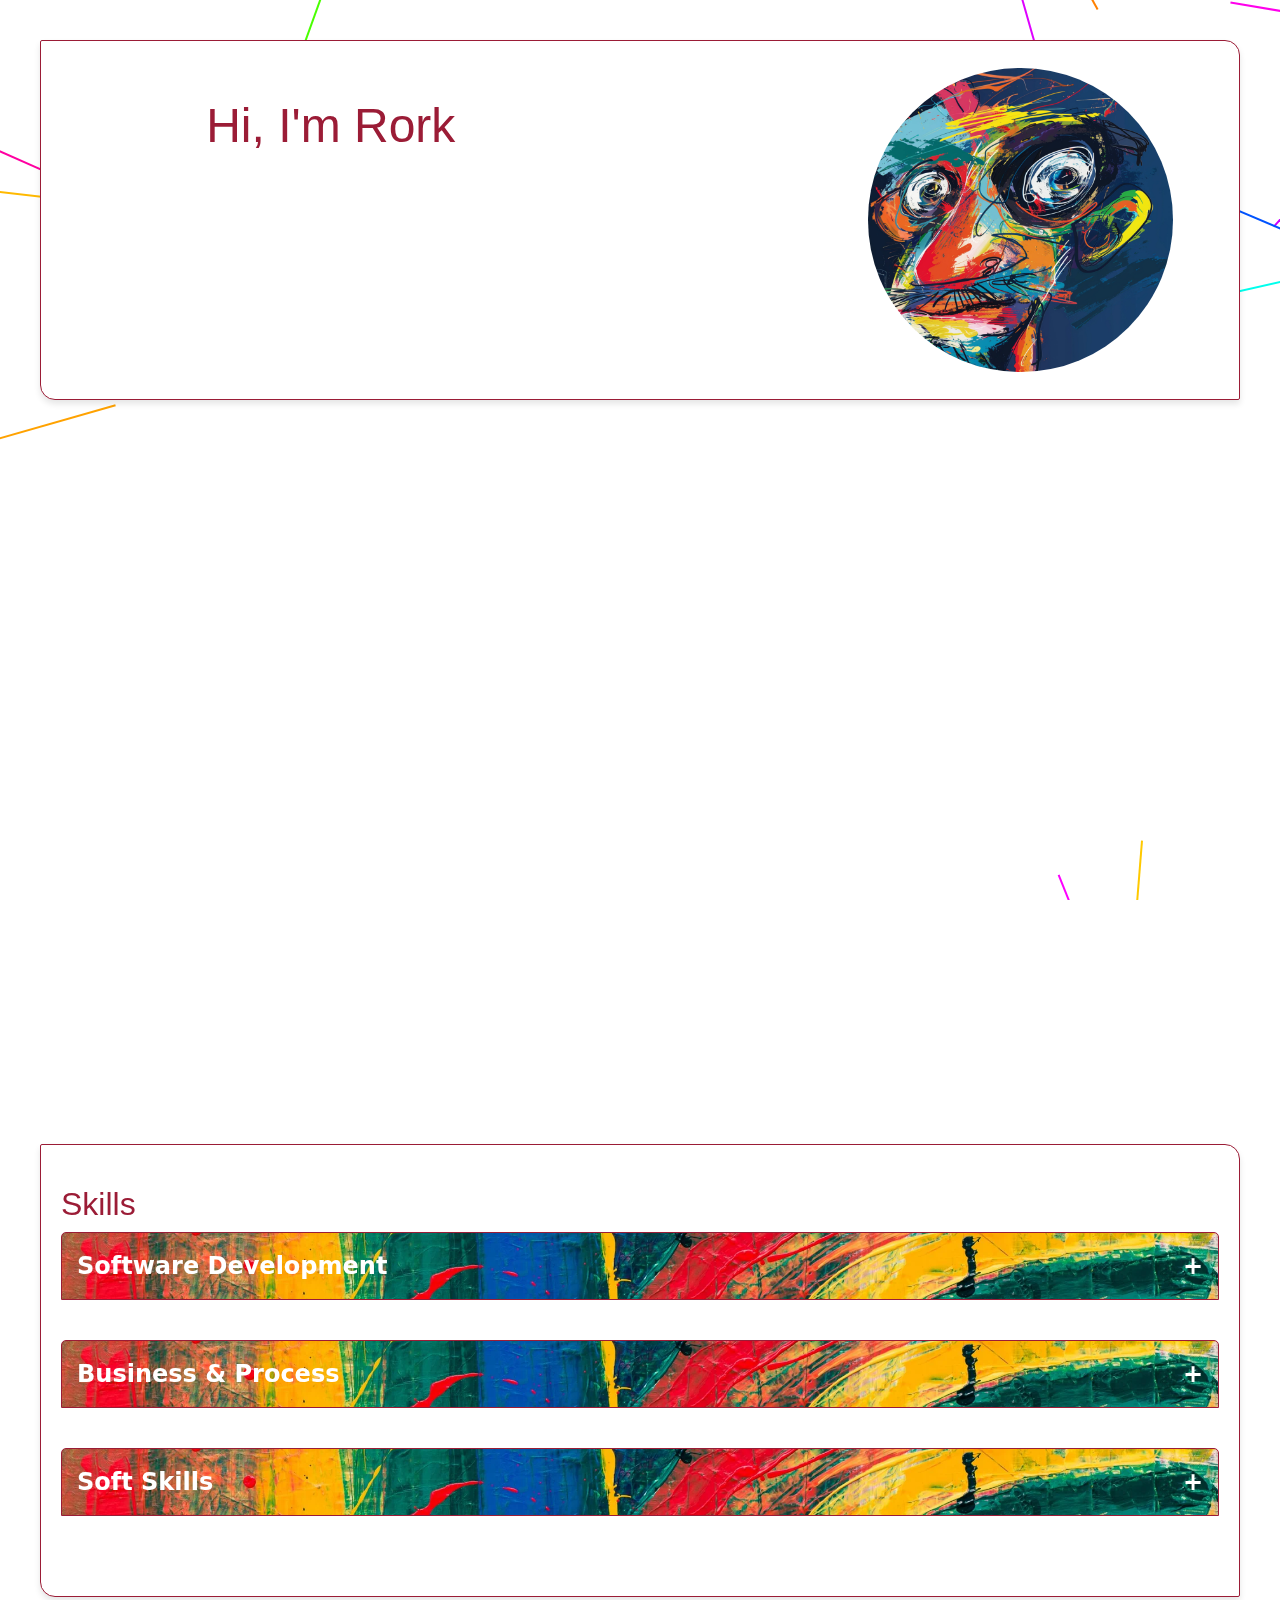
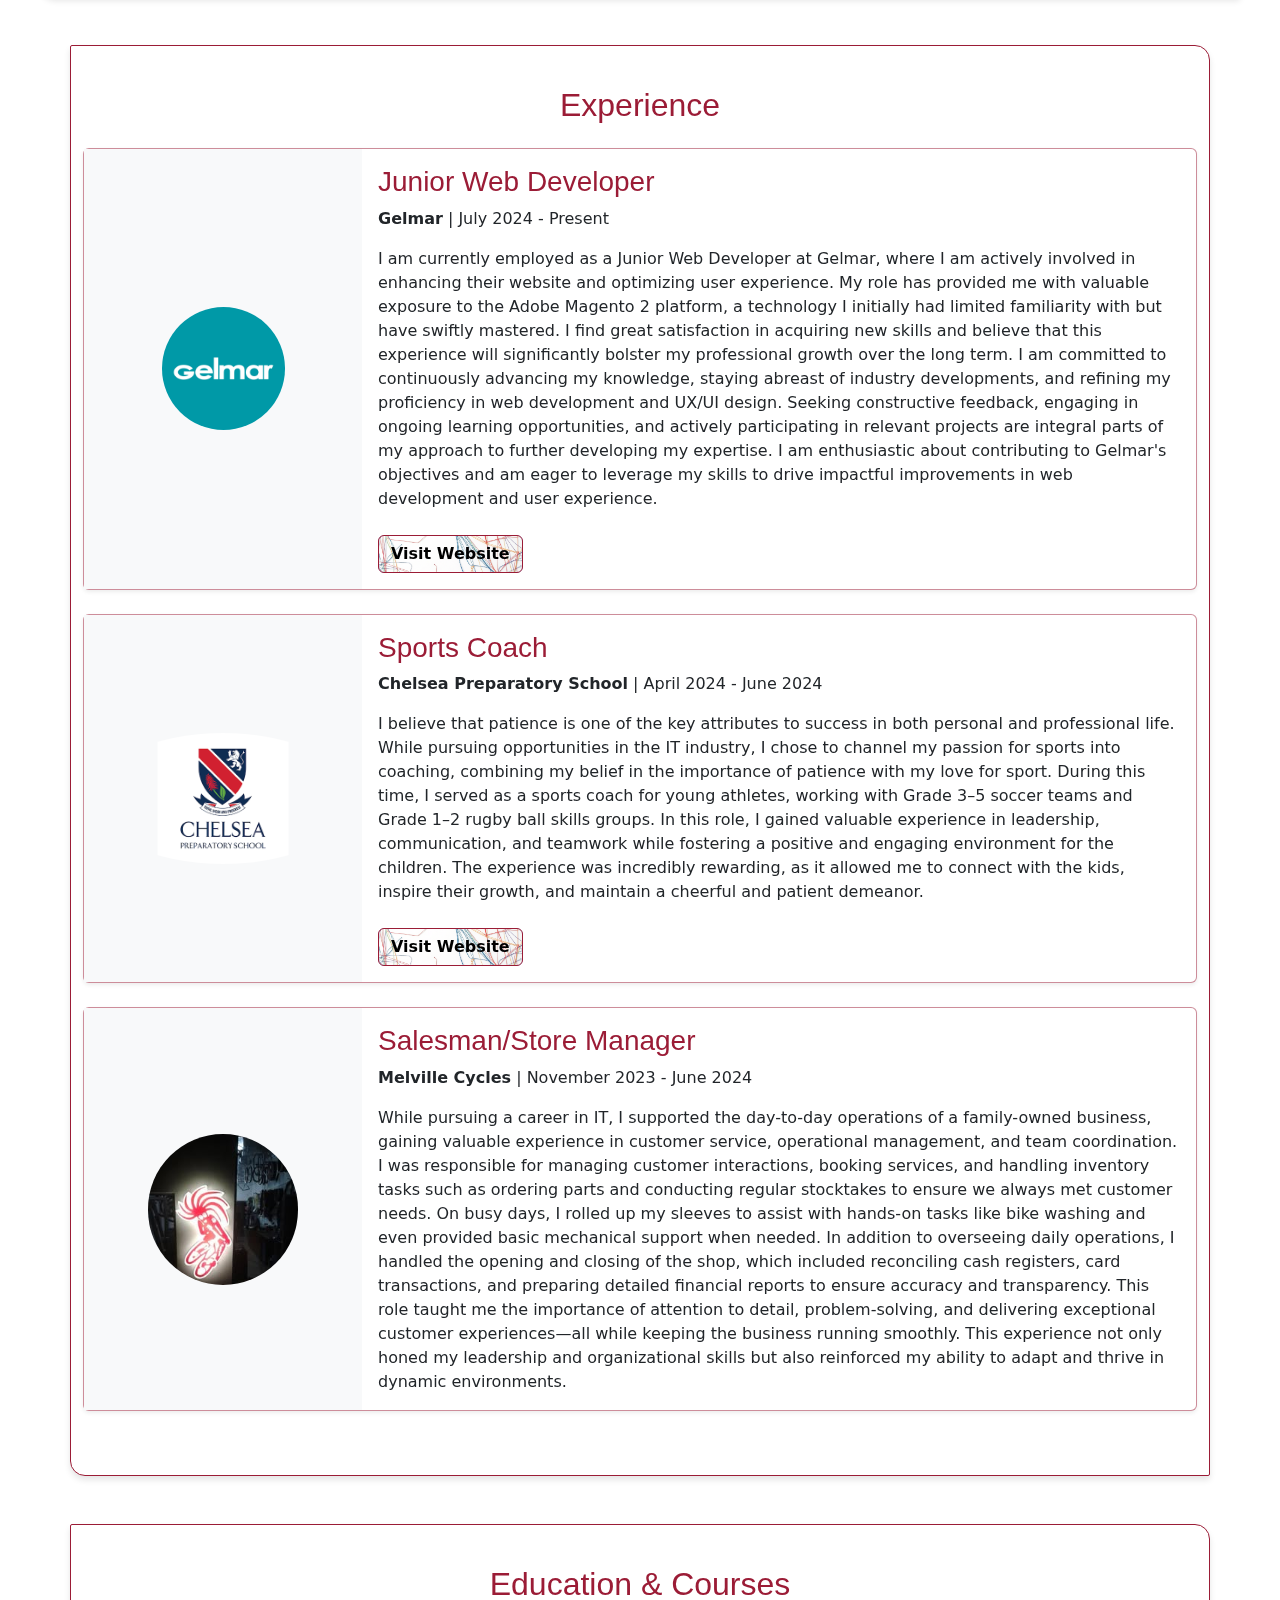
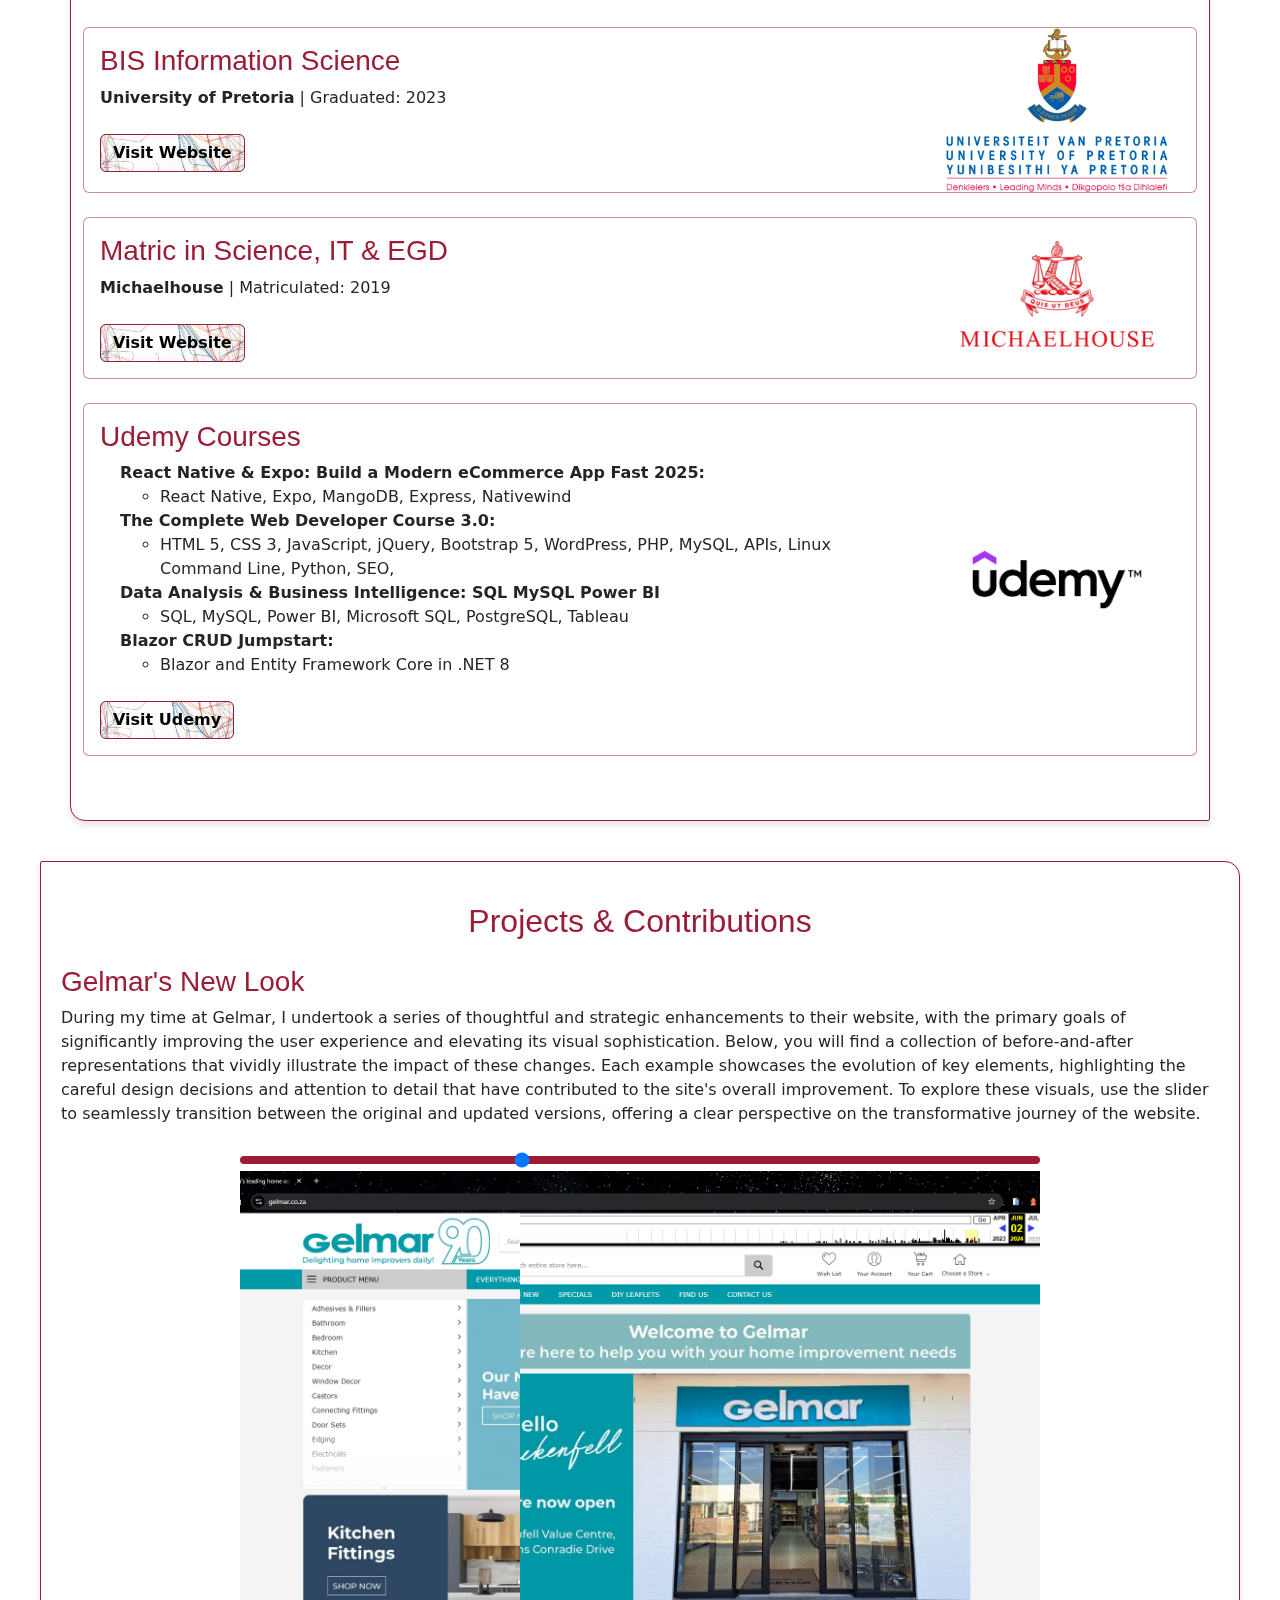
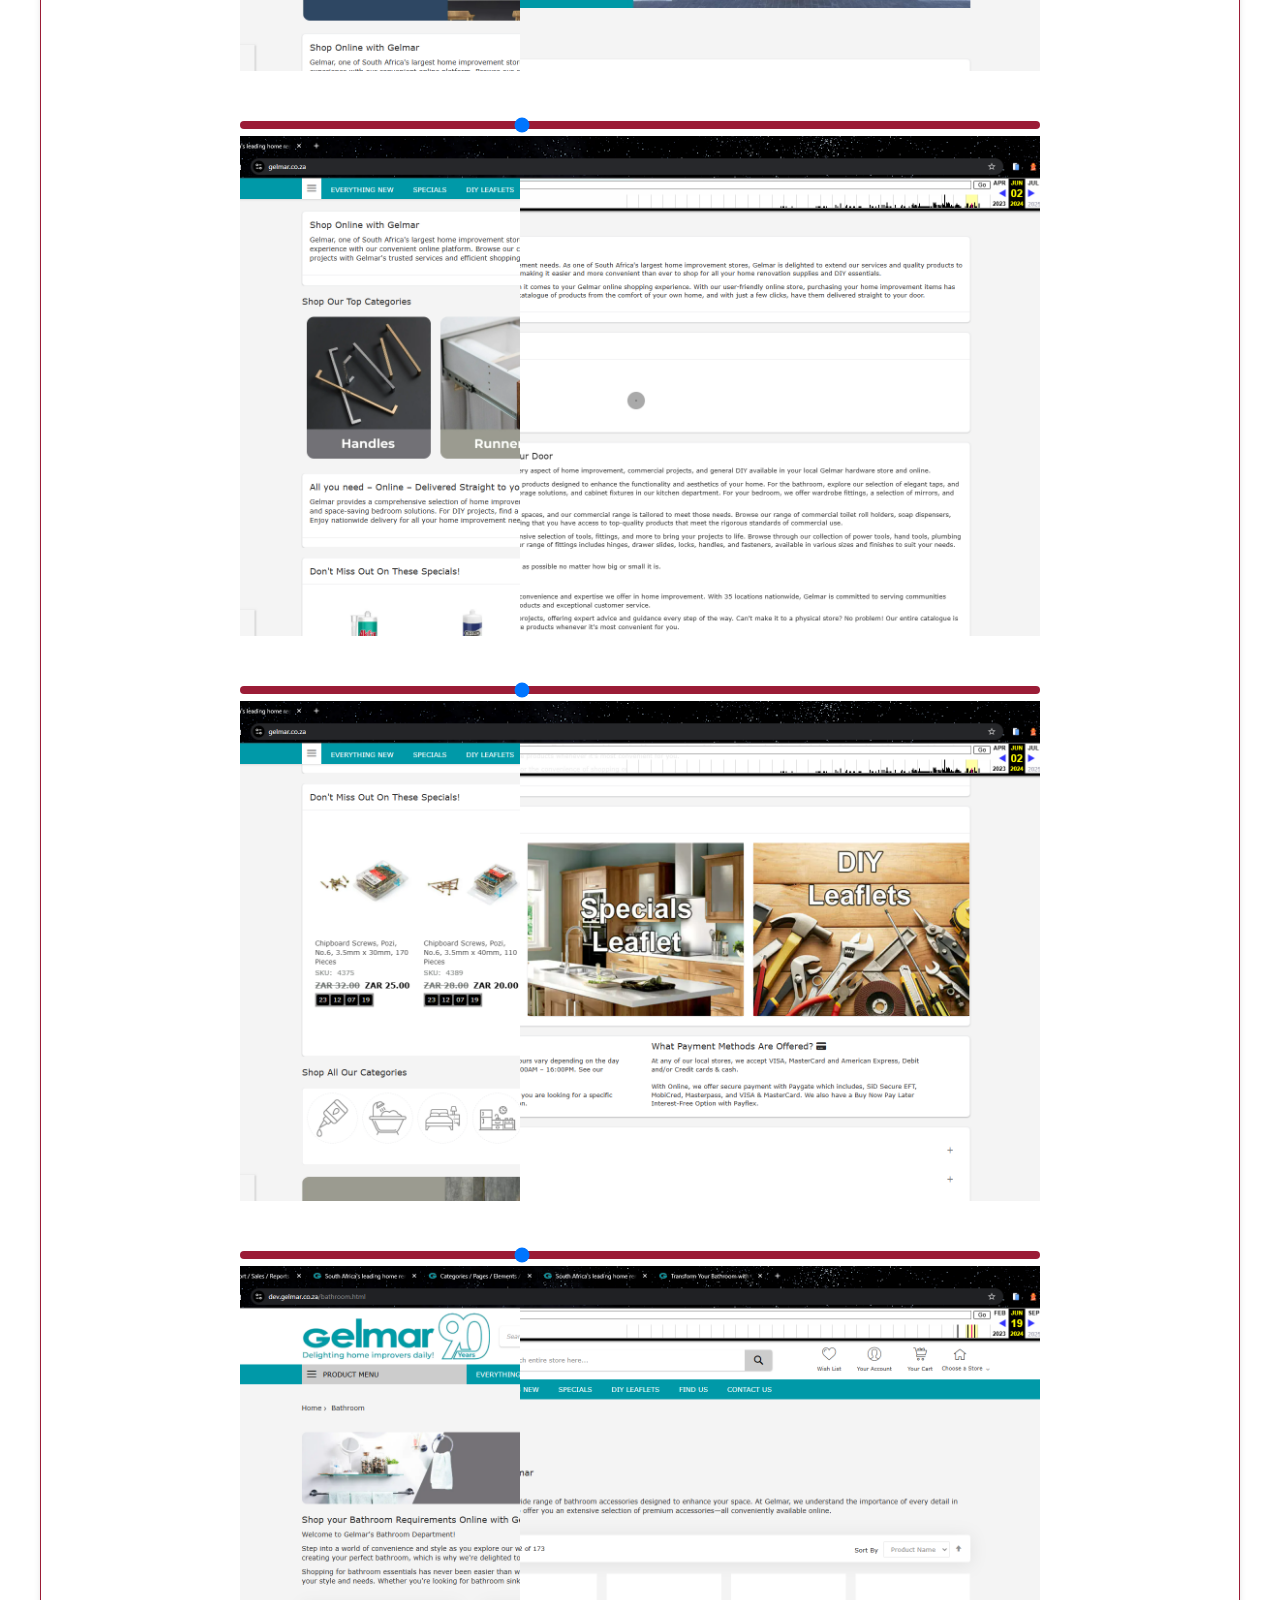
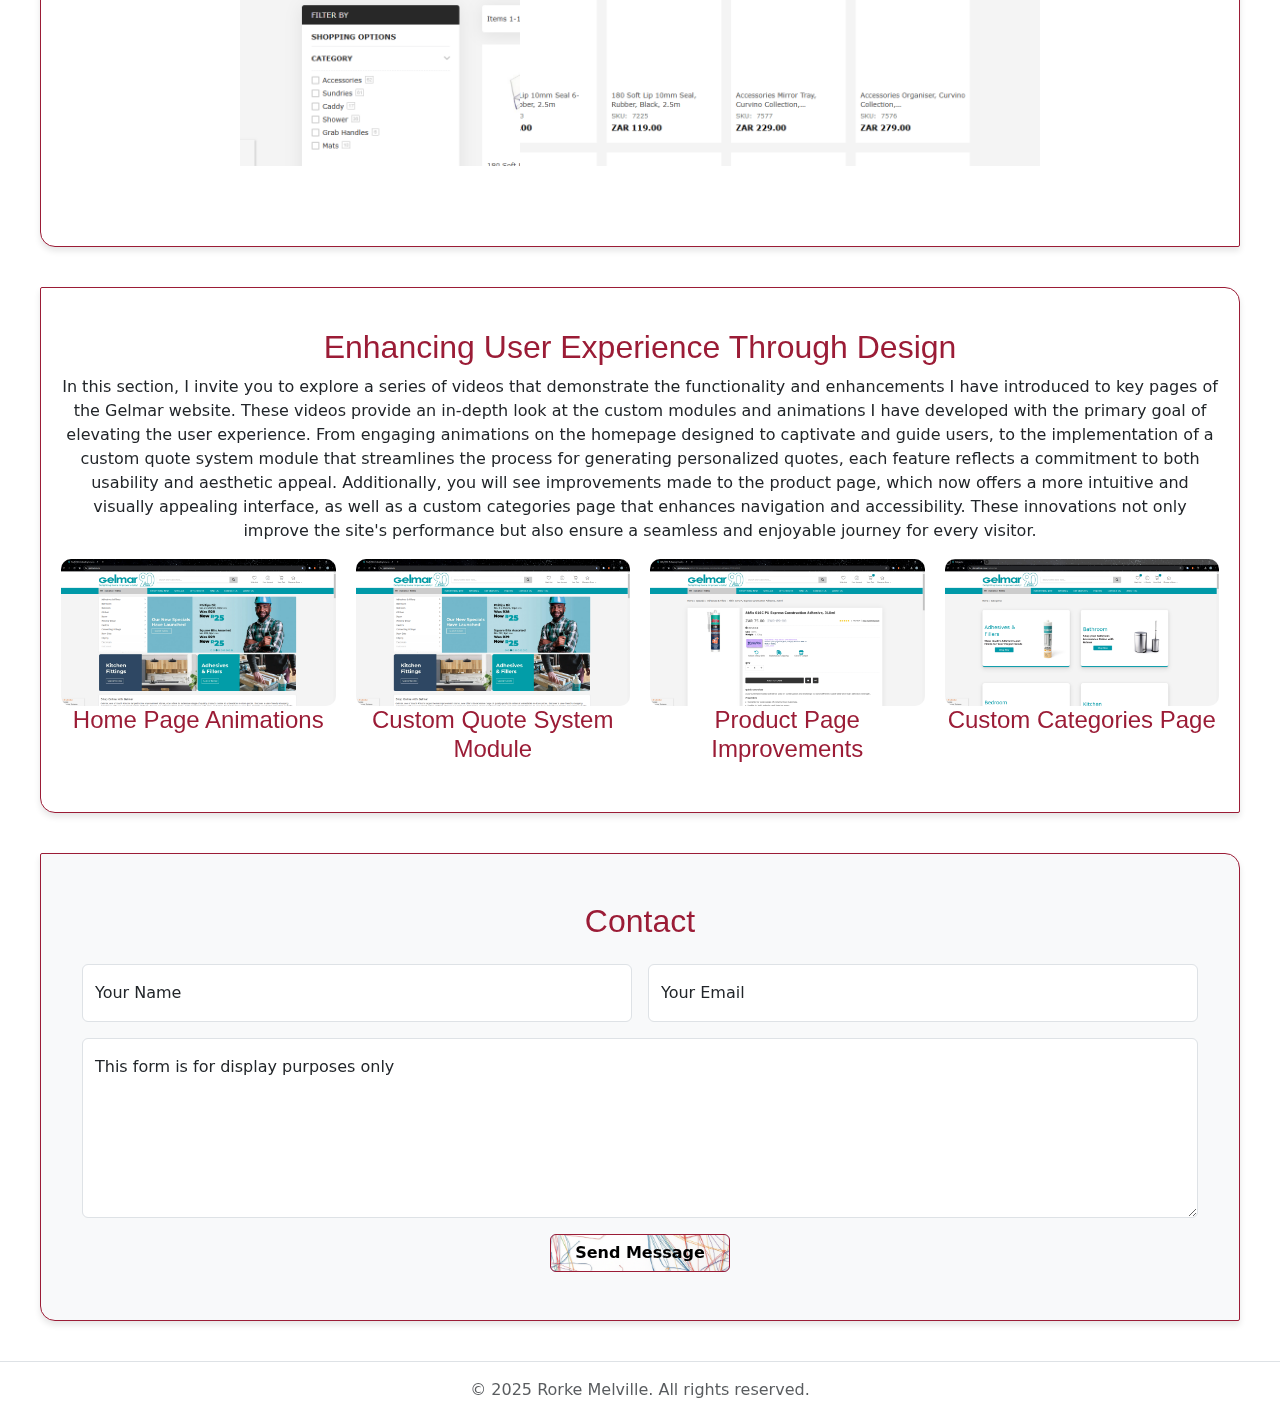
==== commit 388ac8b8: "Update index.html" ====
--- a/index.html
+++ b/index.html
@@ -326,7 +326,7 @@
                 <h3 class="card-title">Salesman/Store Manager</h3>
                 <p class="card-text"><strong>Melville Cycles</strong> | November 2023 - June 2024</p>
                 <p class="card-text">
-                  While pursuing a career in IT, I supported the day-to-day operations of my dad’s bicycle shop, gaining valuable experience in customer service, operational management, and team coordination. I was responsible for managing customer interactions, booking services, and handling inventory tasks such as ordering parts and conducting regular stocktakes to ensure we always met customer needs. On busy days, I rolled up my sleeves to assist with hands-on tasks like bike washing and even provided basic mechanical support when needed. In addition to overseeing daily operations, I handled the opening and closing of the shop, which included reconciling cash registers, card transactions, and preparing detailed financial reports to ensure accuracy and transparency. This role taught me the importance of attention to detail, problem-solving, and delivering exceptional customer experiences—all while keeping the business running smoothly. This experience not only honed my leadership and organizational skills but also reinforced my ability to adapt and thrive in dynamic environments.
+                  While pursuing a career in IT, I supported the day-to-day operations of a family-owned business, gaining valuable experience in customer service, operational management, and team coordination. I was responsible for managing customer interactions, booking services, and handling inventory tasks such as ordering parts and conducting regular stocktakes to ensure we always met customer needs. On busy days, I rolled up my sleeves to assist with hands-on tasks like bike washing and even provided basic mechanical support when needed. In addition to overseeing daily operations, I handled the opening and closing of the shop, which included reconciling cash registers, card transactions, and preparing detailed financial reports to ensure accuracy and transparency. This role taught me the importance of attention to detail, problem-solving, and delivering exceptional customer experiences—all while keeping the business running smoothly. This experience not only honed my leadership and organizational skills but also reinforced my ability to adapt and thrive in dynamic environments.
                 </p>
               </div>
             </div>
--- a/styles.css
+++ b/styles.css
@@ -153,6 +153,41 @@
 #learn-more-btn.active {
   opacity: 1; 
   transform: translateY(0); 
+}
+/* Mobile Adjustments */
+@media (max-width: 767.98px) {
+  body{
+    width: 95% !important;
+    margin: 0 auto !important; 
+  }
+  #hero .col-md-4 {
+    display: none !important; 
+  }
+  #hero .col-md-8 {
+    width: 100% !important; 
+    padding: 1rem !important; 
+  }
+  #hero .hero-content .col-8 {
+    width: 100% !important; 
+    padding: 0 !important; 
+  }
+  #hero .btn-learn {
+    width: 100% !important; 
+  }
+  #hero {
+    height: auto !important; 
+    min-height: unset !important; 
+  }
+  .hero-content h1 {
+    font-size: 2rem !important; 
+  }
+  .hero-content p {
+    font-size: 1.5rem !important; 
+  }
+  .btn-primary .mt-2{
+    margin: 0 auto !important;
+    align-items: center !important;
+  }
 }
 /* Apply the wobble animation */
 #wobble {
@@ -451,4 +486,4 @@
   .hero-content h1 {
     font-size: 2rem;
   }
-}+}
